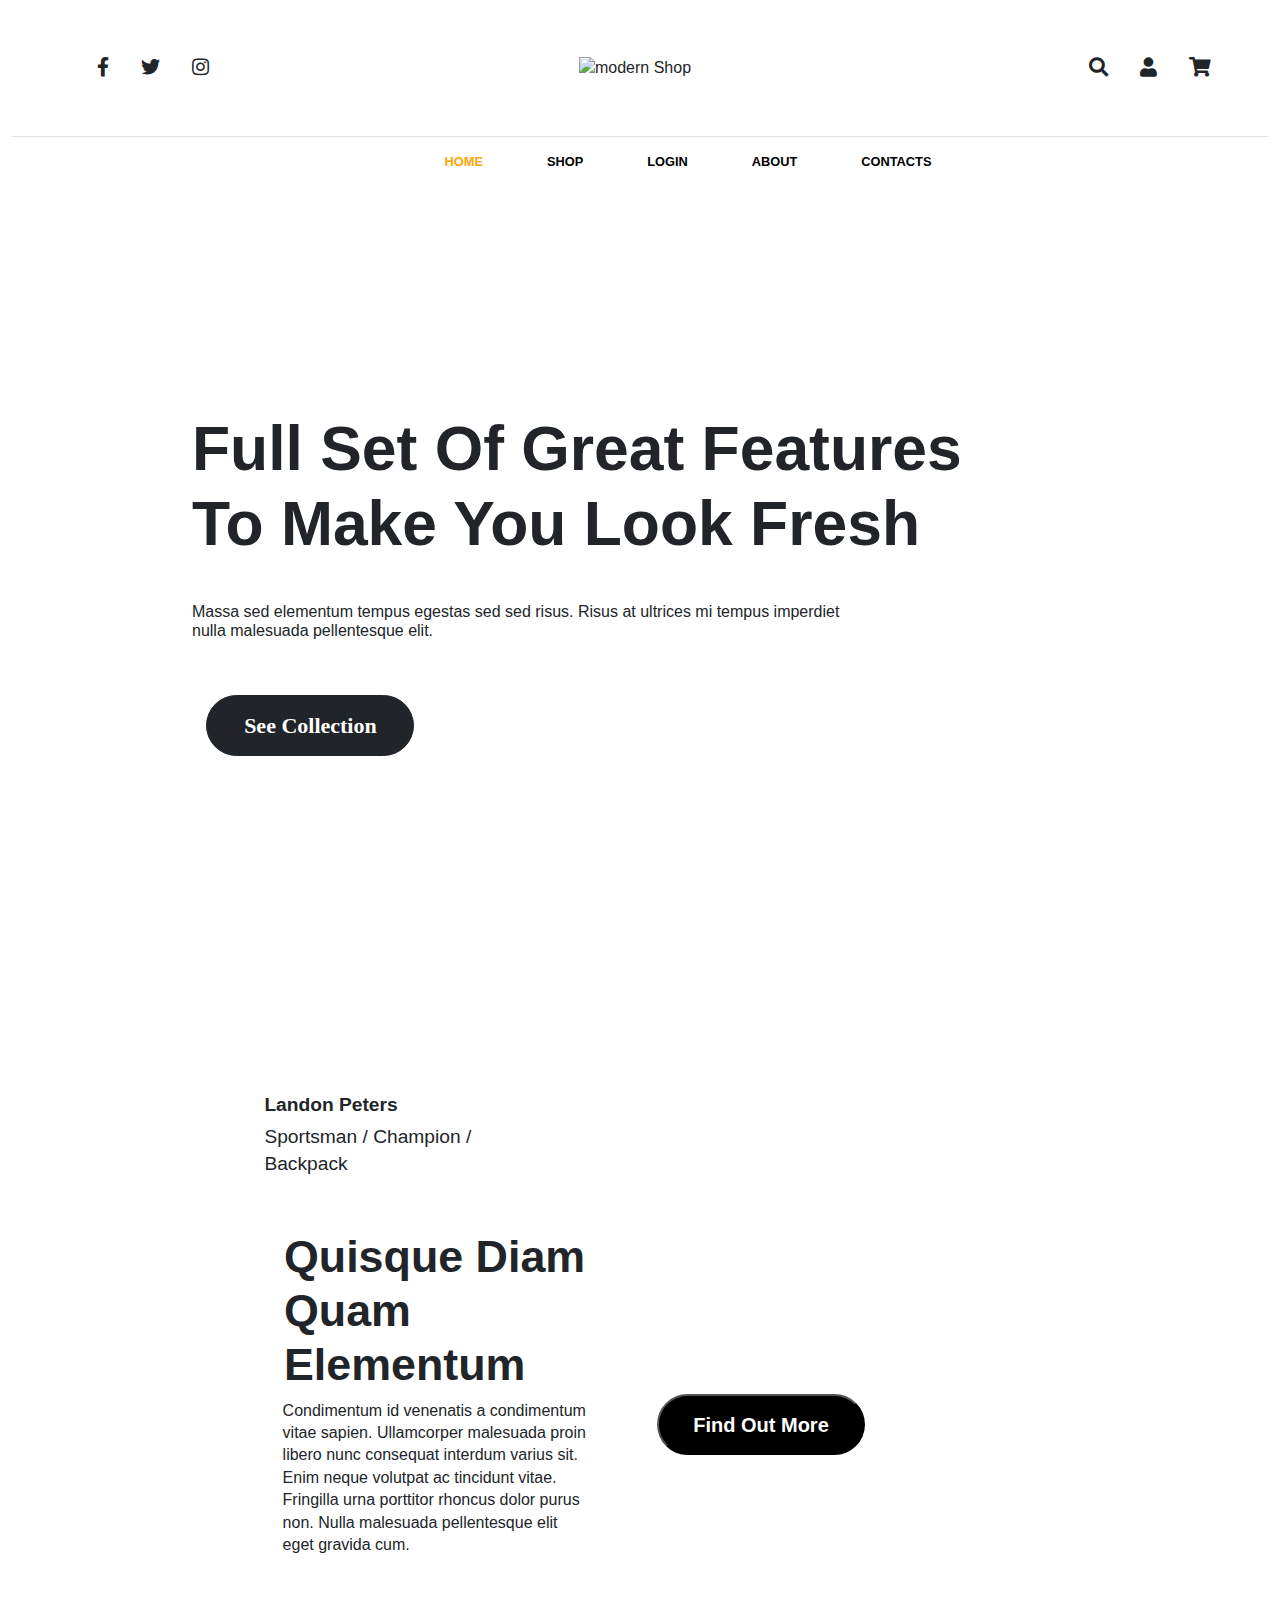
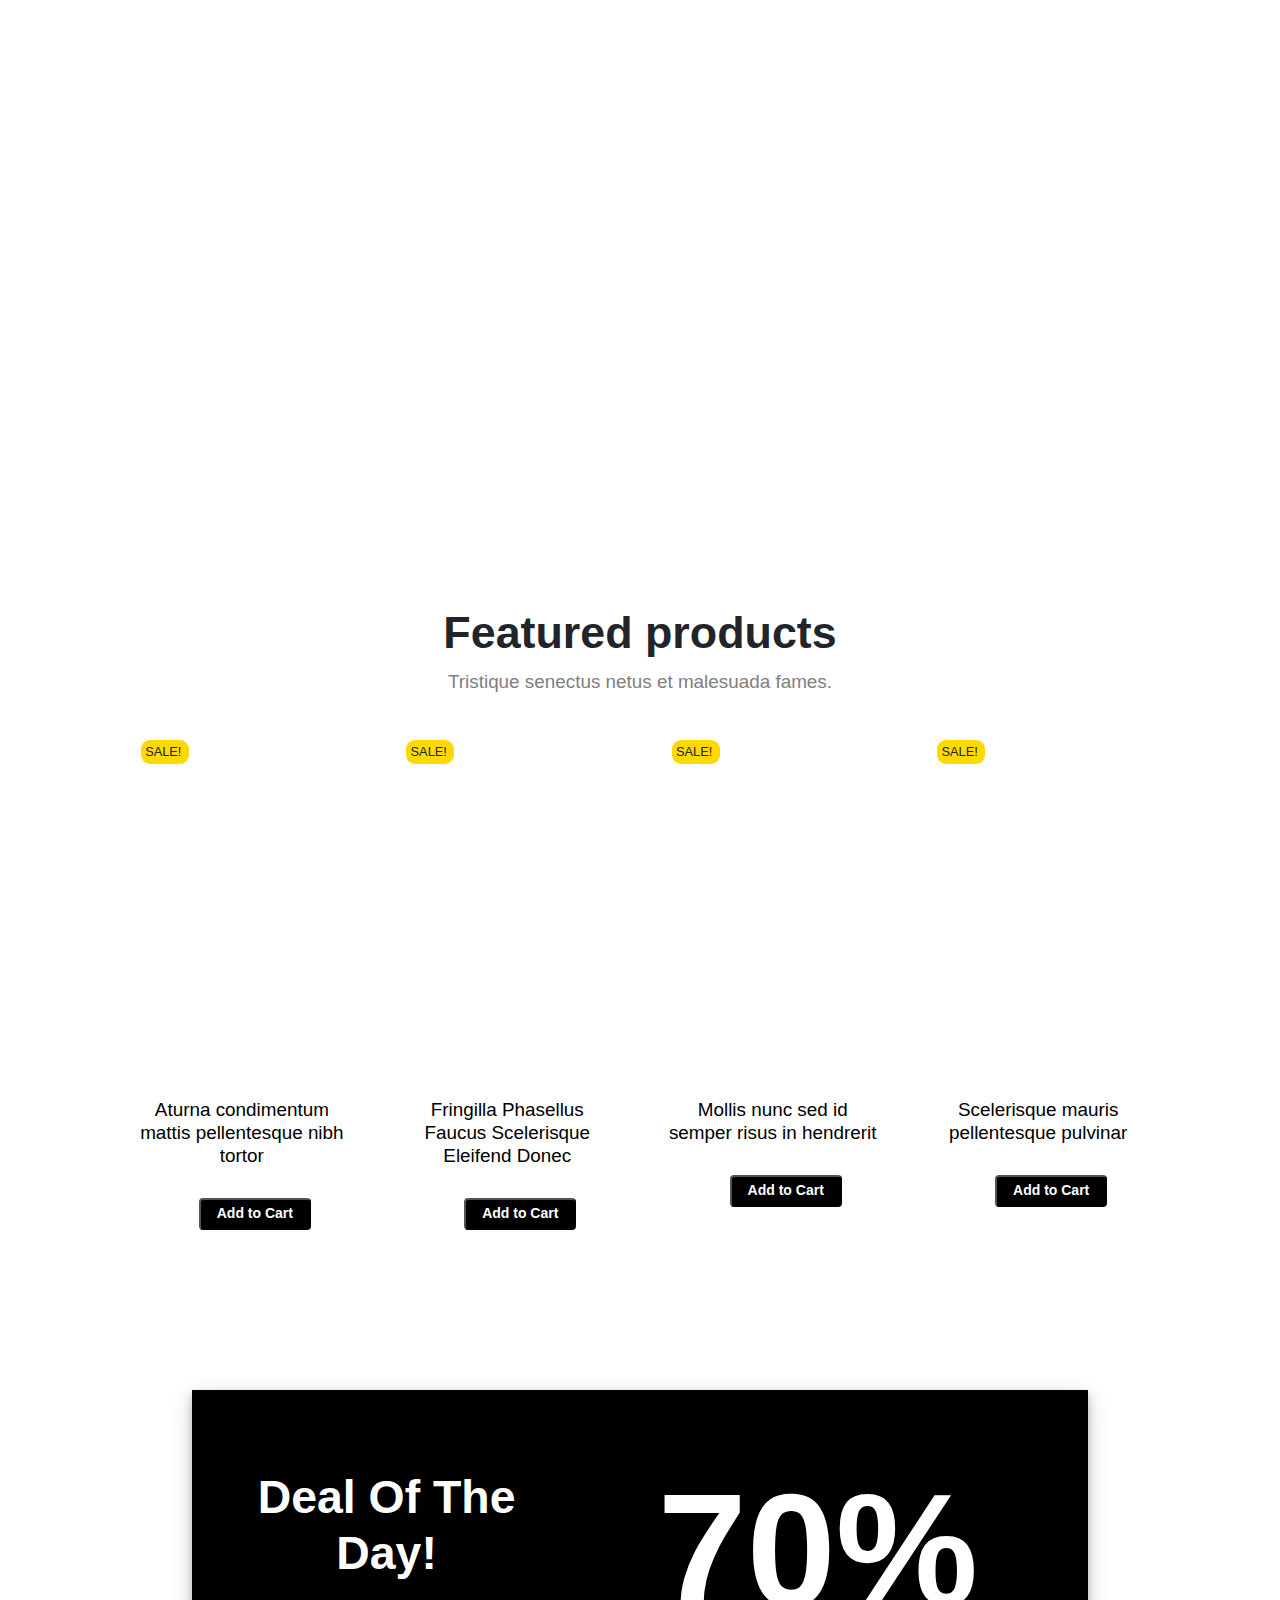
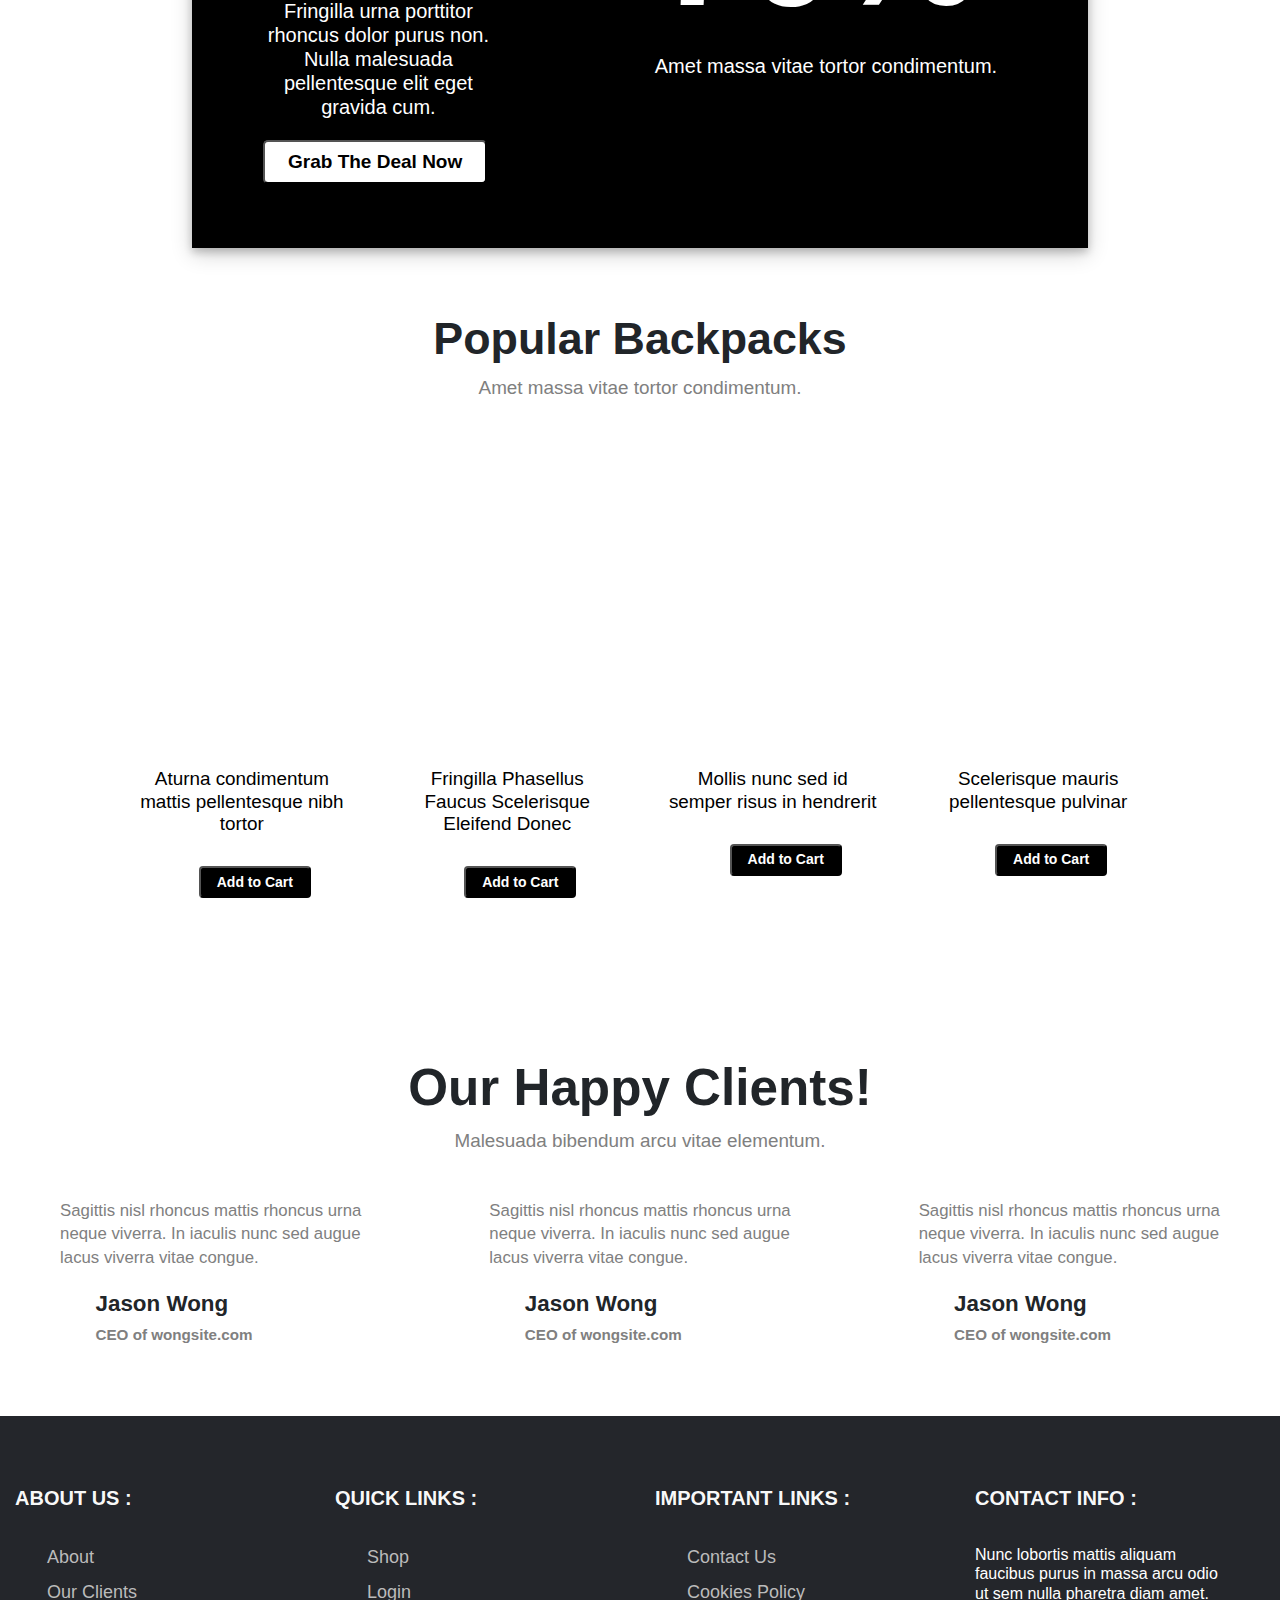
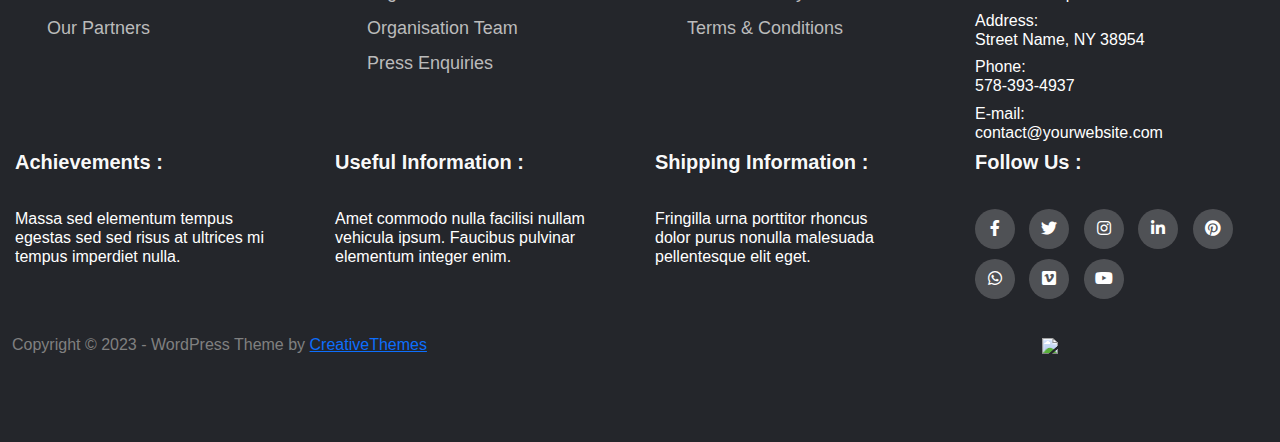
==== Home/Index.html @ 284a5564 "FINALL CHANGES" ====
<!DOCTYPE html>
<html lang="en">
<head>
  <meta charset="UTF-8"/>
  <meta name="viewport" content="width=device-width, initial-scale=1.0"/>
  <title>Document</title>
  <link rel="stylesheet" href="https://cdnjs.cloudflare.com/ajax/libs/font-awesome/4.7.0/css/font-awesome.min.css"> 
  <link rel="stylesheet" href="https://cdn.jsdelivr.net/npm/bootstrap@5.3.2/dist/css/bootstrap.min.css">
  <link rel="stylesheet" type="text/css"
    href="https://cdnjs.cloudflare.com/ajax/libs/font-awesome/5.15.1/css/all.min.css">
  <link rel="stylesheet" href="Style.css">
  <script src="https://cdn.jsdelivr.net/npm/bootstrap@5.3.2/dist/js/bootstrap.bundle.min.js"
    integrity="sha384-C6RzsynM9kWDrMNeT87bh95OGNyZPhcTNXj1NW7RuBCsyN/o0jlpcV8Qyq46cDfL"
    crossorigin="anonymous"></script>
</head>
<body>
  <nav>
    <div class="container">
      <div class="navbar border-bottom">
        <div class="icons">
          <i class="fab fa-facebook-f"></i>
          <i class="fab fa-twitter"></i>
          <i class="fab fa-instagram"></i>
        </div>

        <div class="modern-shop">
          <img src="https://demo.creativethemes.com/blocksy/modern-shop/wp-content/uploads/2022/03/logo.svg"
            alt="modern Shop"/>
        </div>
        <div class="logos">
          <i class="fa fa-search"></i>
          <i class="fa fa-user"></i>
          <i class="fa fa-shopping-cart" aria-hidden="true"></i>
        </div>
      </div>

      <div class="lists">
        <ul>
          <li><a href="/Home/Index.html" style="color: orange;">HOME</a></li>
          <li><a href="/Shop/Shop.html">SHOP</a></li>
          <li><a href="/Login Page/Login.html">LOGIN</a></li>
          <li><a href="/About/About.html">ABOUT </a></li>
          <li><a href="/Contact/Contact.html">CONTACTS</a></li>
        </ul>
      </div>
    </div>
  </nav>
  <main>
    <div class="container2">
      <div class="cc-title">
        <h1 class="para-title">
          Full Set Of Great Features <br> To Make You Look Fresh
          <h1>
            <p class="para">
              Massa sed elementum tempus egestas sed sed risus. Risus at ultrices mi tempus imperdiet <br> nulla
              malesuada pellentesque elit.
            </p>
      </div>
      <div class="btn">
        <button type="button" class="btn btn-dark">See Collection</button>
      </div>
      <div class="container3">
        <div class="row">
          <div class="col-lg-6 p-5">
            <div class="bdy-top">
              <div class="photo">
                <img src="https://demo.creativethemes.com/blocksy/modern-shop/wp-content/uploads/2020/03/user.jpg"
                  alt="">
              </div>
              <div class="ph-content">
                <h6 class="ph-title">
                  Landon Peters
                </h6>
                <p class="ph-para">
                  Sportsman / Champion / Backpack
                </p>
              </div>

            </div>
            <h1 class="c3-title">
              Quisque Diam Quam Elementum
            </h1>
            <p class="c3-para">
              Condimentum id venenatis a condimentum vitae sapien. Ullamcorper malesuada proin libero nunc consequat
              interdum varius sit. Enim neque volutpat ac tincidunt vitae. <br>

              Fringilla urna porttitor rhoncus dolor purus non. Nulla malesuada pellentesque elit eget gravida cum.
            </p>
          </div>
          <div class="col-lg-6 c3-right">

            <h1 class="discount">
              Hot Discount - 70% OFF
            </h1>
            <p class="dis-para">
              Fringilla urna porttitor rhoncus dolor purus non. Nulla <br> malesuada pellentesque elit eget gravida cum.
            </p>
            <div class="btned">
              <button type="button" class="btned-dark" style="color: white; background-color: black;">Find Out More
            </div>
          </div>
        </div>
      </div>
    </div>
    <div class="container4">
      <div class="card-1">
        <div class="card_heading_1">
          <h2>Backpack Types</h2>
          <h5>Molestie ac feugiat sed lectus.</h5>
          <div class="images">
            <div class="img"
              style="background-image: url(https://img.freepik.com/free-photo/view-little-girl-with-backpack-adventuring-nature_23-2150521046.jpg?size=626&ext=jpg&ga=GA1.1.123665211.1695015158&semt=sph);">
              <div class="overlay">
                <h4>Maecenas Ultricies <br>Mieget</h4>
                <h5>Ultrices Neque ornare aenean euismod.Faucibus scelerisque eleifend donec pretium</h5>
              </div>
            </div>
            <div class="img"
              style="background-image: url(https://img.freepik.com/free-photo/caffe-background-typing-sunglasses-young-app_1303-2767.jpg?size=626&ext=jpg&ga=GA1.1.123665211.1695015158&semt=sph);">
              <div class="overlay">
                <h4>Maecenas Ultricies <br>Mieget</h4>
                <h5>Ultrices Neque ornare aenean euismod.Faucibus scelerisque eleifend donec pretium</h5>
              </div>
            </div>
            <div class="img"
              style="background-image: url(https://img.freepik.com/free-photo/view-little-boy-with-backpack-exploring-nature_23-2150520978.jpg?size=626&ext=jpg&ga=GA1.1.123665211.1695015158&semt=sph);">
              <div class="overlay">
                <h4>Maecenas Ultricies <br>Mieget</h4>
                <h5>Ultrices Neque ornare aenean euismod.Faucibus scelerisque eleifend donec pretium</h5>
              </div>
            </div>
            <div class="img"
              style="background-image: url(https://img.freepik.com/free-photo/paper-customer-retail-buying-joy_1303-575.jpg?size=626&ext=jpg&ga=GA1.1.123665211.1695015158&semt=ais);">
              <div class="overlay">
                <h4>Maecenas Ultricies <br>Mieget</h4>
                <h5>Ultrices Neque ornare aenean euismod.Faucibus scelerisque eleifend donec pretium</h5>
              </div>
            </div>
          </div>
        </div>
      </div>
    </div>
    <div class="container5">
      <div class="card-2">
        <div class="card_heading_2">
          <h2>Featured products</h2>
          <h5>Tristique senectus netus et malesuada fames.</h5>
          <div class="bag_pic">
            <div class="pics"
              style="background-image: url(https://img.freepik.com/free-psd/colorful-shopping-paper-bag-mockup_53876-57375.jpg?size=626&ext=jpg&ga=GA1.1.123665211.1695015158&semt=sph);">
              <h6>SALE!</h6>
              <h5>Aturna condimentum mattis pellentesque nibh tortor</h5>
              <div class="btn2">
                <button type="button" class="btn2 btn2-dark" style="color: white;">Add to Cart</button>
              </div>
            </div>
            <div class="pics"
              style="background-image: url(https://img.freepik.com/free-photo/still-life-say-no-fast-fashion_23-2149669567.jpg?size=626&ext=jpg&ga=GA1.1.123665211.1695015158&semt=sph);">
              <h6>SALE!</h6>
              <h5>Fringilla Phasellus Faucus Scelerisque Eleifend Donec</h5>
              <div class="btn2">
                <button type="button" class="btn2 btn2-dark" style="color: white;">Add to Cart</button>
              </div>
            </div>
            <div class="pics"
              style="background-image: url(https://img.freepik.com/free-photo/colorful-knitted-bag-still-life_23-2150709497.jpg?size=626&ext=jpg&ga=GA1.1.123665211.1695015158&semt=sph);">
              <h6>SALE!</h6>
              <h5>Mollis nunc sed id semper risus in hendrerit</h5>
              <div class="btn2">
                <button type="button" class="btn2 btn2-dark" style="color: white;">Add to Cart</button>
              </div>
            </div>
            <div class="pics"
              style="background-image: url(https://img.freepik.com/premium-psd/view-backpack-mock-up_23-2149455966.jpg?size=626&ext=jpg&ga=GA1.1.123665211.1695015158&semt=sph);">
              <h6>SALE!</h6>
              <h5>Scelerisque mauris pellentesque pulvinar</h5>
              <div class="btn2">
                <button type="button" class="btn2 btn2-dark" style="color: white;">Add to Cart</button>
              </div>
            </div>
          </div>
        </div>
      </div>
      <!-- <div class="star_rating">
        <i class="fa fa-star yellow"></i>
        <i class="fa fa-star yellow"></i>
        <i class="fa fa-star yellow"></i>
        <i class="fa fa-star"></i>
        <i class="fa fa-star"></i>
        <div class="star_rating">
          <i class="fa fa-star yellow"></i>
          <i class="fa fa-star yellow"></i>
          <i class="fa fa-star yellow"></i>
          <i class="fa fa-star yellow"></i>
          <i class="fa fa-star"></i>
        </div> -->
      </div>
      <div class="container6">
        <div class="left-1">
          <h1>Deal Of The Day!</h1>
          <h5>Fringilla urna porttitor rhoncus dolor purus non. Nulla malesuada <br> pellentesque elit eget gravida cum.
          </h5>
          <div class="btn3">
            <button type="button" class="btn3 btn3-dark">Grab The Deal Now</button>
          </div>
        </div>
        <div class="right-1">
          <h1>70%</h1>
          <h5>Amet massa vitae tortor condimentum.</h5>
        </div>
      </div>
    </div>
    <div class="container7">
      <div class="card-2">
        <div class="card_heading_2">
          <h2>Popular Backpacks</h2>
          <h5>Amet massa vitae tortor condimentum.</h5>
          <div class="bag_pic">
            <div class="pics"
              style="background-image: url(https://img.freepik.com/free-photo/smiling-young-girl-student-with-backpack-holding-mobile-phone-walking-park-listening-music-with-earphones_231208-8085.jpg?size=626&ext=jpg&ga=GA1.1.123665211.1695015158&semt=sph);">
              <!-- <h6>SALE!</h6> -->
              <h5>Aturna condimentum mattis pellentesque nibh tortor</h5>
              <div class="btn2">
                <button type="button" class="btn2 btn2-dark" style="color: white;">Add to Cart</button>
              </div>
            </div>
            <div class="pics"
              style="background-image: url(https://img.freepik.com/free-photo/travelers-backpacks-shoes_1150-14775.jpg?size=626&ext=jpg&ga=GA1.2.123665211.1695015158&semt=sph);">
              <!-- <h6>SALE!</h6> -->
              <h5>Fringilla Phasellus Faucus Scelerisque Eleifend Donec</h5>
              <div class="btn2">
                <button type="button" class="btn2 btn2-dark" style="color: white;">Add to Cart</button>
              </div>
            </div>
            <div class="pics"
              style="background-image: url(https://img.freepik.com/free-photo/close-up-kitted-bag-still-life_23-2150709525.jpg?size=626&ext=jpg&ga=GA1.2.123665211.1695015158&semt=sph);">
              <!-- <h6>SALE!</h6> -->
              <h5>Mollis nunc sed id semper risus in hendrerit</h5>
              <div class="btn2">
                <button type="button" class="btn2 btn2-dark" style="color: white;">Add to Cart</button>
              </div>
            </div>
            <div class="pics"
              style="background-image: url(https://img.freepik.com/free-photo/red-knitted-bag-still-life_23-2150709551.jpg?size=626&ext=jpg&ga=GA1.2.123665211.1695015158&semt=sph);">
              <!-- <h6>SALE!</h6> -->
              <h5>Scelerisque mauris pellentesque pulvinar</h5>
              <div class="btn2">
                <button type="button" class="btn2 btn2-dark" style="color: white;">Add to Cart</button>
              </div>
            </div>
          </div>
        </div>
      </div>
      <!-- <div class="star_rating">
        <i class="fa fa-star yellow"></i>
        <i class="fa fa-star yellow"></i>
        <i class="fa fa-star yellow"></i>
        <i class="fa fa-star"></i>
        <i class="fa fa-star"></i> -->
        <!-- <div class="star_rating">
          <i class="fa fa-star yellow"></i>
          <i class="fa fa-star yellow"></i>
          <i class="fa fa-star yellow"></i>
          <i class="fa fa-star yellow"></i>
          <i class="fa fa-star"></i> -->
      </div>
    </div>
    <div class="container8">
      <div class="card-heading3">
        <h2>Our Happy Clients!</h2>
        <h5>Malesuada bibendum arcu vitae elementum.</h5>
      </div>
      <div class="client_cards">
        <div class="client_card1">
          <p>Sagittis nisl rhoncus mattis rhoncus urna <br> neque viverra. In iaculis nunc sed augue <br> lacus viverra
            vitae congue.</p>
          <div class="clientimg">
            <div class="cimg">
              <img src="https://demo.creativethemes.com/blocksy/modern-shop/wp-content/uploads/2020/03/avatar-1.jpg"
                alt="">
            </div>
            <div class="cname">
              <h5>Jason Wong</h5>
              <h6>CEO of wongsite.com</h6>
            </div>
          </div>
        </div>
        <div class="client_card1">
          <p>Sagittis nisl rhoncus mattis rhoncus urna <br> neque viverra. In iaculis nunc sed augue <br> lacus viverra
            vitae congue.</p>
          <div class="clientimg">
            <div class="cimg">
              <img src="https://demo.creativethemes.com/blocksy/modern-shop/wp-content/uploads/2020/03/avatar-2.jpg"
                alt="">
            </div>
            <div class="cname">
              <h5>Jason Wong</h5>
              <h6>CEO of wongsite.com</h6>
            </div>
          </div>
        </div>
        <div class="client_card1">
          <p>Sagittis nisl rhoncus mattis rhoncus urna <br> neque viverra. In iaculis nunc sed augue <br> lacus viverra
            vitae congue.</p>
          <div class="clientimg">
            <div class="cimg">
              <img src="https://demo.creativethemes.com/blocksy/modern-shop/wp-content/uploads/2020/03/avatar-3.jpg"
                alt="">
            </div>
            <div class="cname">
              <h5>Jason Wong</h5>
              <h6>CEO of wongsite.com</h6>
            </div>
          </div>
        </div>
      </div>
    </div>
  </main>
  <div class="f-container">
    <footer class="footer">
      <div class="container">
        <div class="row">
          <div class="footer-col">
            <h4>ABOUT US :</h4>
            <ul>
              <li><a href="/About/About.html">About</a></li>
              <li><a href="#">Our Clients</a></li>
              <li><a href="#">Our Partners</a></li>
            </ul>
          </div>
          <div class="footer-col">
            <h4>QUICK LINKS :</h4>
            <ul>
              <li><a href="/Shop/Shop.html">Shop</a></li>
              <li><a href="/Login Page/Login.html">Login</a></li>
              <li><a href="#">Organisation Team</a></li>
              <li><a href="#">Press Enquiries</a></li>
            </ul>
          </div>
          <div class="footer-col">
            <h4>IMPORTANT LINKS : </h4>
            <ul>
              <li><a href="/Contact/Contact.html">Contact us</a></li>
              <li><a href="#">Cookies Policy</a></li>
              <li><a href="#">Terms & Conditions</a></li>

            </ul>
          </div>
          <div class="footer-col">
            <h4>CONTACT INFO :</h4>
            <H5>Nunc lobortis mattis aliquam <br>faucibus purus in massa arcu odio <br> ut sem nulla pharetra diam amet.
            </H5>
            <h5>Address: <br>Street Name, NY 38954</h5>
            <h5>Phone: <br>578-393-4937</h5>
            <h5>E-mail: <br>contact@yourwebsite.com</h5>
          </div>
          <div class="footer-col">
            <h4>Achievements :</h4>
            <H5>Massa sed elementum tempus <br> egestas sed sed risus at ultrices mi <br> tempus imperdiet nulla.</H5>
          </div>
          <div class="footer-col">
            <h4>Useful Information :</h4>
            <H5>Amet commodo nulla facilisi nullam <br> vehicula ipsum. Faucibus pulvinar <br> elementum integer enim.
            </H5>
          </div>
          <div class="footer-col">
            <h4>Shipping Information :</h4>
            <H5>Fringilla urna porttitor rhoncus <br> dolor purus nonulla malesuada <br> pellentesque elit eget.</H5>
          </div>
          <div class="footer-col">
            <h4>follow us :</h4>
            <div class="social-links">
              <a href="#"><i class="fab fa-facebook-f"></i></a>
              <a href="#"><i class="fab fa-twitter"></i></a>
              <a href="#"><i class="fab fa-instagram"></i></a>
              <a href="#"><i class="fab fa-linkedin-in"></i></a>
              <a href="#"><i class="fab fa-pinterest"></i></a>
              <a href="#"><i class="fab fa-whatsapp" aria-hidden="true"></i></a>
              <a href="#"><i class="fab fa-vimeo-square" aria-hidden="true"></i></a>
              <a href="#"><i class="fab fa-youtube" aria-hidden="true"></i></a>
            </div>
          </div>
          <div class="word">
            <div class="word_p">
              <p>Copyright © 2023 - WordPress Theme by <a href="">CreativeThemes</a></p>
            </div>
            <div class="word-img">
              <img src="https://demo.creativethemes.com/blocksy/tasty/wp-content/uploads/2021/04/app-store.png"
                width="100px">
              <img src="https://demo.creativethemes.com/blocksy/tasty/wp-content/uploads/2021/04/google-play.png"
                width="100px" alt="">
            </div>
          </div>
        </div>
      </div>
    </footer>
  </div>
</body>
</html>
---- Home/Style.css ----
.navbar {
    padding: 4.5%;
    align-items: center;
    justify-content: space-between;
    display: flex;
    width: 100%;
  }
  
  
  .bdy-top {
    padding: 10%;
    display: flex;
  }
  
  .icons i {
    margin-left: 28px;
    font-size: 1.2rem;
  }
  
  .icons i:hover {
    color: orange;
  }
  
  .logos i {
    margin-left: 28px;
    font-size: 1.2rem;
  }
  
  .logos i:hover {
    color: orange;
  }
  
  .container {
    width: 100%;
  }
  
  .lists {
    display: flex;
    width: 100%;
    justify-content: center;
  }
  
  .lists ul li {
    /* display: inline; */
  }
  
  .lists ul li a {
    text-decoration: none;
    color: black;
    margin-left: 4rem;
    font-weight: bold;
    font-size: 0.8rem;
  }
  
  .lists ul li a:hover {
    color: orange;
  }
  
  .lists ul {
    display: flex;
    justify-content: center;
    width: 100%;
    padding-top: 1%;
  }
  
  .container2 {
    width: 100%;
  }
  
  .para-title {
    position: relative;
    top: 14rem;
    margin-left: 15%;
    font-size: 3.9rem;
    font-weight: bold;
    font-family: "Segoe UI", Tahoma, Geneva, Verdana, sans-serif;
  }
  
  .para {
    position: relative;
    top: 16rem;
    margin-left: 15%;
    font-size: 1rem;
    font-family: "Segoe UI", Tahoma, Geneva, Verdana, sans-serif;
  }
  
  .btn {
    position: relative;
    top: 9rem;
    margin-left: 13%;
  }
  
  .btn-dark:hover {
    background-color: orange;
    color: black;
  }
  
  .btn-dark {
    width: 13rem;
    height: 3.8rem;
    border-radius: 45px;
    font-size: 22px;
    font-weight: bold;
    font-family: "Times New Roman", Times, serif;
  }
  
  .container2 {
    background-image: url("https://demo.creativethemes.com/blocksy/modern-shop/wp-content/uploads/2020/03/andrew-neel-jtsW-Z6bFw-unsplash.jpg");
    background-size: cover;
    height: 920px;
  }
  
  .container3 {
    background-color: white;
    position: relative;
    top: 58%;
    width: 70%;
    margin: auto;
  }
  
  .c3-title {
    font-weight: bold;
    margin-left: 5px;
  }
  
  .c3-right {
    background: url("https://img.freepik.com/free-photo/retro-brown-man-leather-bag-bright-colorful-summer-park-hanging-leafes_158538-12259.jpg?size=626&ext=jpg&ga=GA1.1.123665211.1695015158&semt=sph");
    background-repeat: no-repeat;
    margin-top: 0;
    background-size: cover;
  
  }
  
  .photo img {
    /* display: flex; */
    width: 50%;
  }
  
  .ph-content {
    font-size: 120%;
  }
  
  .ph-title {
    font-weight: bold;
    font-size: 100%;
  }
  
  .c3-title {
    padding-left: 14%;
    font-weight: bold;
    font-size: 280%;
  }
  
  .c3-para {
    padding-left: 15%;
  }
  
  .c3-right {
    display: flex;
    flex-direction: column;
    align-items: center;
    justify-content: center;
    /* margin-left: 10%; */
  }
  
  .discount {
    color: white;
    font-weight: bold;
    font-size: 280%;
  }
  
  .dis-para {
    color: white;
    /* font-weight: bold; */
    font-size: 18px;
    padding-right: 11%;
  }
  
  .btned {
    margin-right: 50%;
    padding-top: 3%;
  }
  
  .btned-dark:hover {
    background-color: orange !important;
  }
  
  .btned-dark {
    width: 13rem;
    height: 3.8rem;
    border-radius: 40px;
    font-size: 20px;
    font-weight: bold;
  }
  
  .card_heading_1 h2 {
    padding-top: 28%;
    text-align: center;
    justify-content: center;
    font-size: 280%;
    font-weight: bold;
  }
  
  .card_heading_1 h5 {
    text-align: center;
    justify-content: center;
    font-size: 125%;
    padding-top: 0.25%;
    color: gray;
  }
  
  .images {
    display: flex;
    /* padding-left: 1%; */
    padding-top: 3%;
    width: 80%;
    margin: auto;
  }
  
  .images .img {
    width: 30%;
    margin: auto;
    background-size: cover;
    background-repeat: no-repeat;
    background-position: center center center center;
    height: 60vh;
    margin-right: 2%;
    transition-duration: 5s;
  }
  
  .images .overlay {
    width: 100%;
    height: 100%;
    display: flex;
    flex-direction: column;
    justify-content: end;
  
  }
  
  .images .overlay:hover {
    background-color: #00000014 !important;
  }
  
  .images .img h4 {
    padding-left: 10%;
    color: white;
    font-weight: bold;
    padding-bottom: 1%;
  }
  
  .images .img h5 {
    justify-content: center;
    align-items: center;
    color: white;
    font-size: 105%;
    padding-bottom: 20%;
    padding-left: 5%;
  }
  
  .card_heading_2 h2 {
    padding-top: 5%;
    text-align: center;
    justify-content: center;
    font-size: 280%;
    font-weight: bold;
  }
  
  .card_heading_2 h5 {
    text-align: center;
    justify-content: center;
    font-size: 118%;
    padding-top: 0.25%;
    color: gray;
  }
  
  .bag_pic {
    display: grid;
    grid-template-columns: repeat(4, 1fr);
    width: 84%;
    margin: auto;
    gap: 5%;
    padding: 2.5%;
  }
  
  .bag_pic .pics {
    height: 48vh;
    background-size: cover;
    background-repeat: no-repeat;
    width: 100%;
  }
  
  .bag_pic .pics h6 {
    padding: 2%;
    font-size: 80%;
    border-radius: 9px;
    background-color: rgb(255, 217, 0);
    width: 3rem;
    margin: 3%;
  }
  
  .bag_pic .pics h5 {
    color: black;
    padding-top: 153%;
    align-items: center;
  }
  
  .yellow {
    color: rgb(255, 213, 0);
  }
  
  /* .star_rating {
    display: flex;
    padding-left: 17%;
    font-size: 1.3rem;
    align-items: center;
  } */
  
  /* .bag_pic .pics_p h6 {
    padding: 2%;
    font-size: 80%;
    border-radius: 9px;
    background-color: rgb(255, 217, 0);
    width: 3rem;
    margin: 3%;
  }
  
  .bag_pic .pics_p h5 {
    position: relative;
    color: black;
    top: 105%;
    align-items: center;
  } */
  
  .btn2 {
    position: relative;
    top: 0.7rem;
    margin-left: 15%;
    display: inline;
  }
  
  .btn2-dark:hover {
    background-color: rgb(255, 187, 0);
  }
  
  .btn2-dark {
    background-color: black;
    width: 7rem;
    height: 2rem;
    border-radius: 4px;
    font-size: 14px;
    font-weight: bold;
  
  }
  
  /* .pics_p .btn2 {
    top: 112.99%;
    margin-left: 18%;
  } */
  
  /* .para-content{
    width: 50%;
    padding-top: 12%;
    margin-left: 21%;
  }
  .para-content h1{
    font-weight: bold;
    font-size: 300%;
  } */
  /* .para-content h5 {
    padding-top: 1.5%;
  }
  
  .percent h1 {
    margin-left: 60%;
    font-size: 950%;
    font-weight: bold;
  }
  
  .percent h5 {
    margin-left: 60%;
  } */
  
  .btn3 {
    padding-top: 4%;
  }
  
  .btn3-dark {
    background-color: white;
    width: 14rem;
    font-weight: bold;
    font-size: 19px;
    border-radius: 5px;
    padding: 2%;
    margin-right: 27%;
  }
  
  .btn3-dark:hover {
    background-color: orange;
  }
  
  .container6 {
    display: grid;
    grid-template-columns: repeat(2, 1fr);
    width: 70%;
    margin: auto;
    padding: 5%;
    margin-top: 15%;
    background-color: black;
    box-shadow: 0 4px 8px 0 rgba(0, 0, 0, 0.2), 0 6px 20px 0 rgba(0, 0, 0, 0.19);
  }
  
  .left-1 {
    text-align: center;
    color: white;
    margin-right: 15%;
  
  }
  
  .left-1 h1 {
    padding-top: 5%;
    font-weight: bold;
    margin-right: 20%;
    font-size: 290%;
  }
  
  .left-1 h5 {
    margin-right: 25%;
    padding-top: 3%;
  }
  
  .right-1 {
    text-align: right;
    color: white;
  }
  
  .right-1 h1 {
    font-size: 1000%;
    font-weight: bold;
    margin-right: 12%;
  }
  
  .right-1 h5 {
    margin-right: 7%;
  }
  
  .card-heading3 h2 {
    padding-top: 12%;
    text-align: center;
    justify-content: center;
    font-size: 320%;
    font-weight: bold;
  }
  
  .card-heading3 h5 {
    text-align: center;
    justify-content: center;
    font-size: 118%;
    padding-top: 0.25%;
    color: gray;
  }
  
  .clientimg {
    display: flex;
    gap: 12%;
    padding-right: 2%;
    padding-top: 2%;
  }
  
  .client_cards {
    padding-top: 3%;
    display: flex;
    align-items: center;
    justify-content: center;
    gap: 10%;
  
  }
  
  .client_cards p {
    color: gray;
    font-size: 105%;
  }
  
  .client_cards h5 {
    font-weight: bold;
    font-size: 140%;
  }
  
  .client_cards h6 {
    color: gray;
    font-weight: bold;
    font-size: 95%;
  }
  
  .f-container {
    margin-top: 5%;
  }
  
  @import url('https://fonts.googleapis.com/css2?family=Poppins:wght@300;400;500;600;700&display=swap');
  
  body{
    line-height: 1.4;
    font-family: 'Poppins', sans-serif;
  }
  
  *{
    margin: 0;
    padding: 0;
    box-sizing: border-box;
  }
  
  .container {
    max-width: 1550px;
    margin: auto;
  }
  
  .row {
    display: flex;
    flex-wrap: wrap;
  }
  
  ul {
    list-style: none;
  }
  
  .footer {
    background-color: #24262b;
    padding: 70px 0;
  }
  
  .footer-col {
    width: 25%;
    padding: 0 15px;
  }
  
  .footer-col h4 {
    font-size: 20px;
    color: #fffffff8;
    text-transform: capitalize;
    margin-bottom: 35px;
    font-weight: bold;
    position: relative;
  }
  
  .footer-col h4:hover {
    color: orange;
  }
  
  .footer-col h5 {
    color: white;
    font-size: 100%;
  }
  
  .footer-col h4::before {
    /* content: ''; */
    position: absolute;
    left: 0;
    bottom: -10px;
    height: 2px;
    box-sizing: border-box;
    width: 50px;
  }
  
  .footer-col ul li:not(:last-child) {
    margin-bottom: 10px;
  }
  
  .footer-col ul li a {
    font-size: 18px;
    text-transform: capitalize;
    color: #ffffff;
    text-decoration: none;
    font-weight: 300;
    color: #bbbbbb;
    display: block;
    transition: all 0.3s ease;
  }
  
  .footer-col ul li a:hover {
    color: orange;
    padding-left: 8px;
  }
  
  .footer-col .social-links a {
    display: inline-block;
    height: 40px;
    width: 40px;
    background-color: rgba(255, 255, 255, 0.2);
    margin: 0 10px 10px 0;
    text-align: center;
    line-height: 40px;
    border-radius: 50%;
    color: #ffffff;
    transition: all 0.5s ease;
  }
  
  .footer-col .social-links a:hover {
    color: orange;
    background-color: black;
  }
  
  /*responsive*/
  @media(max-width: 767px) {
    .footer-col {
      width: 50%;
      margin-bottom: 30px;
    }
  }
  
  @media(max-width: 574px) {
    .footer-col {
      width: 100%;
    }
  }
  
  .word_p {
    padding-top: 2%;
    margin-right: 5%;
    color: gray;
  }
  
  .word a:hover {
    color: orange;
  }
  
  .word {
    display: flex;
  }
  
  .word-img {
    padding-top: 2%;
    margin-left: 44%;
  }
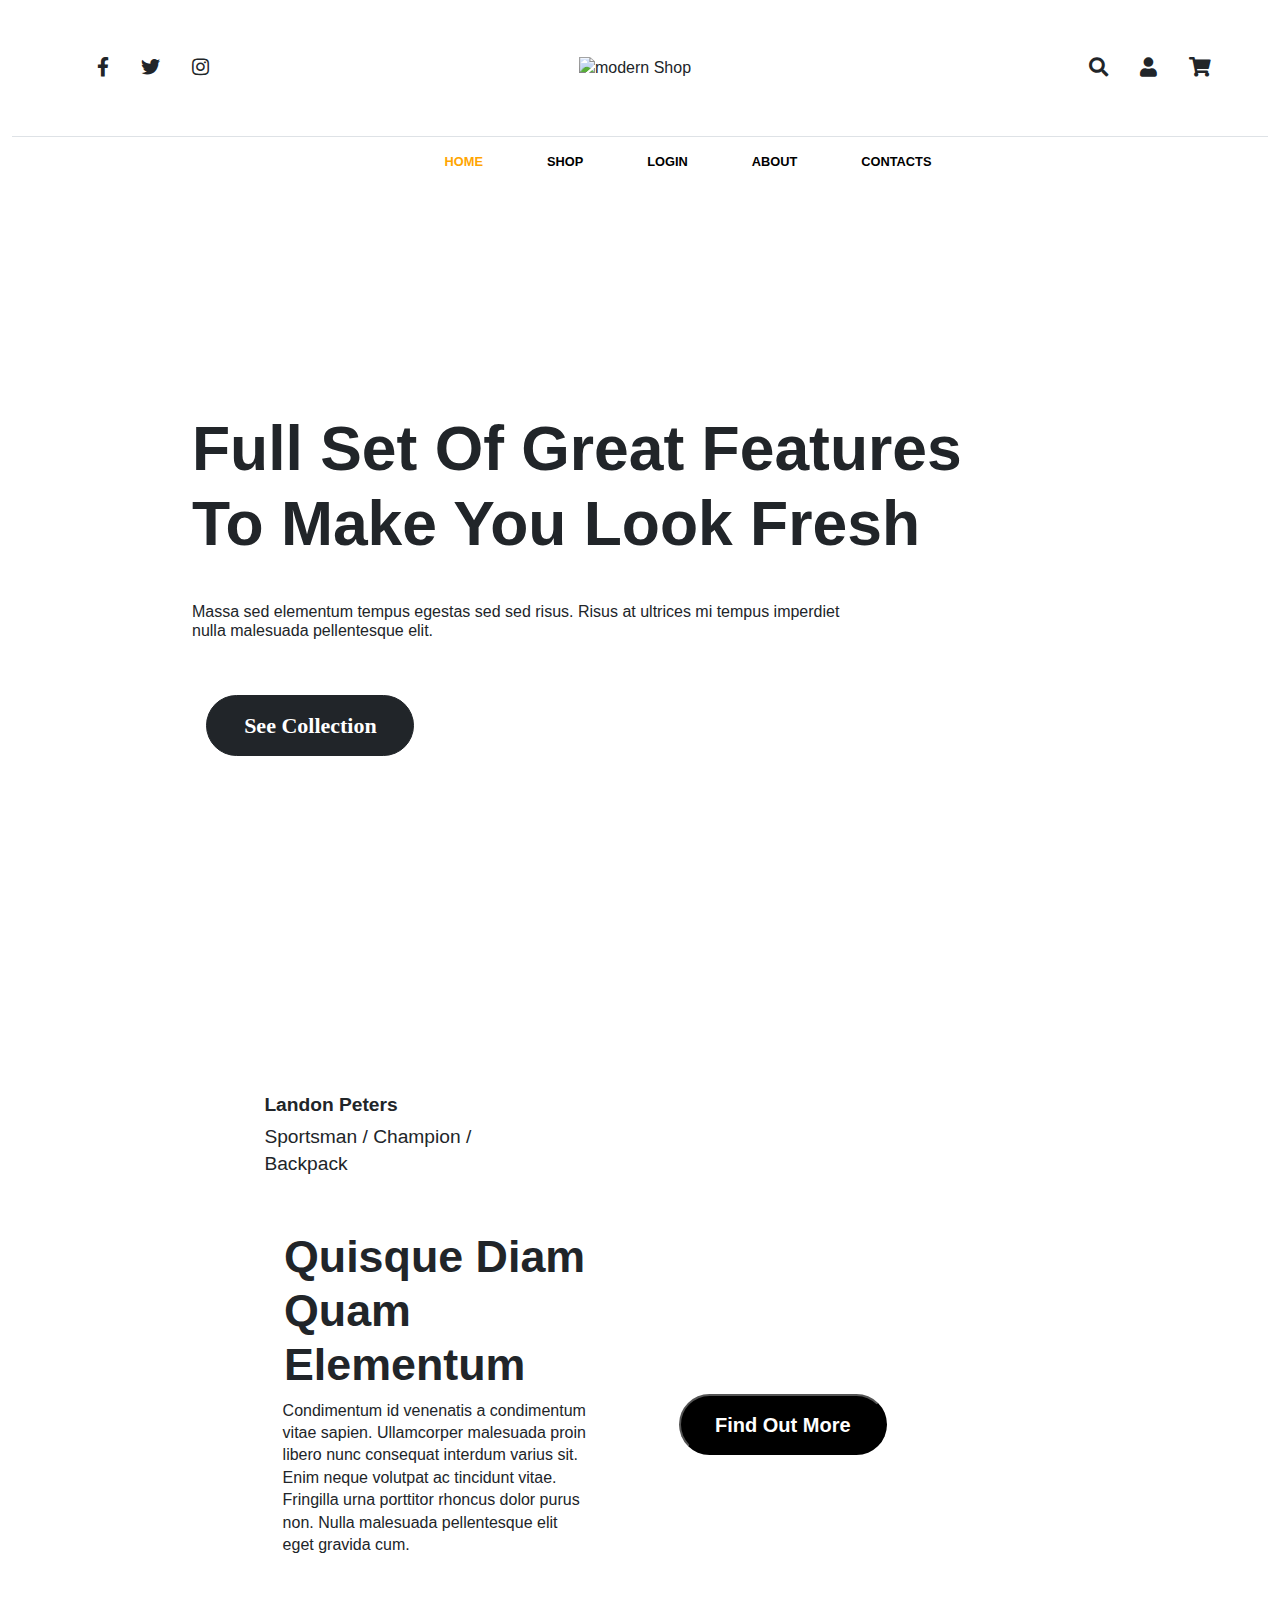
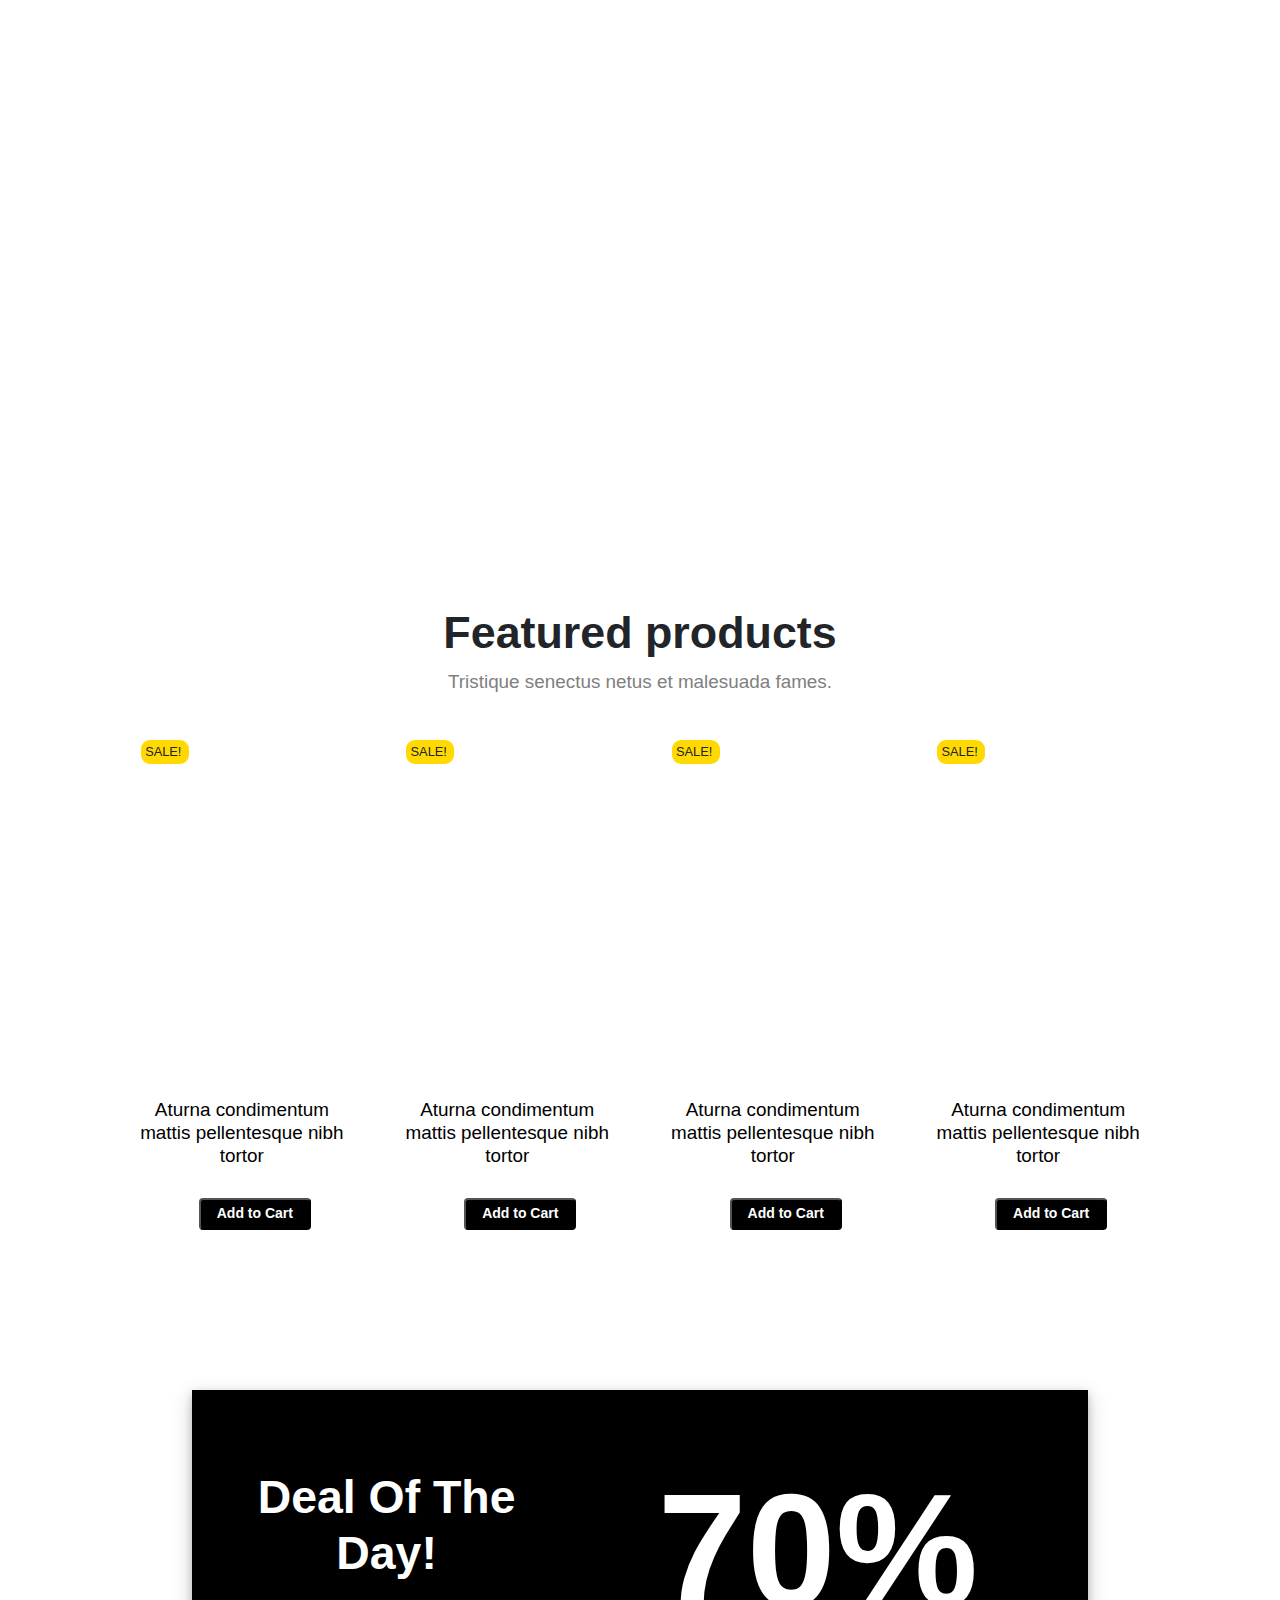
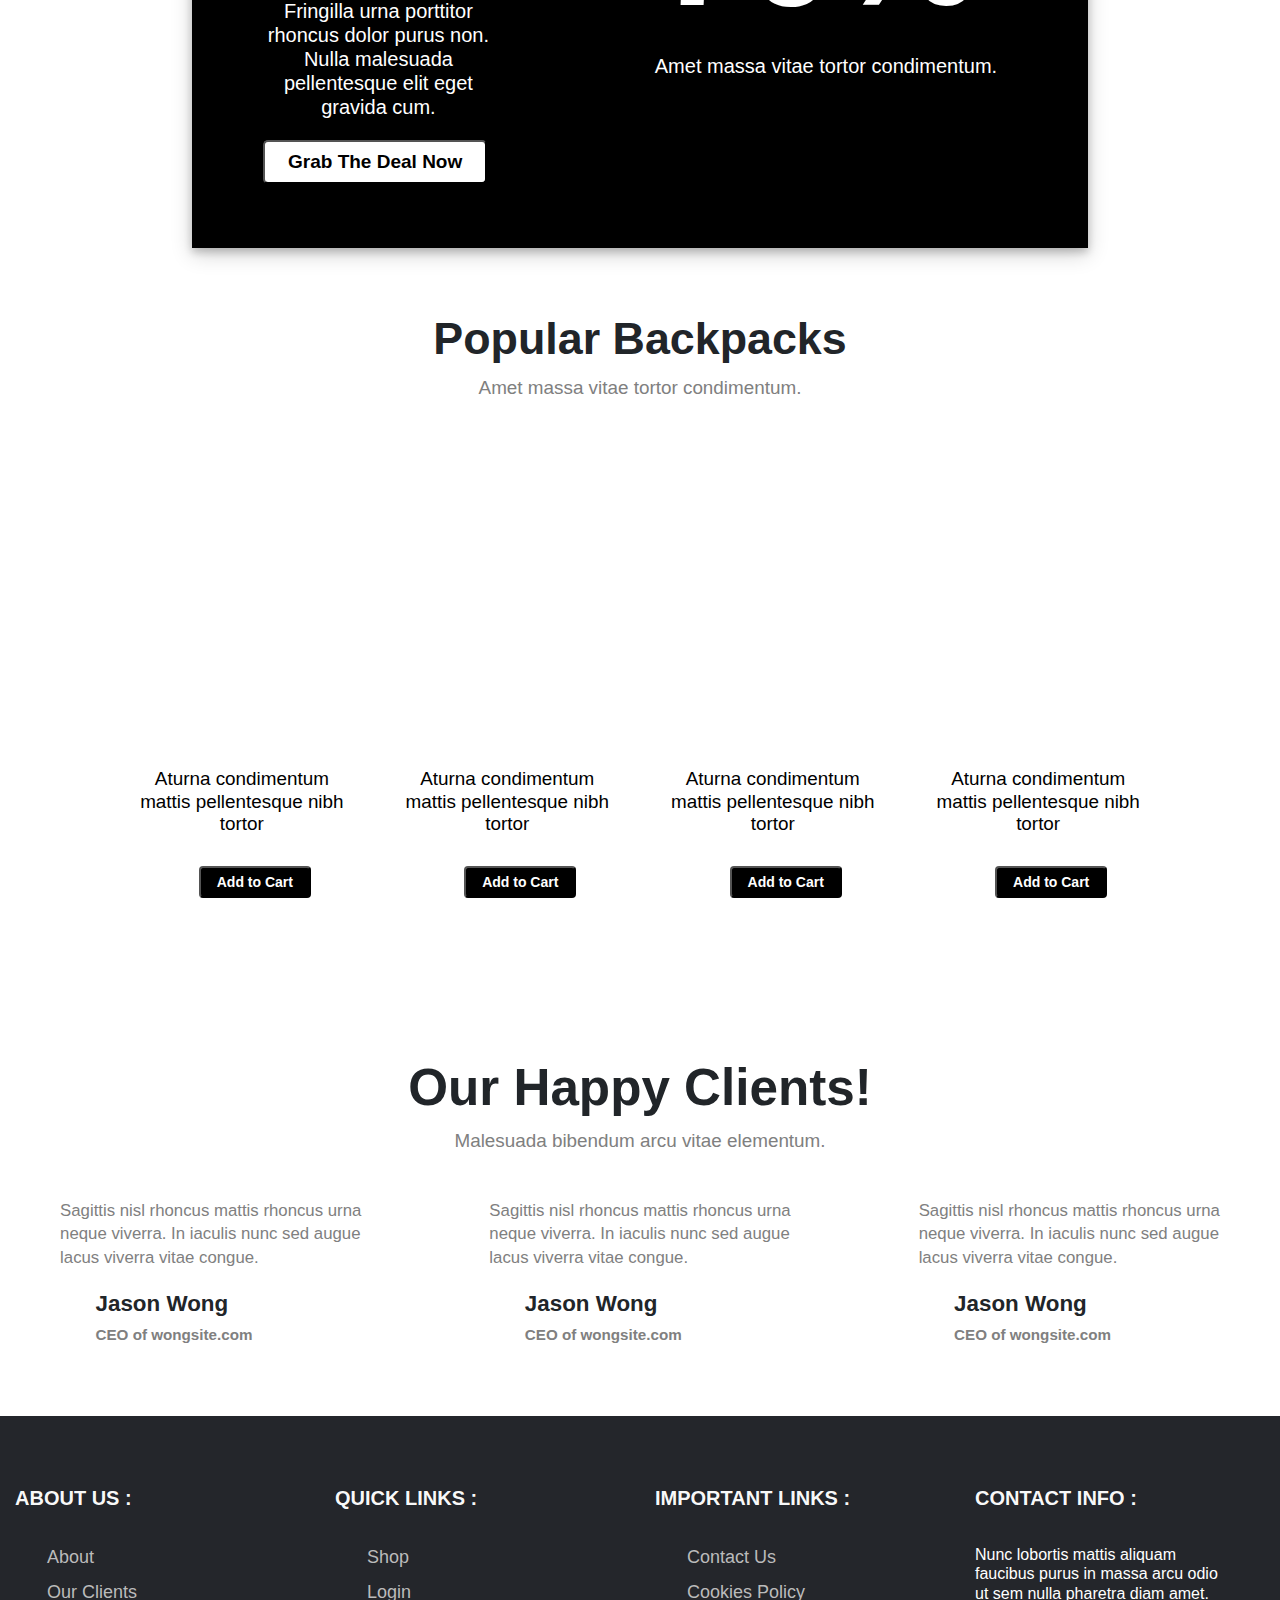
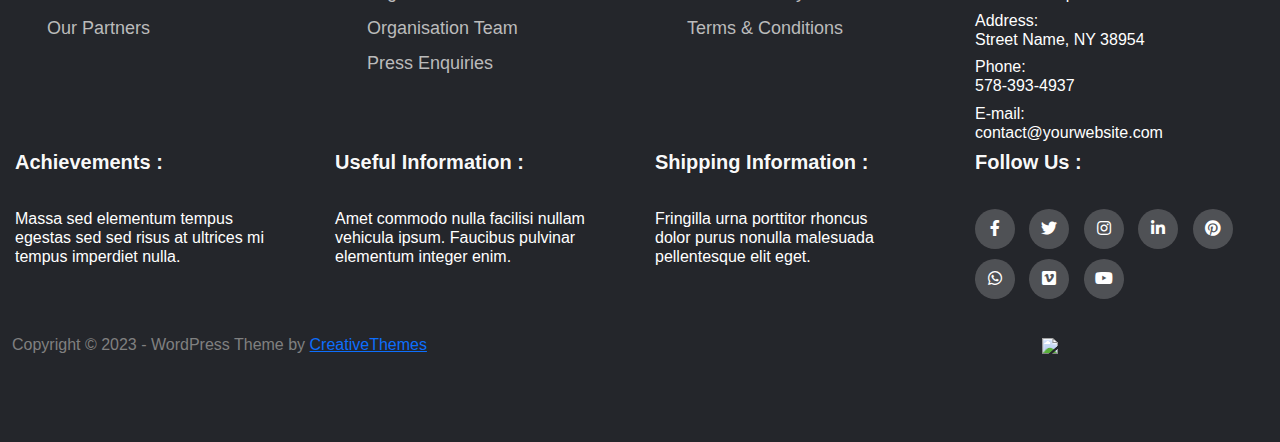
==== commit ed56e64e: "FINAL CHANGES" ====
--- a/Home/Index.html
+++ b/Home/Index.html
@@ -1,10 +1,11 @@
 <!DOCTYPE html>
 <html lang="en">
+
 <head>
-  <meta charset="UTF-8"/>
-  <meta name="viewport" content="width=device-width, initial-scale=1.0"/>
+  <meta charset="UTF-8" />
+  <meta name="viewport" content="width=device-width, initial-scale=1.0" />
   <title>Document</title>
-  <link rel="stylesheet" href="https://cdnjs.cloudflare.com/ajax/libs/font-awesome/4.7.0/css/font-awesome.min.css"> 
+  <link rel="stylesheet" href="https://cdnjs.cloudflare.com/ajax/libs/font-awesome/4.7.0/css/font-awesome.min.css">
   <link rel="stylesheet" href="https://cdn.jsdelivr.net/npm/bootstrap@5.3.2/dist/css/bootstrap.min.css">
   <link rel="stylesheet" type="text/css"
     href="https://cdnjs.cloudflare.com/ajax/libs/font-awesome/5.15.1/css/all.min.css">
@@ -13,6 +14,7 @@
     integrity="sha384-C6RzsynM9kWDrMNeT87bh95OGNyZPhcTNXj1NW7RuBCsyN/o0jlpcV8Qyq46cDfL"
     crossorigin="anonymous"></script>
 </head>
+
 <body>
   <nav>
     <div class="container">
@@ -25,7 +27,7 @@
 
         <div class="modern-shop">
           <img src="https://demo.creativethemes.com/blocksy/modern-shop/wp-content/uploads/2022/03/logo.svg"
-            alt="modern Shop"/>
+            alt="modern Shop" />
         </div>
         <div class="logos">
           <i class="fa fa-search"></i>
@@ -111,29 +113,45 @@
             <div class="img"
               style="background-image: url(https://img.freepik.com/free-photo/view-little-girl-with-backpack-adventuring-nature_23-2150521046.jpg?size=626&ext=jpg&ga=GA1.1.123665211.1695015158&semt=sph);">
               <div class="overlay">
-                <h4>Maecenas Ultricies <br>Mieget</h4>
-                <h5>Ultrices Neque ornare aenean euismod.Faucibus scelerisque eleifend donec pretium</h5>
-              </div>
+                <center>
+                  <h4>Maecenas Ultricies <br>Mieget</h4>
+                </center>
+                <center>
+                  <h5>Ultrices Neque ornare aenean euismod.Faucibus scelerisque eleifend donec pretium</h5>
+              </div>
+              </center>
             </div>
             <div class="img"
-              style="background-image: url(https://img.freepik.com/free-photo/caffe-background-typing-sunglasses-young-app_1303-2767.jpg?size=626&ext=jpg&ga=GA1.1.123665211.1695015158&semt=sph);">
+              style="background-image: url(https://img.freepik.com/free-photo/portrait-craft-woman-with-tools_23-2148915761.jpg?size=626&ext=jpg&ga=GA1.1.123665211.1695015158&semt=ais);">
               <div class="overlay">
-                <h4>Maecenas Ultricies <br>Mieget</h4>
-                <h5>Ultrices Neque ornare aenean euismod.Faucibus scelerisque eleifend donec pretium</h5>
+                <center>
+                  <h4>Maecenas Ultricies <br>Mieget</h4>
+                </center>
+                <center>
+                  <h5>Ultrices Neque ornare aenean euismod.Faucibus scelerisque eleifend donec pretium</h5>
+                </center>
               </div>
             </div>
             <div class="img"
               style="background-image: url(https://img.freepik.com/free-photo/view-little-boy-with-backpack-exploring-nature_23-2150520978.jpg?size=626&ext=jpg&ga=GA1.1.123665211.1695015158&semt=sph);">
               <div class="overlay">
-                <h4>Maecenas Ultricies <br>Mieget</h4>
-                <h5>Ultrices Neque ornare aenean euismod.Faucibus scelerisque eleifend donec pretium</h5>
+                <center>
+                  <h4>Maecenas Ultricies <br>Mieget</h4>
+                </center>
+                <center>
+                  <h5>Ultrices Neque ornare aenean euismod.Faucibus scelerisque eleifend donec pretium</h5>
+                </center>
               </div>
             </div>
             <div class="img"
               style="background-image: url(https://img.freepik.com/free-photo/paper-customer-retail-buying-joy_1303-575.jpg?size=626&ext=jpg&ga=GA1.1.123665211.1695015158&semt=ais);">
               <div class="overlay">
-                <h4>Maecenas Ultricies <br>Mieget</h4>
-                <h5>Ultrices Neque ornare aenean euismod.Faucibus scelerisque eleifend donec pretium</h5>
+                <center>
+                  <h4>Maecenas Ultricies <br>Mieget</h4>
+                </center>
+                <center>
+                  <h5>Ultrices Neque ornare aenean euismod.Faucibus scelerisque eleifend donec pretium</h5>
+                </center>
               </div>
             </div>
           </div>
@@ -149,7 +167,9 @@
             <div class="pics"
               style="background-image: url(https://img.freepik.com/free-psd/colorful-shopping-paper-bag-mockup_53876-57375.jpg?size=626&ext=jpg&ga=GA1.1.123665211.1695015158&semt=sph);">
               <h6>SALE!</h6>
-              <h5>Aturna condimentum mattis pellentesque nibh tortor</h5>
+              <center>
+                <h5>Aturna condimentum mattis pellentesque nibh tortor</h5>
+              </center>
               <div class="btn2">
                 <button type="button" class="btn2 btn2-dark" style="color: white;">Add to Cart</button>
               </div>
@@ -157,7 +177,9 @@
             <div class="pics"
               style="background-image: url(https://img.freepik.com/free-photo/still-life-say-no-fast-fashion_23-2149669567.jpg?size=626&ext=jpg&ga=GA1.1.123665211.1695015158&semt=sph);">
               <h6>SALE!</h6>
-              <h5>Fringilla Phasellus Faucus Scelerisque Eleifend Donec</h5>
+              <center>
+                <h5>Aturna condimentum mattis pellentesque nibh tortor</h5>
+              </center>
               <div class="btn2">
                 <button type="button" class="btn2 btn2-dark" style="color: white;">Add to Cart</button>
               </div>
@@ -165,7 +187,9 @@
             <div class="pics"
               style="background-image: url(https://img.freepik.com/free-photo/colorful-knitted-bag-still-life_23-2150709497.jpg?size=626&ext=jpg&ga=GA1.1.123665211.1695015158&semt=sph);">
               <h6>SALE!</h6>
-              <h5>Mollis nunc sed id semper risus in hendrerit</h5>
+              <center>
+                <h5>Aturna condimentum mattis pellentesque nibh tortor</h5>
+              </center>
               <div class="btn2">
                 <button type="button" class="btn2 btn2-dark" style="color: white;">Add to Cart</button>
               </div>
@@ -173,7 +197,9 @@
             <div class="pics"
               style="background-image: url(https://img.freepik.com/premium-psd/view-backpack-mock-up_23-2149455966.jpg?size=626&ext=jpg&ga=GA1.1.123665211.1695015158&semt=sph);">
               <h6>SALE!</h6>
-              <h5>Scelerisque mauris pellentesque pulvinar</h5>
+              <center>
+                <h5>Aturna condimentum mattis pellentesque nibh tortor</h5>
+              </center>
               <div class="btn2">
                 <button type="button" class="btn2 btn2-dark" style="color: white;">Add to Cart</button>
               </div>
@@ -194,21 +220,21 @@
           <i class="fa fa-star yellow"></i>
           <i class="fa fa-star"></i>
         </div> -->
-      </div>
-      <div class="container6">
-        <div class="left-1">
-          <h1>Deal Of The Day!</h1>
-          <h5>Fringilla urna porttitor rhoncus dolor purus non. Nulla malesuada <br> pellentesque elit eget gravida cum.
-          </h5>
-          <div class="btn3">
-            <button type="button" class="btn3 btn3-dark">Grab The Deal Now</button>
-          </div>
-        </div>
-        <div class="right-1">
-          <h1>70%</h1>
-          <h5>Amet massa vitae tortor condimentum.</h5>
-        </div>
-      </div>
+    </div>
+    <div class="container6">
+      <div class="left-1">
+        <h1>Deal Of The Day!</h1>
+        <h5>Fringilla urna porttitor rhoncus dolor purus non. Nulla malesuada <br> pellentesque elit eget gravida cum.
+        </h5>
+        <div class="btn3">
+          <button type="button" class="btn3 btn3-dark">Grab The Deal Now</button>
+        </div>
+      </div>
+      <div class="right-1">
+        <h1>70%</h1>
+        <h5>Amet massa vitae tortor condimentum.</h5>
+      </div>
+    </div>
     </div>
     <div class="container7">
       <div class="card-2">
@@ -219,7 +245,9 @@
             <div class="pics"
               style="background-image: url(https://img.freepik.com/free-photo/smiling-young-girl-student-with-backpack-holding-mobile-phone-walking-park-listening-music-with-earphones_231208-8085.jpg?size=626&ext=jpg&ga=GA1.1.123665211.1695015158&semt=sph);">
               <!-- <h6>SALE!</h6> -->
-              <h5>Aturna condimentum mattis pellentesque nibh tortor</h5>
+              <center>
+                <h5>Aturna condimentum mattis pellentesque nibh tortor</h5>
+              </center>
               <div class="btn2">
                 <button type="button" class="btn2 btn2-dark" style="color: white;">Add to Cart</button>
               </div>
@@ -227,7 +255,9 @@
             <div class="pics"
               style="background-image: url(https://img.freepik.com/free-photo/travelers-backpacks-shoes_1150-14775.jpg?size=626&ext=jpg&ga=GA1.2.123665211.1695015158&semt=sph);">
               <!-- <h6>SALE!</h6> -->
-              <h5>Fringilla Phasellus Faucus Scelerisque Eleifend Donec</h5>
+              <center>
+                <h5>Aturna condimentum mattis pellentesque nibh tortor</h5>
+              </center>
               <div class="btn2">
                 <button type="button" class="btn2 btn2-dark" style="color: white;">Add to Cart</button>
               </div>
@@ -235,7 +265,9 @@
             <div class="pics"
               style="background-image: url(https://img.freepik.com/free-photo/close-up-kitted-bag-still-life_23-2150709525.jpg?size=626&ext=jpg&ga=GA1.2.123665211.1695015158&semt=sph);">
               <!-- <h6>SALE!</h6> -->
-              <h5>Mollis nunc sed id semper risus in hendrerit</h5>
+              <center>
+                <h5>Aturna condimentum mattis pellentesque nibh tortor</h5>
+              </center>
               <div class="btn2">
                 <button type="button" class="btn2 btn2-dark" style="color: white;">Add to Cart</button>
               </div>
@@ -243,7 +275,9 @@
             <div class="pics"
               style="background-image: url(https://img.freepik.com/free-photo/red-knitted-bag-still-life_23-2150709551.jpg?size=626&ext=jpg&ga=GA1.2.123665211.1695015158&semt=sph);">
               <!-- <h6>SALE!</h6> -->
-              <h5>Scelerisque mauris pellentesque pulvinar</h5>
+              <center>
+                <h5>Aturna condimentum mattis pellentesque nibh tortor</h5>
+              </center>
               <div class="btn2">
                 <button type="button" class="btn2 btn2-dark" style="color: white;">Add to Cart</button>
               </div>
@@ -257,13 +291,13 @@
         <i class="fa fa-star yellow"></i>
         <i class="fa fa-star"></i>
         <i class="fa fa-star"></i> -->
-        <!-- <div class="star_rating">
+      <!-- <div class="star_rating">
           <i class="fa fa-star yellow"></i>
           <i class="fa fa-star yellow"></i>
           <i class="fa fa-star yellow"></i>
           <i class="fa fa-star yellow"></i>
           <i class="fa fa-star"></i> -->
-      </div>
+    </div>
     </div>
     <div class="container8">
       <div class="card-heading3">
@@ -396,4 +430,5 @@
     </footer>
   </div>
 </body>
+
 </html>--- a/Home/Style.css
+++ b/Home/Style.css
@@ -1,321 +1,320 @@
 .navbar {
-    padding: 4.5%;
-    align-items: center;
-    justify-content: space-between;
-    display: flex;
-    width: 100%;
-  }
-  
-  
-  .bdy-top {
-    padding: 10%;
-    display: flex;
-  }
-  
-  .icons i {
-    margin-left: 28px;
-    font-size: 1.2rem;
-  }
-  
-  .icons i:hover {
-    color: orange;
-  }
-  
-  .logos i {
-    margin-left: 28px;
-    font-size: 1.2rem;
-  }
-  
-  .logos i:hover {
-    color: orange;
-  }
-  
-  .container {
-    width: 100%;
-  }
-  
-  .lists {
-    display: flex;
-    width: 100%;
-    justify-content: center;
-  }
-  
-  .lists ul li {
-    /* display: inline; */
-  }
-  
-  .lists ul li a {
-    text-decoration: none;
-    color: black;
-    margin-left: 4rem;
-    font-weight: bold;
-    font-size: 0.8rem;
-  }
-  
-  .lists ul li a:hover {
-    color: orange;
-  }
-  
-  .lists ul {
-    display: flex;
-    justify-content: center;
-    width: 100%;
-    padding-top: 1%;
-  }
-  
-  .container2 {
-    width: 100%;
-  }
-  
-  .para-title {
-    position: relative;
-    top: 14rem;
-    margin-left: 15%;
-    font-size: 3.9rem;
-    font-weight: bold;
-    font-family: "Segoe UI", Tahoma, Geneva, Verdana, sans-serif;
-  }
-  
-  .para {
-    position: relative;
-    top: 16rem;
-    margin-left: 15%;
-    font-size: 1rem;
-    font-family: "Segoe UI", Tahoma, Geneva, Verdana, sans-serif;
-  }
-  
-  .btn {
-    position: relative;
-    top: 9rem;
-    margin-left: 13%;
-  }
-  
-  .btn-dark:hover {
-    background-color: orange;
-    color: black;
-  }
-  
-  .btn-dark {
-    width: 13rem;
-    height: 3.8rem;
-    border-radius: 45px;
-    font-size: 22px;
-    font-weight: bold;
-    font-family: "Times New Roman", Times, serif;
-  }
-  
-  .container2 {
-    background-image: url("https://demo.creativethemes.com/blocksy/modern-shop/wp-content/uploads/2020/03/andrew-neel-jtsW-Z6bFw-unsplash.jpg");
-    background-size: cover;
-    height: 920px;
-  }
-  
-  .container3 {
-    background-color: white;
-    position: relative;
-    top: 58%;
-    width: 70%;
-    margin: auto;
-  }
-  
-  .c3-title {
-    font-weight: bold;
-    margin-left: 5px;
-  }
-  
-  .c3-right {
-    background: url("https://img.freepik.com/free-photo/retro-brown-man-leather-bag-bright-colorful-summer-park-hanging-leafes_158538-12259.jpg?size=626&ext=jpg&ga=GA1.1.123665211.1695015158&semt=sph");
-    background-repeat: no-repeat;
-    margin-top: 0;
-    background-size: cover;
-  
-  }
-  
-  .photo img {
-    /* display: flex; */
-    width: 50%;
-  }
-  
-  .ph-content {
-    font-size: 120%;
-  }
-  
-  .ph-title {
-    font-weight: bold;
-    font-size: 100%;
-  }
-  
-  .c3-title {
-    padding-left: 14%;
-    font-weight: bold;
-    font-size: 280%;
-  }
-  
-  .c3-para {
-    padding-left: 15%;
-  }
-  
-  .c3-right {
-    display: flex;
-    flex-direction: column;
-    align-items: center;
-    justify-content: center;
-    /* margin-left: 10%; */
-  }
-  
-  .discount {
-    color: white;
-    font-weight: bold;
-    font-size: 280%;
-  }
-  
-  .dis-para {
-    color: white;
-    /* font-weight: bold; */
-    font-size: 18px;
-    padding-right: 11%;
-  }
-  
-  .btned {
-    margin-right: 50%;
-    padding-top: 3%;
-  }
-  
-  .btned-dark:hover {
-    background-color: orange !important;
-  }
-  
-  .btned-dark {
-    width: 13rem;
-    height: 3.8rem;
-    border-radius: 40px;
-    font-size: 20px;
-    font-weight: bold;
-  }
-  
-  .card_heading_1 h2 {
-    padding-top: 28%;
-    text-align: center;
-    justify-content: center;
-    font-size: 280%;
-    font-weight: bold;
-  }
-  
-  .card_heading_1 h5 {
-    text-align: center;
-    justify-content: center;
-    font-size: 125%;
-    padding-top: 0.25%;
-    color: gray;
-  }
-  
-  .images {
-    display: flex;
-    /* padding-left: 1%; */
-    padding-top: 3%;
-    width: 80%;
-    margin: auto;
-  }
-  
-  .images .img {
-    width: 30%;
-    margin: auto;
-    background-size: cover;
-    background-repeat: no-repeat;
-    background-position: center center center center;
-    height: 60vh;
-    margin-right: 2%;
-    transition-duration: 5s;
-  }
-  
-  .images .overlay {
-    width: 100%;
-    height: 100%;
-    display: flex;
-    flex-direction: column;
-    justify-content: end;
-  
-  }
-  
-  .images .overlay:hover {
-    background-color: #00000014 !important;
-  }
-  
-  .images .img h4 {
-    padding-left: 10%;
-    color: white;
-    font-weight: bold;
-    padding-bottom: 1%;
-  }
-  
-  .images .img h5 {
-    justify-content: center;
-    align-items: center;
-    color: white;
-    font-size: 105%;
-    padding-bottom: 20%;
-    padding-left: 5%;
-  }
-  
-  .card_heading_2 h2 {
-    padding-top: 5%;
-    text-align: center;
-    justify-content: center;
-    font-size: 280%;
-    font-weight: bold;
-  }
-  
-  .card_heading_2 h5 {
-    text-align: center;
-    justify-content: center;
-    font-size: 118%;
-    padding-top: 0.25%;
-    color: gray;
-  }
-  
-  .bag_pic {
-    display: grid;
-    grid-template-columns: repeat(4, 1fr);
-    width: 84%;
-    margin: auto;
-    gap: 5%;
-    padding: 2.5%;
-  }
-  
-  .bag_pic .pics {
-    height: 48vh;
-    background-size: cover;
-    background-repeat: no-repeat;
-    width: 100%;
-  }
-  
-  .bag_pic .pics h6 {
-    padding: 2%;
-    font-size: 80%;
-    border-radius: 9px;
-    background-color: rgb(255, 217, 0);
-    width: 3rem;
-    margin: 3%;
-  }
-  
-  .bag_pic .pics h5 {
-    color: black;
-    padding-top: 153%;
-    align-items: center;
-  }
-  
-  .yellow {
+  padding: 4.5%;
+  align-items: center;
+  justify-content: space-between;
+  display: flex;
+  width: 100%;
+}
+
+.bdy-top {
+  padding: 10%;
+  display: flex;
+}
+
+.icons i {
+  margin-left: 28px;
+  font-size: 1.2rem;
+}
+
+.icons i:hover {
+  color: orange;
+}
+
+.logos i {
+  margin-left: 28px;
+  font-size: 1.2rem;
+}
+
+.logos i:hover {
+  color: orange;
+}
+
+.container {
+  width: 100%;
+}
+
+.lists {
+  display: flex;
+  width: 100%;
+  justify-content: center;
+}
+
+.lists ul li {
+  /* display: inline; */
+}
+
+.lists ul li a {
+  text-decoration: none;
+  color: black;
+  margin-left: 4rem;
+  font-weight: bold;
+  font-size: 0.8rem;
+}
+
+.lists ul li a:hover {
+  color: orange;
+}
+
+.lists ul {
+  display: flex;
+  justify-content: center;
+  width: 100%;
+  padding-top: 1%;
+}
+
+.container2 {
+  width: 100%;
+}
+
+.para-title {
+  position: relative;
+  top: 14rem;
+  margin-left: 15%;
+  font-size: 3.9rem;
+  font-weight: bold;
+  font-family: "Segoe UI", Tahoma, Geneva, Verdana, sans-serif;
+}
+
+.para {
+  position: relative;
+  top: 16rem;
+  margin-left: 15%;
+  font-size: 1rem;
+  font-family: "Segoe UI", Tahoma, Geneva, Verdana, sans-serif;
+}
+
+.btn {
+  position: relative;
+  top: 9rem;
+  margin-left: 13%;
+}
+
+.btn-dark:hover {
+  background-color: orange;
+  color: black;
+}
+
+.btn-dark {
+  width: 13rem;
+  height: 3.8rem;
+  border-radius: 45px;
+  font-size: 22px;
+  font-weight: bold;
+  font-family: "Times New Roman", Times, serif;
+}
+
+.container2 {
+  background-image: url("https://demo.creativethemes.com/blocksy/modern-shop/wp-content/uploads/2020/03/andrew-neel-jtsW-Z6bFw-unsplash.jpg");
+  background-size: cover;
+  height: 920px;
+}
+
+.container3 {
+  background-color: white;
+  position: relative;
+  top: 58%;
+  width: 70%;
+  margin: auto;
+}
+
+.c3-title {
+  font-weight: bold;
+  margin-left: 5px;
+}
+
+.c3-right {
+  background: url("https://img.freepik.com/free-photo/backpacker-standing-sunrise-viewpoint-ja-bo-village-mae-hong-son-province-thailand_335224-1356.jpg?size=626&ext=jpg&ga=GA1.1.123665211.1695015158&semt=sph");
+  background-repeat: no-repeat;
+  margin-top: 0;
+  background-size: cover;
+
+}
+
+.photo img {
+  /* display: flex; */
+  width: 50%;
+}
+
+.ph-content {
+  font-size: 120%;
+}
+
+.ph-title {
+  font-weight: bold;
+  font-size: 100%;
+}
+
+.c3-title {
+  padding-left: 14%;
+  font-weight: bold;
+  font-size: 280%;
+}
+
+.c3-para {
+  padding-left: 15%;
+}
+
+.c3-right {
+  display: flex;
+  flex-direction: column;
+  align-items: center;
+  justify-content: center;
+  /* margin-left: 10%; */
+}
+
+.discount {
+  color: white;
+  font-weight: bold;
+  font-size: 280%;
+}
+
+.dis-para {
+  color: white;
+  /* font-weight: bold; */
+  font-size: 18px;
+  padding-right: 11%;
+}
+
+.btned {
+  margin-right: 40%;
+  padding-top: 3%;
+}
+
+.btned-dark:hover {
+  background-color: orange !important;
+}
+
+.btned-dark {
+  width: 13rem;
+  height: 3.8rem;
+  border-radius: 40px;
+  font-size: 20px;
+  font-weight: bold;
+}
+
+.card_heading_1 h2 {
+  padding-top: 28%;
+  text-align: center;
+  justify-content: center;
+  font-size: 280%;
+  font-weight: bold;
+}
+
+.card_heading_1 h5 {
+  text-align: center;
+  justify-content: center;
+  font-size: 125%;
+  padding-top: 0.25%;
+  color: gray;
+}
+
+.images {
+  display: flex;
+  /* padding-left: 1%; */
+  padding-top: 3%;
+  width: 80%;
+  margin: auto;
+}
+
+.images .img {
+  width: 30%;
+  margin: auto;
+  background-size: cover;
+  background-repeat: no-repeat;
+  background-position: center center center center;
+  height: 60vh;
+  margin-right: 2%;
+  transition-duration: 5s;
+}
+
+.images .overlay {
+  width: 100%;
+  height: 100%;
+  display: flex;
+  flex-direction: column;
+  justify-content: end;
+
+}
+
+.images .overlay:hover {
+  background-color: #00000014 !important;
+}
+
+.images .img h4 {
+  padding-left: 10%;
+  color: white;
+  font-weight: bold;
+  padding-bottom: 1%;
+}
+
+.images .img h5 {
+  justify-content: center;
+  align-items: center;
+  color: white;
+  font-size: 105%;
+  padding-bottom: 20%;
+  padding-left: 5%;
+}
+
+.card_heading_2 h2 {
+  padding-top: 5%;
+  text-align: center;
+  justify-content: center;
+  font-size: 280%;
+  font-weight: bold;
+}
+
+.card_heading_2 h5 {
+  text-align: center;
+  justify-content: center;
+  font-size: 118%;
+  padding-top: 0.25%;
+  color: gray;
+}
+
+.bag_pic {
+  display: grid;
+  grid-template-columns: repeat(4, 1fr);
+  width: 84%;
+  margin: auto;
+  gap: 5%;
+  padding: 2.5%;
+}
+
+.bag_pic .pics {
+  height: 48vh;
+  background-size: cover;
+  background-repeat: no-repeat;
+  width: 100%;
+}
+
+.bag_pic .pics h6 {
+  padding: 2%;
+  font-size: 80%;
+  border-radius: 9px;
+  background-color: rgb(255, 217, 0);
+  width: 3rem;
+  margin: 3%;
+}
+
+.bag_pic .pics h5 {
+  color: black;
+  padding-top: 153%;
+  align-items: center;
+}
+
+/* .yellow {
     color: rgb(255, 213, 0);
-  }
-  
-  /* .star_rating {
+  } */
+
+/* .star_rating {
     display: flex;
     padding-left: 17%;
     font-size: 1.3rem;
     align-items: center;
   } */
-  
-  /* .bag_pic .pics_p h6 {
+
+/* .bag_pic .pics_p h6 {
     padding: 2%;
     font-size: 80%;
     border-radius: 9px;
@@ -330,34 +329,34 @@
     top: 105%;
     align-items: center;
   } */
-  
-  .btn2 {
-    position: relative;
-    top: 0.7rem;
-    margin-left: 15%;
-    display: inline;
-  }
-  
-  .btn2-dark:hover {
-    background-color: rgb(255, 187, 0);
-  }
-  
-  .btn2-dark {
-    background-color: black;
-    width: 7rem;
-    height: 2rem;
-    border-radius: 4px;
-    font-size: 14px;
-    font-weight: bold;
-  
-  }
-  
-  /* .pics_p .btn2 {
+
+.btn2 {
+  position: relative;
+  top: 0.7rem;
+  margin-left: 15%;
+  display: inline;
+}
+
+.btn2-dark:hover {
+  background-color: rgb(255, 187, 0);
+}
+
+.btn2-dark {
+  background-color: black;
+  width: 7rem;
+  height: 2rem;
+  border-radius: 4px;
+  font-size: 14px;
+  font-weight: bold;
+
+}
+
+/* .pics_p .btn2 {
     top: 112.99%;
     margin-left: 18%;
   } */
-  
-  /* .para-content{
+
+/* .para-content{
     width: 50%;
     padding-top: 12%;
     margin-left: 21%;
@@ -366,7 +365,7 @@
     font-weight: bold;
     font-size: 300%;
   } */
-  /* .para-content h5 {
+/* .para-content h5 {
     padding-top: 1.5%;
   }
   
@@ -379,254 +378,254 @@
   .percent h5 {
     margin-left: 60%;
   } */
-  
-  .btn3 {
-    padding-top: 4%;
+
+.btn3 {
+  padding-top: 4%;
+}
+
+.btn3-dark {
+  background-color: white;
+  width: 14rem;
+  font-weight: bold;
+  font-size: 19px;
+  border-radius: 5px;
+  padding: 2%;
+  margin-right: 27%;
+}
+
+.btn3-dark:hover {
+  background-color: orange;
+}
+
+.container6 {
+  display: grid;
+  grid-template-columns: repeat(2, 1fr);
+  width: 70%;
+  margin: auto;
+  padding: 5%;
+  margin-top: 15%;
+  background-color: black;
+  box-shadow: 0 4px 8px 0 rgba(0, 0, 0, 0.2), 0 6px 20px 0 rgba(0, 0, 0, 0.19);
+}
+
+.left-1 {
+  text-align: center;
+  color: white;
+  margin-right: 15%;
+
+}
+
+.left-1 h1 {
+  padding-top: 5%;
+  font-weight: bold;
+  margin-right: 20%;
+  font-size: 290%;
+}
+
+.left-1 h5 {
+  margin-right: 25%;
+  padding-top: 3%;
+}
+
+.right-1 {
+  text-align: right;
+  color: white;
+}
+
+.right-1 h1 {
+  font-size: 1000%;
+  font-weight: bold;
+  margin-right: 12%;
+}
+
+.right-1 h5 {
+  margin-right: 7%;
+}
+
+.card-heading3 h2 {
+  padding-top: 12%;
+  text-align: center;
+  justify-content: center;
+  font-size: 320%;
+  font-weight: bold;
+}
+
+.card-heading3 h5 {
+  text-align: center;
+  justify-content: center;
+  font-size: 118%;
+  padding-top: 0.25%;
+  color: gray;
+}
+
+.clientimg {
+  display: flex;
+  gap: 12%;
+  padding-right: 2%;
+  padding-top: 2%;
+}
+
+.client_cards {
+  padding-top: 3%;
+  display: flex;
+  align-items: center;
+  justify-content: center;
+  gap: 10%;
+
+}
+
+.client_cards p {
+  color: gray;
+  font-size: 105%;
+}
+
+.client_cards h5 {
+  font-weight: bold;
+  font-size: 140%;
+}
+
+.client_cards h6 {
+  color: gray;
+  font-weight: bold;
+  font-size: 95%;
+}
+
+.f-container {
+  margin-top: 5%;
+}
+
+@import url('https://fonts.googleapis.com/css2?family=Poppins:wght@300;400;500;600;700&display=swap');
+
+body {
+  line-height: 1.4;
+  font-family: 'Poppins', sans-serif;
+}
+
+* {
+  margin: 0;
+  padding: 0;
+  box-sizing: border-box;
+}
+
+.container {
+  max-width: 1550px;
+  margin: auto;
+}
+
+.row {
+  display: flex;
+  flex-wrap: wrap;
+}
+
+ul {
+  list-style: none;
+}
+
+.footer {
+  background-color: #24262b;
+  padding: 70px 0;
+}
+
+.footer-col {
+  width: 25%;
+  padding: 0 15px;
+}
+
+.footer-col h4 {
+  font-size: 20px;
+  color: #fffffff8;
+  text-transform: capitalize;
+  margin-bottom: 35px;
+  font-weight: bold;
+  position: relative;
+}
+
+.footer-col h4:hover {
+  color: orange;
+}
+
+.footer-col h5 {
+  color: white;
+  font-size: 100%;
+}
+
+.footer-col h4::before {
+  /* content: ''; */
+  position: absolute;
+  left: 0;
+  bottom: -10px;
+  height: 2px;
+  box-sizing: border-box;
+  width: 50px;
+}
+
+.footer-col ul li:not(:last-child) {
+  margin-bottom: 10px;
+}
+
+.footer-col ul li a {
+  font-size: 18px;
+  text-transform: capitalize;
+  color: #ffffff;
+  text-decoration: none;
+  font-weight: 300;
+  color: #bbbbbb;
+  display: block;
+  transition: all 0.3s ease;
+}
+
+.footer-col ul li a:hover {
+  color: orange;
+  padding-left: 8px;
+}
+
+.footer-col .social-links a {
+  display: inline-block;
+  height: 40px;
+  width: 40px;
+  background-color: rgba(255, 255, 255, 0.2);
+  margin: 0 10px 10px 0;
+  text-align: center;
+  line-height: 40px;
+  border-radius: 50%;
+  color: #ffffff;
+  transition: all 0.5s ease;
+}
+
+.footer-col .social-links a:hover {
+  color: orange;
+  background-color: black;
+}
+
+/*responsive*/
+@media(max-width: 767px) {
+  .footer-col {
+    width: 50%;
+    margin-bottom: 30px;
   }
-  
-  .btn3-dark {
-    background-color: white;
-    width: 14rem;
-    font-weight: bold;
-    font-size: 19px;
-    border-radius: 5px;
-    padding: 2%;
-    margin-right: 27%;
+}
+
+@media(max-width: 574px) {
+  .footer-col {
+    width: 100%;
   }
-  
-  .btn3-dark:hover {
-    background-color: orange;
-  }
-  
-  .container6 {
-    display: grid;
-    grid-template-columns: repeat(2, 1fr);
-    width: 70%;
-    margin: auto;
-    padding: 5%;
-    margin-top: 15%;
-    background-color: black;
-    box-shadow: 0 4px 8px 0 rgba(0, 0, 0, 0.2), 0 6px 20px 0 rgba(0, 0, 0, 0.19);
-  }
-  
-  .left-1 {
-    text-align: center;
-    color: white;
-    margin-right: 15%;
-  
-  }
-  
-  .left-1 h1 {
-    padding-top: 5%;
-    font-weight: bold;
-    margin-right: 20%;
-    font-size: 290%;
-  }
-  
-  .left-1 h5 {
-    margin-right: 25%;
-    padding-top: 3%;
-  }
-  
-  .right-1 {
-    text-align: right;
-    color: white;
-  }
-  
-  .right-1 h1 {
-    font-size: 1000%;
-    font-weight: bold;
-    margin-right: 12%;
-  }
-  
-  .right-1 h5 {
-    margin-right: 7%;
-  }
-  
-  .card-heading3 h2 {
-    padding-top: 12%;
-    text-align: center;
-    justify-content: center;
-    font-size: 320%;
-    font-weight: bold;
-  }
-  
-  .card-heading3 h5 {
-    text-align: center;
-    justify-content: center;
-    font-size: 118%;
-    padding-top: 0.25%;
-    color: gray;
-  }
-  
-  .clientimg {
-    display: flex;
-    gap: 12%;
-    padding-right: 2%;
-    padding-top: 2%;
-  }
-  
-  .client_cards {
-    padding-top: 3%;
-    display: flex;
-    align-items: center;
-    justify-content: center;
-    gap: 10%;
-  
-  }
-  
-  .client_cards p {
-    color: gray;
-    font-size: 105%;
-  }
-  
-  .client_cards h5 {
-    font-weight: bold;
-    font-size: 140%;
-  }
-  
-  .client_cards h6 {
-    color: gray;
-    font-weight: bold;
-    font-size: 95%;
-  }
-  
-  .f-container {
-    margin-top: 5%;
-  }
-  
-  @import url('https://fonts.googleapis.com/css2?family=Poppins:wght@300;400;500;600;700&display=swap');
-  
-  body{
-    line-height: 1.4;
-    font-family: 'Poppins', sans-serif;
-  }
-  
-  *{
-    margin: 0;
-    padding: 0;
-    box-sizing: border-box;
-  }
-  
-  .container {
-    max-width: 1550px;
-    margin: auto;
-  }
-  
-  .row {
-    display: flex;
-    flex-wrap: wrap;
-  }
-  
-  ul {
-    list-style: none;
-  }
-  
-  .footer {
-    background-color: #24262b;
-    padding: 70px 0;
-  }
-  
-  .footer-col {
-    width: 25%;
-    padding: 0 15px;
-  }
-  
-  .footer-col h4 {
-    font-size: 20px;
-    color: #fffffff8;
-    text-transform: capitalize;
-    margin-bottom: 35px;
-    font-weight: bold;
-    position: relative;
-  }
-  
-  .footer-col h4:hover {
-    color: orange;
-  }
-  
-  .footer-col h5 {
-    color: white;
-    font-size: 100%;
-  }
-  
-  .footer-col h4::before {
-    /* content: ''; */
-    position: absolute;
-    left: 0;
-    bottom: -10px;
-    height: 2px;
-    box-sizing: border-box;
-    width: 50px;
-  }
-  
-  .footer-col ul li:not(:last-child) {
-    margin-bottom: 10px;
-  }
-  
-  .footer-col ul li a {
-    font-size: 18px;
-    text-transform: capitalize;
-    color: #ffffff;
-    text-decoration: none;
-    font-weight: 300;
-    color: #bbbbbb;
-    display: block;
-    transition: all 0.3s ease;
-  }
-  
-  .footer-col ul li a:hover {
-    color: orange;
-    padding-left: 8px;
-  }
-  
-  .footer-col .social-links a {
-    display: inline-block;
-    height: 40px;
-    width: 40px;
-    background-color: rgba(255, 255, 255, 0.2);
-    margin: 0 10px 10px 0;
-    text-align: center;
-    line-height: 40px;
-    border-radius: 50%;
-    color: #ffffff;
-    transition: all 0.5s ease;
-  }
-  
-  .footer-col .social-links a:hover {
-    color: orange;
-    background-color: black;
-  }
-  
-  /*responsive*/
-  @media(max-width: 767px) {
-    .footer-col {
-      width: 50%;
-      margin-bottom: 30px;
-    }
-  }
-  
-  @media(max-width: 574px) {
-    .footer-col {
-      width: 100%;
-    }
-  }
-  
-  .word_p {
-    padding-top: 2%;
-    margin-right: 5%;
-    color: gray;
-  }
-  
-  .word a:hover {
-    color: orange;
-  }
-  
-  .word {
-    display: flex;
-  }
-  
-  .word-img {
-    padding-top: 2%;
-    margin-left: 44%;
-  }+}
+
+.word_p {
+  padding-top: 2%;
+  margin-right: 5%;
+  color: gray;
+}
+
+.word a:hover {
+  color: orange;
+}
+
+.word {
+  display: flex;
+}
+
+.word-img {
+  padding-top: 2%;
+  margin-left: 44%;
+}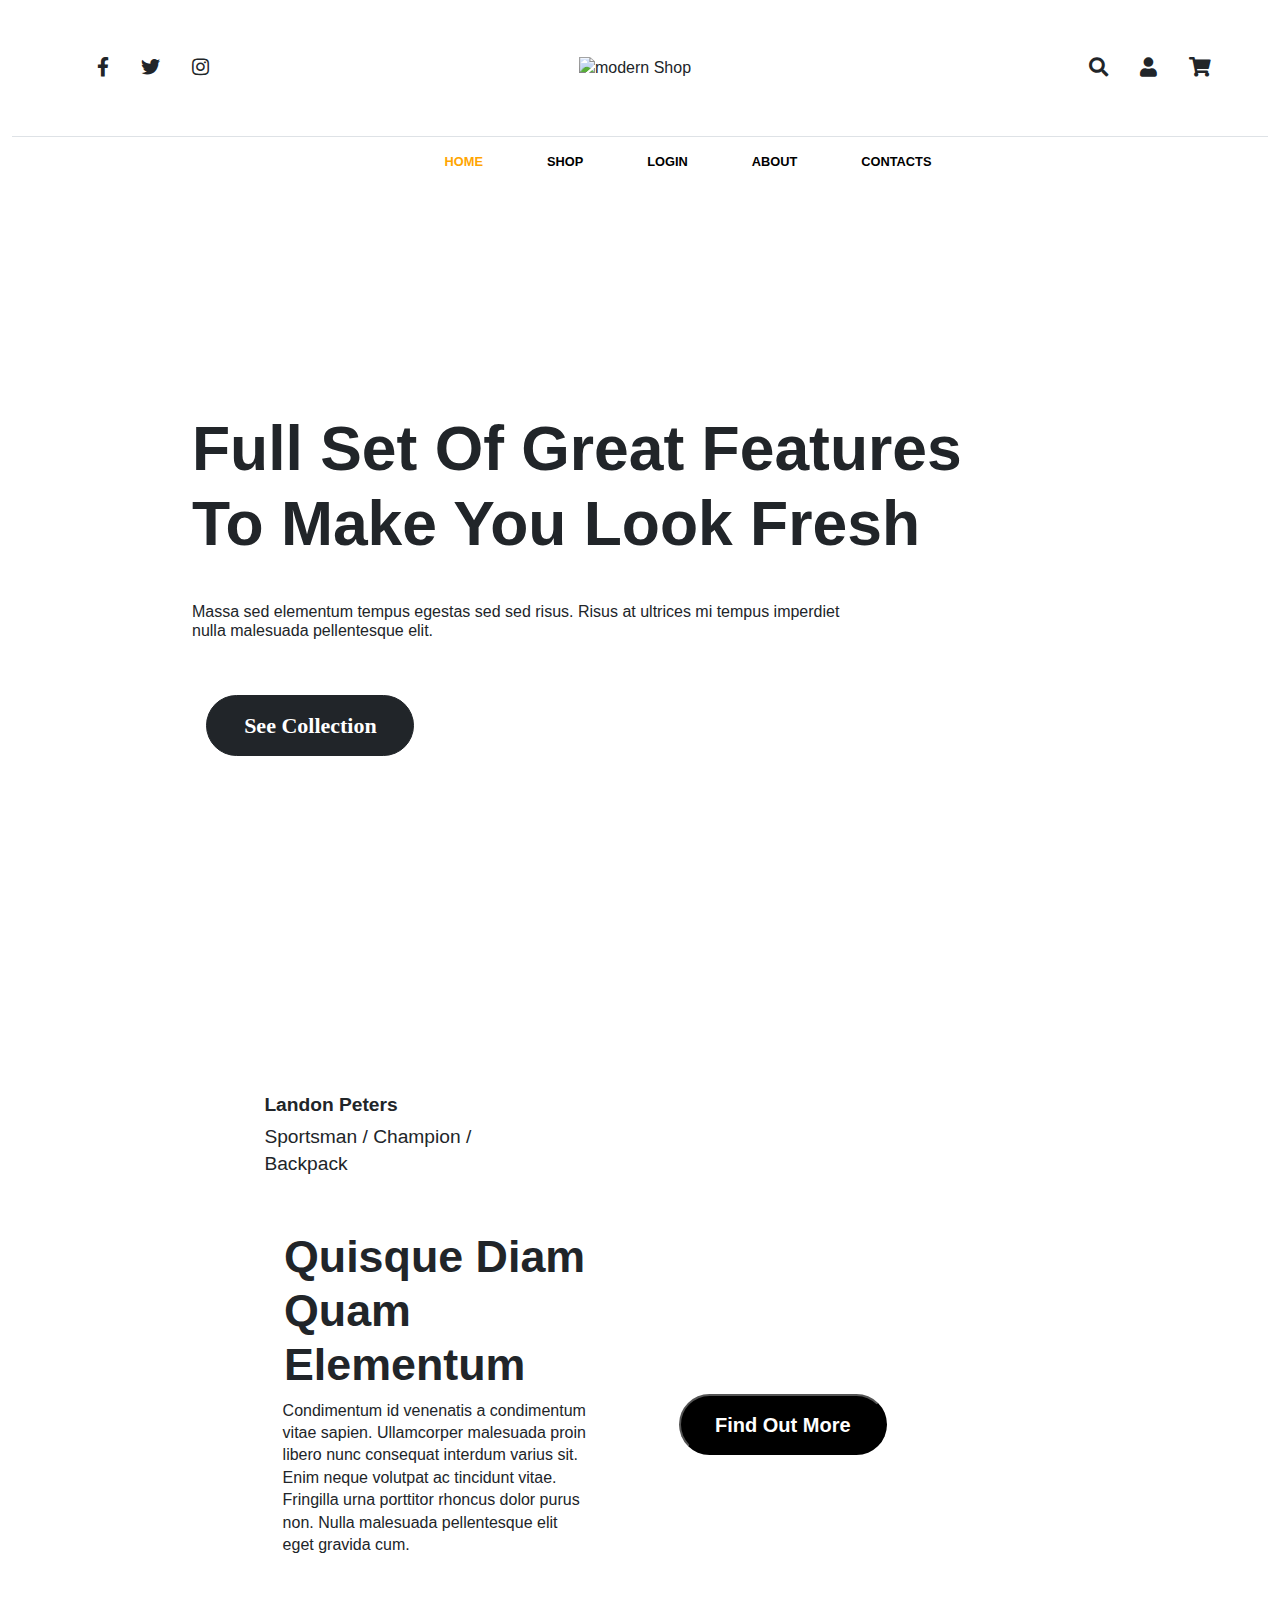
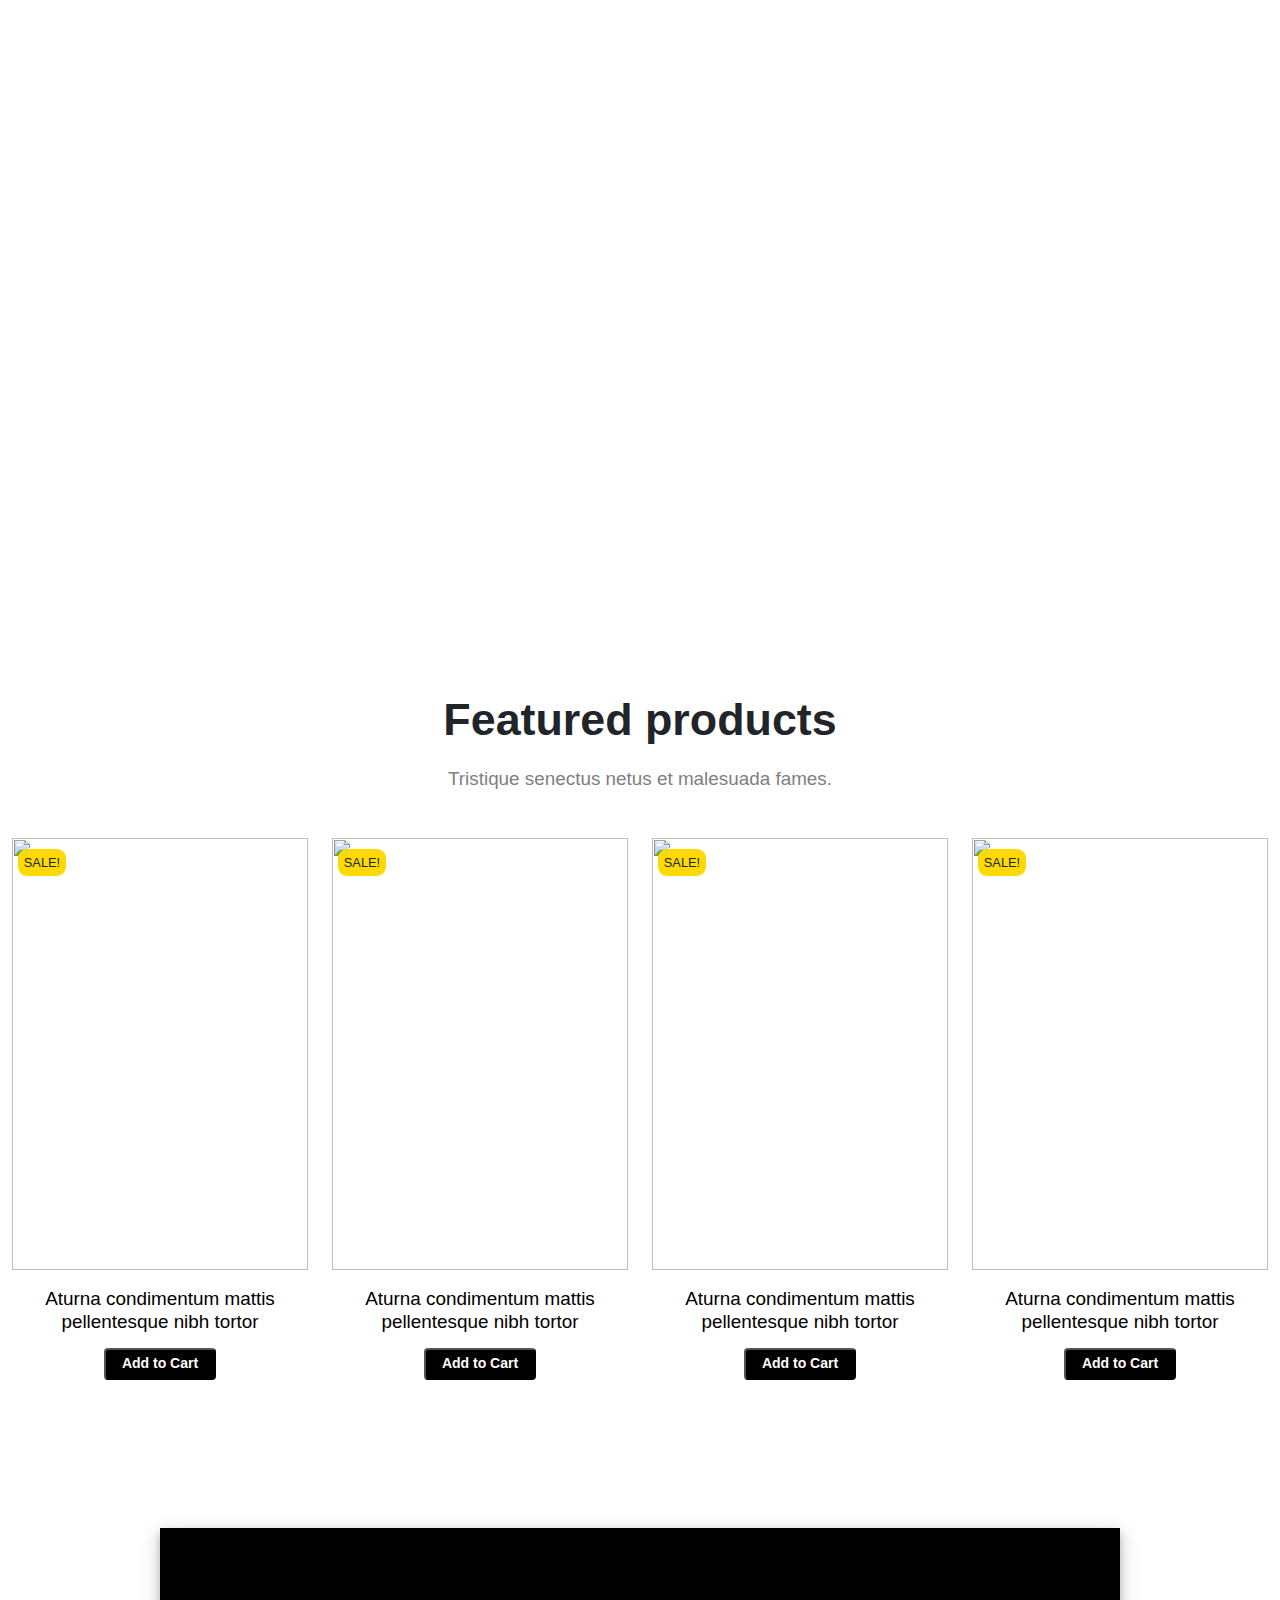
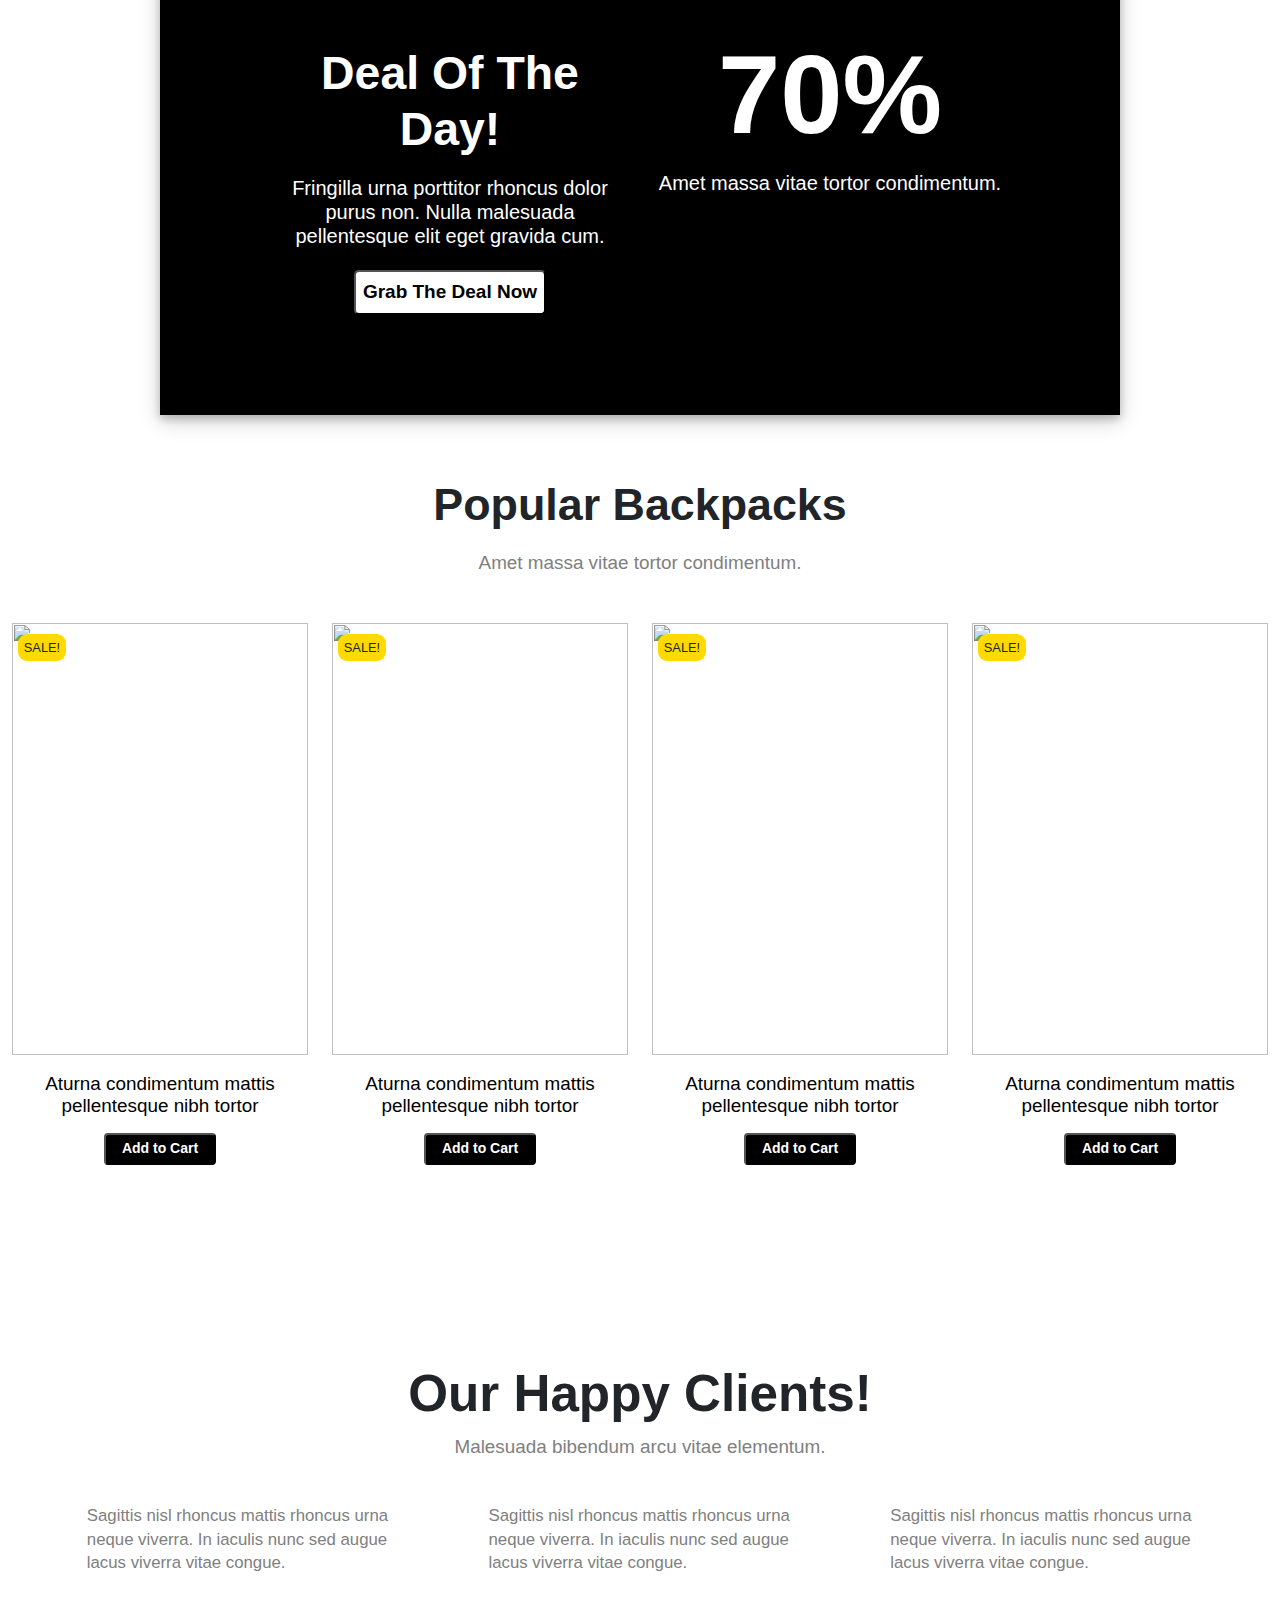
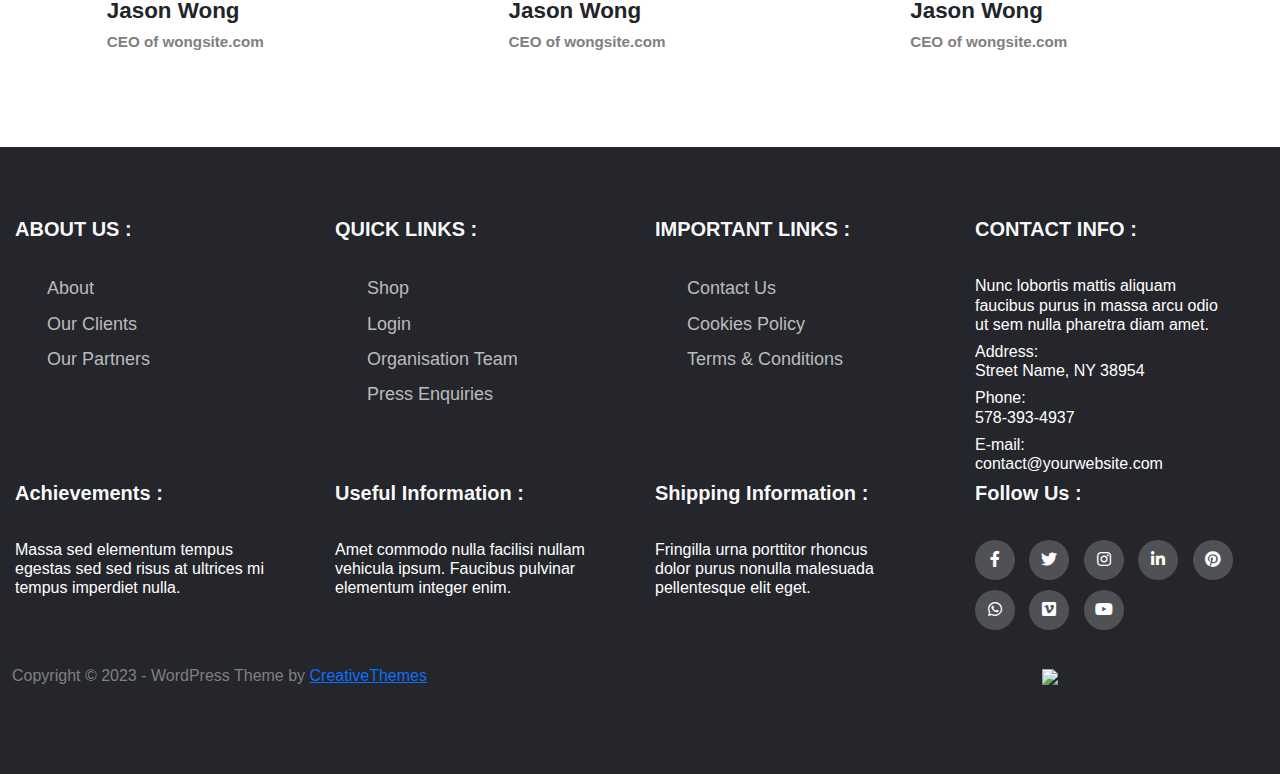
==== commit 425a55a5: "Final Changes" ====
--- a/Home/Index.html
+++ b/Home/Index.html
@@ -9,7 +9,7 @@
   <link rel="stylesheet" href="https://cdn.jsdelivr.net/npm/bootstrap@5.3.2/dist/css/bootstrap.min.css">
   <link rel="stylesheet" type="text/css"
     href="https://cdnjs.cloudflare.com/ajax/libs/font-awesome/5.15.1/css/all.min.css">
-  <link rel="stylesheet" href="Style.css">
+  <link rel="stylesheet" href="Style2.css">
   <script src="https://cdn.jsdelivr.net/npm/bootstrap@5.3.2/dist/js/bootstrap.bundle.min.js"
     integrity="sha384-C6RzsynM9kWDrMNeT87bh95OGNyZPhcTNXj1NW7RuBCsyN/o0jlpcV8Qyq46cDfL"
     crossorigin="anonymous"></script>
@@ -104,54 +104,66 @@
         </div>
       </div>
     </div>
-    <div class="container4">
+    <div class="container4 mt-5">
       <div class="card-1">
-        <div class="card_heading_1">
+        <div class="container card_heading_1">
           <h2>Backpack Types</h2>
           <h5>Molestie ac feugiat sed lectus.</h5>
-          <div class="images">
-            <div class="img"
-              style="background-image: url(https://img.freepik.com/free-photo/view-little-girl-with-backpack-adventuring-nature_23-2150521046.jpg?size=626&ext=jpg&ga=GA1.1.123665211.1695015158&semt=sph);">
-              <div class="overlay">
-                <center>
-                  <h4>Maecenas Ultricies <br>Mieget</h4>
-                </center>
-                <center>
-                  <h5>Ultrices Neque ornare aenean euismod.Faucibus scelerisque eleifend donec pretium</h5>
-              </div>
-              </center>
-            </div>
-            <div class="img"
-              style="background-image: url(https://img.freepik.com/free-photo/portrait-craft-woman-with-tools_23-2148915761.jpg?size=626&ext=jpg&ga=GA1.1.123665211.1695015158&semt=ais);">
-              <div class="overlay">
-                <center>
-                  <h4>Maecenas Ultricies <br>Mieget</h4>
-                </center>
-                <center>
-                  <h5>Ultrices Neque ornare aenean euismod.Faucibus scelerisque eleifend donec pretium</h5>
-                </center>
-              </div>
-            </div>
-            <div class="img"
-              style="background-image: url(https://img.freepik.com/free-photo/view-little-boy-with-backpack-exploring-nature_23-2150520978.jpg?size=626&ext=jpg&ga=GA1.1.123665211.1695015158&semt=sph);">
-              <div class="overlay">
-                <center>
-                  <h4>Maecenas Ultricies <br>Mieget</h4>
-                </center>
-                <center>
-                  <h5>Ultrices Neque ornare aenean euismod.Faucibus scelerisque eleifend donec pretium</h5>
-                </center>
-              </div>
-            </div>
-            <div class="img"
-              style="background-image: url(https://img.freepik.com/free-photo/paper-customer-retail-buying-joy_1303-575.jpg?size=626&ext=jpg&ga=GA1.1.123665211.1695015158&semt=ais);">
-              <div class="overlay">
-                <center>
-                  <h4>Maecenas Ultricies <br>Mieget</h4>
-                </center>
-                <center>
-                  <h5>Ultrices Neque ornare aenean euismod.Faucibus scelerisque eleifend donec pretium</h5>
-                </center>
+          <div class="row images">
+            <div class="col-lg-3 col-md-6 col-sm-12 mb-5">
+
+              <div class="img"
+                style="background-image: url(https://img.freepik.com/free-photo/view-little-girl-with-backpack-adventuring-nature_23-2150521046.jpg?size=626&ext=jpg&ga=GA1.1.123665211.1695015158&semt=sph);">
+                <div class="overlay">
+                  <center>
+                    <h4>Maecenas Ultricies <br>Mieget</h4>
+                  </center>
+                  <center>
+                    <h5>Ultrices Neque ornare aenean euismod.Faucibus scelerisque eleifend donec pretium</h5>
+                </div>
+                </center>
+              </div>
+            </div>
+            <div class="col-lg-3 col-md-6 col-sm-12 mb-5">
+
+              <div class="img"
+                style="background-image: url(https://img.freepik.com/free-photo/portrait-craft-woman-with-tools_23-2148915761.jpg?size=626&ext=jpg&ga=GA1.1.123665211.1695015158&semt=ais);">
+                <div class="overlay">
+                  <center>
+                    <h4>Maecenas Ultricies <br>Mieget</h4>
+                  </center>
+                  <center>
+                    <h5>Ultrices Neque ornare aenean euismod.Faucibus scelerisque eleifend donec pretium</h5>
+                  </center>
+                </div>
+              </div>
+            </div>
+            <div class="col-lg-3 col-md-6 col-sm-12 mb-5">
+
+              <div class="img"
+                style="background-image: url(https://img.freepik.com/free-photo/view-little-boy-with-backpack-exploring-nature_23-2150520978.jpg?size=626&ext=jpg&ga=GA1.1.123665211.1695015158&semt=sph);">
+                <div class="overlay">
+                  <center>
+                    <h4>Maecenas Ultricies <br>Mieget</h4>
+                  </center>
+                  <center>
+                    <h5>Ultrices Neque ornare aenean euismod.Faucibus scelerisque eleifend donec pretium</h5>
+                  </center>
+                </div>
+              </div>
+            </div>
+            <div class="col-lg-3 col-md-6 col-sm-12 mb-5">
+
+              <div class="img"
+                style="background-image: url(https://img.freepik.com/free-photo/paper-customer-retail-buying-joy_1303-575.jpg?size=626&ext=jpg&ga=GA1.1.123665211.1695015158&semt=ais);">
+                <div class="overlay">
+                  <center>
+                    <h4>Maecenas Ultricies <br>Mieget</h4>
+                  </center>
+                  <center>
+                    <h5>Ultrices Neque ornare aenean euismod.Faucibus scelerisque eleifend donec pretium</h5>
+                  </center>
+                </div>
               </div>
             </div>
           </div>
@@ -160,53 +172,78 @@
     </div>
     <div class="container5">
       <div class="card-2">
-        <div class="card_heading_2">
+        <div class="container card_heading_2">
           <h2>Featured products</h2>
           <h5>Tristique senectus netus et malesuada fames.</h5>
-          <div class="bag_pic">
-            <div class="pics"
-              style="background-image: url(https://img.freepik.com/free-psd/colorful-shopping-paper-bag-mockup_53876-57375.jpg?size=626&ext=jpg&ga=GA1.1.123665211.1695015158&semt=sph);">
-              <h6>SALE!</h6>
-              <center>
-                <h5>Aturna condimentum mattis pellentesque nibh tortor</h5>
-              </center>
-              <div class="btn2">
-                <button type="button" class="btn2 btn2-dark" style="color: white;">Add to Cart</button>
-              </div>
-            </div>
-            <div class="pics"
-              style="background-image: url(https://img.freepik.com/free-photo/still-life-say-no-fast-fashion_23-2149669567.jpg?size=626&ext=jpg&ga=GA1.1.123665211.1695015158&semt=sph);">
-              <h6>SALE!</h6>
-              <center>
-                <h5>Aturna condimentum mattis pellentesque nibh tortor</h5>
-              </center>
-              <div class="btn2">
-                <button type="button" class="btn2 btn2-dark" style="color: white;">Add to Cart</button>
-              </div>
-            </div>
-            <div class="pics"
-              style="background-image: url(https://img.freepik.com/free-photo/colorful-knitted-bag-still-life_23-2150709497.jpg?size=626&ext=jpg&ga=GA1.1.123665211.1695015158&semt=sph);">
-              <h6>SALE!</h6>
-              <center>
-                <h5>Aturna condimentum mattis pellentesque nibh tortor</h5>
-              </center>
-              <div class="btn2">
-                <button type="button" class="btn2 btn2-dark" style="color: white;">Add to Cart</button>
-              </div>
-            </div>
-            <div class="pics"
-              style="background-image: url(https://img.freepik.com/premium-psd/view-backpack-mock-up_23-2149455966.jpg?size=626&ext=jpg&ga=GA1.1.123665211.1695015158&semt=sph);">
-              <h6>SALE!</h6>
-              <center>
-                <h5>Aturna condimentum mattis pellentesque nibh tortor</h5>
-              </center>
-              <div class="btn2">
-                <button type="button" class="btn2 btn2-dark" style="color: white;">Add to Cart</button>
-              </div>
-            </div>
-          </div>
-        </div>
-      </div>
+          <div class="row bag_pic mt-5">
+            <div class="col-lg-3 col-md-6 col-sm-12 mb-5 ">
+
+              <div class="pics">
+                <img
+                  src="https://img.freepik.com/free-psd/colorful-shopping-paper-bag-mockup_53876-57375.jpg?size=626&ext=jpg&ga=GA1.1.123665211.1695015158&semt=sph"
+                  alt="">
+                <h6>SALE!</h6>
+                <center>
+                  <h5>Aturna condimentum mattis pellentesque nibh tortor</h5>
+                </center>
+                <div class="btn2">
+                  <center><button type="button" class="btn2 btn2-dark" style="color: white;">Add to Cart</button>
+                  </center>
+                </div>
+              </div>
+            </div>
+            <div class="col-lg-3 col-md-6 col-sm-12 mb-5">
+
+              <div class="pics">
+                <img
+                  src="https://img.freepik.com/free-photo/still-life-say-no-fast-fashion_23-2149669567.jpg?size=626&ext=jpg&ga=GA1.1.123665211.1695015158&semt=sph"
+                  alt="">
+                <h6>SALE!</h6>
+                <center>
+                  <h5>Aturna condimentum mattis pellentesque nibh tortor</h5>
+                </center>
+                <div class="btn2">
+                  <center><button type="button" class="btn2 btn2-dark" style="color: white;">Add to Cart</button>
+                  </center>
+                </div>
+              </div>
+            </div>
+            <div class="col-lg-3 col-md-6 col-sm-12 mb-5">
+
+              <div class="pics">
+                <img
+                  src="https://img.freepik.com/free-photo/colorful-knitted-bag-still-life_23-2150709497.jpg?size=626&ext=jpg&ga=GA1.1.123665211.1695015158&semt=sph"
+                  alt="">
+                <h6>SALE!</h6>
+                <center>
+                  <h5>Aturna condimentum mattis pellentesque nibh tortor</h5>
+                </center>
+                <div class="btn2">
+                  <center><button type="button" class="btn2 btn2-dark" style="color: white;">Add to Cart</button>
+                  </center>
+                </div>
+              </div>
+            </div>
+            <div class="col-lg-3 col-md-6 col-sm-12 mb-5">
+
+              <div class="pics">
+                <img
+                  src="https://img.freepik.com/premium-psd/view-backpack-mock-up_23-2149455966.jpg?size=626&ext=jpg&ga=GA1.1.123665211.1695015158&semt=sph"
+                  alt="">
+                <h6>SALE!</h6>
+                <center>
+                  <h5>Aturna condimentum mattis pellentesque nibh tortor</h5>
+                </center>
+                <div class="btn2">
+                  <center><button type="button" class="btn2 btn2-dark" style="color: white;">Add to Cart</button>
+                  </center>
+                </div>
+              </div>
+            </div>
+          </div>
+        </div>
+      </div>
+
       <!-- <div class="star_rating">
         <i class="fa fa-star yellow"></i>
         <i class="fa fa-star yellow"></i>
@@ -221,65 +258,92 @@
           <i class="fa fa-star"></i>
         </div> -->
     </div>
-    <div class="container6">
-      <div class="left-1">
-        <h1>Deal Of The Day!</h1>
-        <h5>Fringilla urna porttitor rhoncus dolor purus non. Nulla malesuada <br> pellentesque elit eget gravida cum.
-        </h5>
-        <div class="btn3">
-          <button type="button" class="btn3 btn3-dark">Grab The Deal Now</button>
-        </div>
-      </div>
-      <div class="right-1">
-        <h1>70%</h1>
-        <h5>Amet massa vitae tortor condimentum.</h5>
-      </div>
-    </div>
+    <div class="container w-75 mt-5 container6" style="margin-top: 100px!important;">
+      <div class="row " style="padding: 100px 100px 100px 100px;">
+
+        <div class="col-lg-6 col-md-6 col-sm-12 left-1">
+          <h1>Deal Of The Day!</h1>
+          <h5>Fringilla urna porttitor rhoncus dolor purus non. Nulla malesuada pellentesque elit eget gravida cum.
+          </h5>
+          <div class="btn3">
+            <center><button type="button" class="btn3 btn3-dark">Grab The Deal Now</button></center>
+          </div>
+        </div>
+        <div class="col-lg-6 col-md-6 col-sm-12 right-1">
+          <h2>70%</h2>
+          <h5>Amet massa vitae tortor condimentum.</h5>
+        </div>
+      </div>
+
     </div>
     <div class="container7">
       <div class="card-2">
-        <div class="card_heading_2">
+        <div class="container card_heading_2">
           <h2>Popular Backpacks</h2>
           <h5>Amet massa vitae tortor condimentum.</h5>
-          <div class="bag_pic">
-            <div class="pics"
-              style="background-image: url(https://img.freepik.com/free-photo/smiling-young-girl-student-with-backpack-holding-mobile-phone-walking-park-listening-music-with-earphones_231208-8085.jpg?size=626&ext=jpg&ga=GA1.1.123665211.1695015158&semt=sph);">
-              <!-- <h6>SALE!</h6> -->
-              <center>
-                <h5>Aturna condimentum mattis pellentesque nibh tortor</h5>
-              </center>
-              <div class="btn2">
-                <button type="button" class="btn2 btn2-dark" style="color: white;">Add to Cart</button>
-              </div>
-            </div>
-            <div class="pics"
-              style="background-image: url(https://img.freepik.com/free-photo/travelers-backpacks-shoes_1150-14775.jpg?size=626&ext=jpg&ga=GA1.2.123665211.1695015158&semt=sph);">
-              <!-- <h6>SALE!</h6> -->
-              <center>
-                <h5>Aturna condimentum mattis pellentesque nibh tortor</h5>
-              </center>
-              <div class="btn2">
-                <button type="button" class="btn2 btn2-dark" style="color: white;">Add to Cart</button>
-              </div>
-            </div>
-            <div class="pics"
-              style="background-image: url(https://img.freepik.com/free-photo/close-up-kitted-bag-still-life_23-2150709525.jpg?size=626&ext=jpg&ga=GA1.2.123665211.1695015158&semt=sph);">
-              <!-- <h6>SALE!</h6> -->
-              <center>
-                <h5>Aturna condimentum mattis pellentesque nibh tortor</h5>
-              </center>
-              <div class="btn2">
-                <button type="button" class="btn2 btn2-dark" style="color: white;">Add to Cart</button>
-              </div>
-            </div>
-            <div class="pics"
-              style="background-image: url(https://img.freepik.com/free-photo/red-knitted-bag-still-life_23-2150709551.jpg?size=626&ext=jpg&ga=GA1.2.123665211.1695015158&semt=sph);">
-              <!-- <h6>SALE!</h6> -->
-              <center>
-                <h5>Aturna condimentum mattis pellentesque nibh tortor</h5>
-              </center>
-              <div class="btn2">
-                <button type="button" class="btn2 btn2-dark" style="color: white;">Add to Cart</button>
+          <div class="row bag_pic mt-5">
+            <div class="col-lg-3 col-md-6 col-sm-12 mb-5">
+
+              <div class="pics">
+                <img
+                  src="https://img.freepik.com/free-psd/colorful-shopping-paper-bag-mockup_53876-57375.jpg?size=626&ext=jpg&ga=GA1.1.123665211.1695015158&semt=sph"
+                  alt="">
+                <h6>SALE!</h6>
+                <center>
+                  <h5>Aturna condimentum mattis pellentesque nibh tortor</h5>
+                </center>
+                <div class="btn2">
+                  <center><button type="button" class="btn2 btn2-dark" style="color: white;">Add to Cart</button>
+                  </center>
+                </div>
+              </div>
+            </div>
+            <div class="col-lg-3 col-md-6 col-sm-12 mb-5">
+
+              <div class="pics">
+                <img
+                  src="https://img.freepik.com/free-photo/still-life-say-no-fast-fashion_23-2149669567.jpg?size=626&ext=jpg&ga=GA1.1.123665211.1695015158&semt=sph"
+                  alt="">
+                <h6>SALE!</h6>
+                <center>
+                  <h5>Aturna condimentum mattis pellentesque nibh tortor</h5>
+                </center>
+                <div class="btn2">
+                  <center><button type="button" class="btn2 btn2-dark" style="color: white;">Add to Cart</button>
+                  </center>
+                </div>
+              </div>
+            </div>
+            <div class="col-lg-3 col-md-6 col-sm-12 mb-5">
+
+              <div class="pics">
+                <img
+                  src="https://img.freepik.com/free-photo/colorful-knitted-bag-still-life_23-2150709497.jpg?size=626&ext=jpg&ga=GA1.1.123665211.1695015158&semt=sph"
+                  alt="">
+                <h6>SALE!</h6>
+                <center>
+                  <h5>Aturna condimentum mattis pellentesque nibh tortor</h5>
+                </center>
+                <div class="btn2">
+                  <center><button type="button" class="btn2 btn2-dark" style="color: white;">Add to Cart</button>
+                  </center>
+                </div>
+              </div>
+            </div>
+            <div class="col-lg-3 col-md-6 col-sm-12 mb-5">
+
+              <div class="pics">
+                <img
+                  src="https://img.freepik.com/premium-psd/view-backpack-mock-up_23-2149455966.jpg?size=626&ext=jpg&ga=GA1.1.123665211.1695015158&semt=sph"
+                  alt="">
+                <h6>SALE!</h6>
+                <center>
+                  <h5>Aturna condimentum mattis pellentesque nibh tortor</h5>
+                </center>
+                <div class="btn2">
+                  <center><button type="button" class="btn2 btn2-dark" style="color: white;">Add to Cart</button>
+                  </center>
+                </div>
               </div>
             </div>
           </div>
@@ -299,51 +363,63 @@
           <i class="fa fa-star"></i> -->
     </div>
     </div>
-    <div class="container8">
+    <div class="container container8">
       <div class="card-heading3">
         <h2>Our Happy Clients!</h2>
         <h5>Malesuada bibendum arcu vitae elementum.</h5>
       </div>
-      <div class="client_cards">
-        <div class="client_card1">
-          <p>Sagittis nisl rhoncus mattis rhoncus urna <br> neque viverra. In iaculis nunc sed augue <br> lacus viverra
-            vitae congue.</p>
-          <div class="clientimg">
-            <div class="cimg">
-              <img src="https://demo.creativethemes.com/blocksy/modern-shop/wp-content/uploads/2020/03/avatar-1.jpg"
-                alt="">
-            </div>
-            <div class="cname">
-              <h5>Jason Wong</h5>
-              <h6>CEO of wongsite.com</h6>
-            </div>
-          </div>
-        </div>
-        <div class="client_card1">
-          <p>Sagittis nisl rhoncus mattis rhoncus urna <br> neque viverra. In iaculis nunc sed augue <br> lacus viverra
-            vitae congue.</p>
-          <div class="clientimg">
-            <div class="cimg">
-              <img src="https://demo.creativethemes.com/blocksy/modern-shop/wp-content/uploads/2020/03/avatar-2.jpg"
-                alt="">
-            </div>
-            <div class="cname">
-              <h5>Jason Wong</h5>
-              <h6>CEO of wongsite.com</h6>
-            </div>
-          </div>
-        </div>
-        <div class="client_card1">
-          <p>Sagittis nisl rhoncus mattis rhoncus urna <br> neque viverra. In iaculis nunc sed augue <br> lacus viverra
-            vitae congue.</p>
-          <div class="clientimg">
-            <div class="cimg">
-              <img src="https://demo.creativethemes.com/blocksy/modern-shop/wp-content/uploads/2020/03/avatar-3.jpg"
-                alt="">
-            </div>
-            <div class="cname">
-              <h5>Jason Wong</h5>
-              <h6>CEO of wongsite.com</h6>
+      <div class="row client_cards">
+        <div class="col-lg-4 col-md-12 col-sm-12 mb-4">
+
+          <div class="client_card1">
+            <p>Sagittis nisl rhoncus mattis rhoncus urna <br> neque viverra. In iaculis nunc sed augue <br> lacus
+              viverra
+              vitae congue.</p>
+            <div class="clientimg">
+              <div class="cimg">
+                <img src="https://demo.creativethemes.com/blocksy/modern-shop/wp-content/uploads/2020/03/avatar-1.jpg"
+                  alt="">
+              </div>
+              <div class="cname">
+                <h5>Jason Wong</h5>
+                <h6>CEO of wongsite.com</h6>
+              </div>
+            </div>
+          </div>
+        </div>
+        <div class="col-lg-4 col-md-12 col-sm-12 mb-4">
+
+          <div class="client_card1">
+            <p>Sagittis nisl rhoncus mattis rhoncus urna <br> neque viverra. In iaculis nunc sed augue <br> lacus
+              viverra
+              vitae congue.</p>
+            <div class="clientimg">
+              <div class="cimg">
+                <img src="https://demo.creativethemes.com/blocksy/modern-shop/wp-content/uploads/2020/03/avatar-2.jpg"
+                  alt="">
+              </div>
+              <div class="cname">
+                <h5>Jason Wong</h5>
+                <h6>CEO of wongsite.com</h6>
+              </div>
+            </div>
+          </div>
+        </div>
+        <div class="col-lg-4 col-md-12 col-sm-12 mb-4">
+
+          <div class="client_card1">
+            <p>Sagittis nisl rhoncus mattis rhoncus urna <br> neque viverra. In iaculis nunc sed augue <br> lacus
+              viverra
+              vitae congue.</p>
+            <div class="clientimg">
+              <div class="cimg">
+                <img src="https://demo.creativethemes.com/blocksy/modern-shop/wp-content/uploads/2020/03/avatar-3.jpg"
+                  alt="">
+              </div>
+              <div class="cname">
+                <h5>Jason Wong</h5>
+                <h6>CEO of wongsite.com</h6>
+              </div>
             </div>
           </div>
         </div>
--- a/Home/Style2.css
+++ b/Home/Style2.css
@@ -0,0 +1,663 @@
+ .navbar {                /*Responsive */
+  padding: 4.5%;
+  align-items: center;
+  justify-content: space-between;
+  display: flex;
+  width: 100%;
+}
+@media screen and (max-width:768px) {
+  .icons, .logos{
+    display: none;
+  }
+}
+
+.bdy-top {
+  padding: 10%;
+  display: flex;
+}
+
+.icons i {
+  margin-left: 28px;
+  font-size: 1.2rem;
+}
+
+.icons i:hover {
+  color: orange;
+}
+
+.logos i {
+  margin-left: 28px;
+  font-size: 1.2rem;
+}
+
+.logos i:hover {
+  color: orange;
+}
+
+.container {
+  width: 100%;
+}
+
+.lists {
+  display: flex;
+  width: 100%;
+  justify-content: center;
+}
+
+.lists ul li {
+  /* display: inline; */
+}
+
+.lists ul li a {
+  text-decoration: none;
+  color: black;
+  margin-left: 4rem;
+  font-weight: bold;
+  font-size: 0.8rem;
+}
+
+.lists ul li a:hover {
+  color: orange;
+}
+
+.lists ul {
+  display: flex;
+  justify-content: center;
+  width: 100%;
+  padding-top: 1%;
+}
+
+.container2 {
+  width: 100%;
+}
+
+.para-title {
+  position: relative;
+  top: 14rem;
+  margin-left: 15%;
+  font-size: 3.9rem;
+  font-weight: bold;
+  font-family: "Segoe UI", Tahoma, Geneva, Verdana, sans-serif;
+}
+
+.para {
+  position: relative;
+  top: 16rem;
+  margin-left: 15%;
+  font-size: 1rem;
+  font-family: "Segoe UI", Tahoma, Geneva, Verdana, sans-serif;
+}
+
+.btn {
+  position: relative;
+  top: 9rem;
+  margin-left: 13%;
+}
+
+.btn-dark:hover {
+  background-color: orange;
+  color: black;
+}
+
+.btn-dark {
+  width: 13rem;
+  height: 3.8rem;
+  border-radius: 45px;
+  font-size: 22px;
+  font-weight: bold;
+  font-family: "Times New Roman", Times, serif;
+}
+
+.container2 {
+  background-image: url("https://demo.creativethemes.com/blocksy/modern-shop/wp-content/uploads/2020/03/andrew-neel-jtsW-Z6bFw-unsplash.jpg");
+  background-size: cover;
+  height: 920px;
+}
+
+.container3 {
+  background-color: white;
+  position: relative;
+  top: 58%;
+  width: 70%;
+  margin: auto;
+}
+
+.c3-title {
+  font-weight: bold;
+  margin-left: 5px;
+}
+
+.c3-right {
+  background: url("https://img.freepik.com/free-photo/backpacker-standing-sunrise-viewpoint-ja-bo-village-mae-hong-son-province-thailand_335224-1356.jpg?size=626&ext=jpg&ga=GA1.1.123665211.1695015158&semt=sph");
+  background-repeat: no-repeat;
+  margin-top: 0;
+  background-size: cover;
+}
+
+.photo img {
+  /* display: flex; */
+  width: 50%;
+}
+
+.ph-content {
+  font-size: 120%;
+}
+
+.ph-title {
+  font-weight: bold;
+  font-size: 100%;
+}
+
+.c3-title {
+  padding-left: 14%;
+  font-weight: bold;
+  font-size: 280%;
+}
+
+.c3-para {
+  padding-left: 15%;
+}
+
+.c3-right {
+  display: flex;
+  flex-direction: column;
+  align-items: center;
+  justify-content: center;
+  /* margin-left: 10%; */
+}
+
+.discount {
+  color: white;
+  font-weight: bold;
+  font-size: 280%;
+}
+
+.dis-para {
+  color: white;
+  /* font-weight: bold; */
+  font-size: 18px;
+  padding-right: 11%;
+}
+
+.btned {
+  margin-right: 40%;
+  padding-top: 3%;
+}
+
+.btned-dark:hover {
+  background-color: orange !important;
+}
+
+.btned-dark {
+  width: 13rem;
+  height: 3.8rem;
+  border-radius: 40px;
+  font-size: 20px;
+  font-weight: bold;
+}
+@media only screen and (max-width:768px){
+  .container4{
+    margin-top: 50rem!important;
+  }
+  
+}
+@media only screen and (max-width:425px){
+  .container4{
+    margin-top: 80rem!important;
+  }
+  .lists ul li a {
+    text-decoration: none;
+    color: black;
+    margin-left: 1rem;
+    font-weight: bold;
+    font-size: 0.8rem;
+}
+  
+}
+.card_heading_1 h2 {
+  padding-top: 28%;
+  text-align: center;
+  justify-content: center;
+  font-size: 280%;
+  font-weight: bold;
+}
+
+.card_heading_1 h5 {
+  text-align: center;
+  justify-content: center;
+  font-size: 125%;
+  padding-top: 0.25%;
+  color: gray;
+}
+
+.images {
+  display: flex;
+  /* padding-left: 1%; */
+  padding-top: 3%;
+  width: 100%;
+  /* margin: auto; */
+}
+
+.images .img {
+  /* width: 30%; */
+  margin: auto;
+  background-size: cover;
+  background-repeat: no-repeat;
+  background-position: center center center center;
+  height: 60vh;
+  margin-right: 2%;
+  transition-duration: 5s;
+}
+
+.images .overlay {
+  width: 100%;
+  height: 100%;
+  display: flex;
+  flex-direction: column;
+  justify-content: end;
+}
+
+.images .overlay:hover {
+  background-color: #00000014 !important;
+}
+
+.images .img h4 {
+  padding-left: 10%;
+  color: white;
+  font-weight: bold;
+  padding-bottom: 1%;
+}
+
+.images .img h5 {
+  justify-content: center;
+  align-items: center;
+  color: white;
+  font-size: 105%;
+  padding-bottom: 20%;
+  padding-left: 5%;
+}
+
+.card_heading_2 h2 {
+  padding-top: 5%;
+  text-align: center;
+  justify-content: center;
+  font-size: 280%;
+  font-weight: bold;
+}
+
+.card_heading_2 h5 {
+  text-align: center;
+  justify-content: center;
+  font-size: 118%;
+  padding-top: 1%;
+  color: gray;
+}
+
+.bag_pic img {
+  width: 100%;
+  height: 48vh;
+}
+.bag_pic {
+  /* display: grid;
+  grid-template-columns: repeat(4, 1fr);
+  width: 84%;
+  margin: auto;
+  gap: 5%;
+  padding: 2.5%; */
+}
+
+.bag_pic .pics {
+  /* height: 48vh;
+  
+  background-size: cover;
+  background-repeat: no-repeat; */
+  position: relative;
+  width: 100%;
+}
+
+.bag_pic .pics h6 {
+  padding: 2%;
+  position: absolute;
+  top: 2%;
+  left: 2%;
+  font-size: 80%;
+  border-radius: 9px;
+  background-color: rgb(255, 217, 0);
+  width: 3rem;
+  /* margin: 3%; */
+}
+
+.bag_pic .pics h5 {
+  color: black;
+  /* padding-top: 153%; */
+  align-items: center;
+  margin-top: 5%;
+  margin-bottom: 5%;
+}
+
+/* .yellow {
+    color: rgb(255, 213, 0);
+  } */
+
+/* .star_rating {
+    display: flex;
+    padding-left: 17%;
+    font-size: 1.3rem;
+    align-items: center;
+  } */
+
+/* .bag_pic .pics_p h6 {
+    padding: 2%;
+    font-size: 80%;
+    border-radius: 9px;
+    background-color: rgb(255, 217, 0);
+    width: 3rem;
+    margin: 3%;
+  }
+  
+  .bag_pic .pics_p h5 {
+    position: relative;
+    color: black;
+    top: 105%;
+    align-items: center;
+  } */
+
+.btn2 {
+  position: relative;
+  /* top: 0.7rem; */
+  /* margin-left: 15%; */
+  display: inline;
+}
+
+.btn2-dark:hover {
+  background-color: rgb(255, 187, 0);
+}
+
+.btn2-dark {
+  background-color: black;
+  width: 7rem;
+  height: 2rem;
+  border-radius: 4px;
+  font-size: 14px;
+  font-weight: bold;
+}
+
+/* .pics_p .btn2 {
+    top: 112.99%;
+    margin-left: 18%;
+  } */
+
+/* .para-content{
+    width: 50%;
+    padding-top: 12%;
+    margin-left: 21%;
+  }
+  .para-content h1{
+    font-weight: bold;
+    font-size: 300%;
+  } */
+/* .para-content h5 {
+    padding-top: 1.5%;
+  }
+  
+  .percent h1 {
+    margin-left: 60%;
+    font-size: 950%;
+    font-weight: bold;
+  }
+  
+  .percent h5 {
+    margin-left: 60%;
+  } */
+
+.btn3 {
+  padding-top: 4%;
+}
+
+.btn3-dark {
+  background-color: white;
+  /* width: 14rem; */
+  font-weight: bold;
+  font-size: 19px;
+  border-radius: 5px;
+  padding: 2%;
+  /* margin-right: 27%; */
+}
+
+.btn3-dark:hover {
+  background-color: orange;
+}
+
+.container6 {
+  /* display: grid;
+  grid-template-columns: repeat(2, 1fr); */
+  /* width: 70%; */
+  /* margin: auto; */
+  /* padding: 5%; */
+  margin-top: 15%;
+  background-color: black;
+  box-shadow: 0 4px 8px 0 rgba(0, 0, 0, 0.2), 0 6px 20px 0 rgba(0, 0, 0, 0.19);
+}
+
+.left-1 {
+  text-align: center;
+  color: white;
+  /* margin-right: 15%; */
+}
+
+.left-1 h1 {
+  padding-top: 5%;
+  font-weight: bold;
+  /* margin-right: 20%; */
+  font-size: 290%;
+}
+
+.left-1 h5 {
+  /* margin-right: 25%; */
+  padding-top: 3%;
+}
+
+.right-1 {
+  text-align: center;
+  color: white;
+}
+
+.right-1 h2 {
+  font-size:7rem;
+  font-weight: bold;
+  /* margin-right: 12%; */
+}
+
+.right-1 h5 {
+  /* margin-right: 7%; */
+}
+
+.card-heading3 h2 {
+  padding-top: 12%;
+  text-align: center;
+  justify-content: center;
+  font-size: 320%;
+  font-weight: bold;
+}
+
+.card-heading3 h5 {
+  text-align: center;
+  justify-content: center;
+  font-size: 118%;
+  padding-top: 0.25%;
+  color: gray;
+}
+
+.clientimg  {
+  display: flex;
+  gap: 20px;
+  /* gap: 12%; */
+  /* padding-right: 2%; */
+  padding-top: 2%;
+  /* margin-right: 10px; */
+}
+
+.client_cards {
+  padding-top: 3%;
+  display: flex;
+  align-items: center;
+  justify-content: center;
+  margin-left: 5%;
+    /* gap: 10%; */
+}
+
+.client_cards p {
+  color: gray;
+  font-size: 105%;
+}
+
+.client_cards h5 {
+  font-weight: bold;
+  font-size: 140%;
+}
+
+.client_cards h6 {
+  color: gray;
+  font-weight: bold;
+  font-size: 95%;
+}
+
+.f-container {
+  margin-top: 5%;
+}
+
+@import url("https://fonts.googleapis.com/css2?family=Poppins:wght@300;400;500;600;700&display=swap");
+
+body {
+  line-height: 1.4;
+  font-family: "Poppins", sans-serif;
+}
+
+* {
+  margin: 0;
+  padding: 0;
+  box-sizing: border-box;
+}
+
+.container {
+  max-width: 1550px;
+  margin: auto;
+}
+
+.row {
+  display: flex;
+  flex-wrap: wrap;
+}
+
+ul {
+  list-style: none;
+}
+
+.footer {
+  background-color: #24262b;
+  padding: 70px 0;
+}
+
+.footer-col {
+  width: 25%;
+  padding: 0 15px;
+}
+
+.footer-col h4 {
+  font-size: 20px;
+  color: #fffffff8;
+  text-transform: capitalize;
+  margin-bottom: 35px;
+  font-weight: bold;
+  position: relative;
+}
+
+.footer-col h4:hover {
+  color: orange;
+}
+
+.footer-col h5 {
+  color: white;
+  font-size: 100%;
+}
+
+.footer-col h4::before {
+  /* content: ''; */
+  position: absolute;
+  left: 0;
+  bottom: -10px;
+  height: 2px;
+  box-sizing: border-box;
+  width: 50px;
+}
+
+.footer-col ul li:not(:last-child) {
+  margin-bottom: 10px;
+}
+
+.footer-col ul li a {
+  font-size: 18px;
+  text-transform: capitalize;
+  color: #ffffff;
+  text-decoration: none;
+  font-weight: 300;
+  color: #bbbbbb;
+  display: block;
+  transition: all 0.3s ease;
+}
+
+.footer-col ul li a:hover {
+  color: orange;
+  padding-left: 8px;
+}
+
+.footer-col .social-links a {
+  display: inline-block;
+  height: 40px;
+  width: 40px;
+  background-color: rgba(255, 255, 255, 0.2);
+  margin: 0 10px 10px 0;
+  text-align: center;
+  line-height: 40px;
+  border-radius: 50%;
+  color: #ffffff;
+  transition: all 0.5s ease;
+}
+
+.footer-col .social-links a:hover {
+  color: orange;
+  background-color: black;
+}
+
+/*responsive*/
+@media (max-width: 768px) {
+  .footer-col {
+    width: 50%;
+    margin-bottom: 30px;
+  }
+}
+
+@media (max-width: 425px) {
+  .footer-col {
+    width: 100%;
+  }
+}
+
+.word_p {
+  padding-top: 2%;
+  margin-right: 5%;
+  color: gray;
+}
+
+.word a:hover {
+  color: orange;
+}
+
+.word {
+  display: flex;
+}
+
+.word-img {
+  padding-top: 2%;
+  margin-left: 44%;
+}
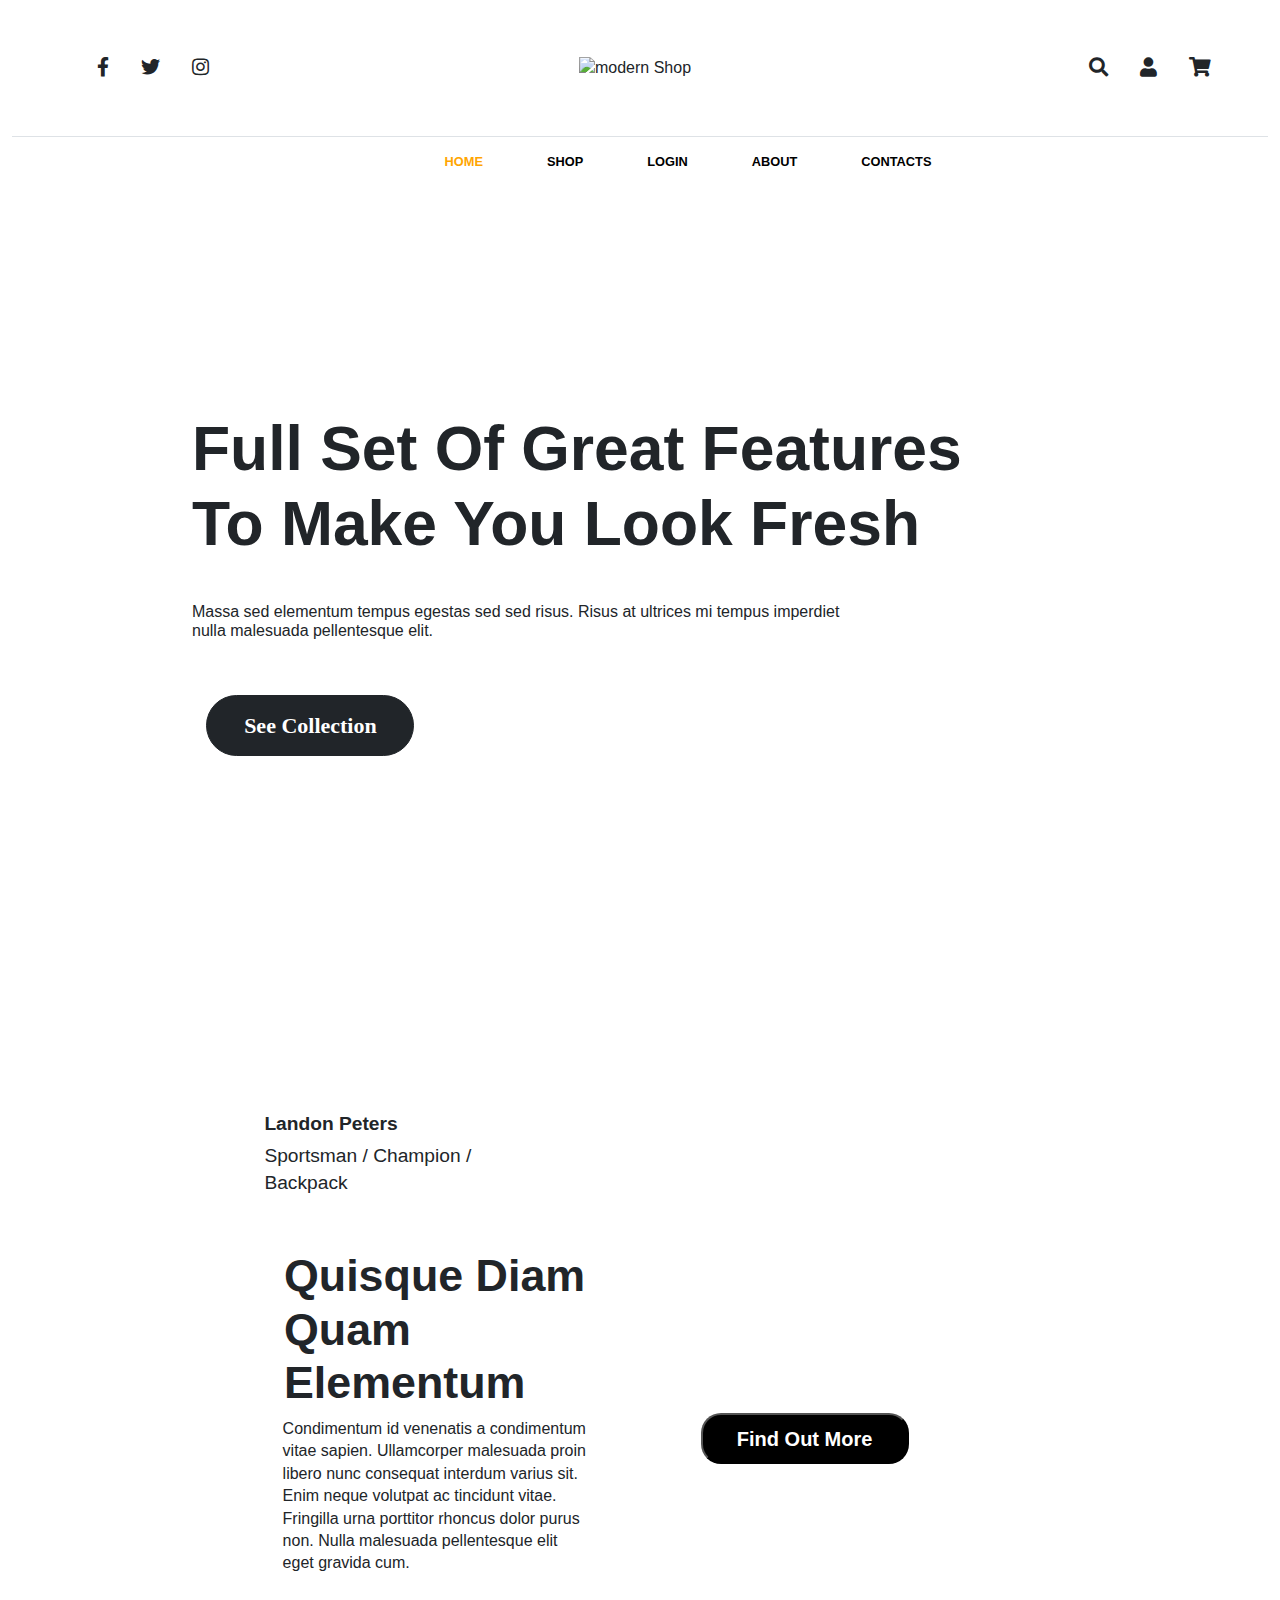
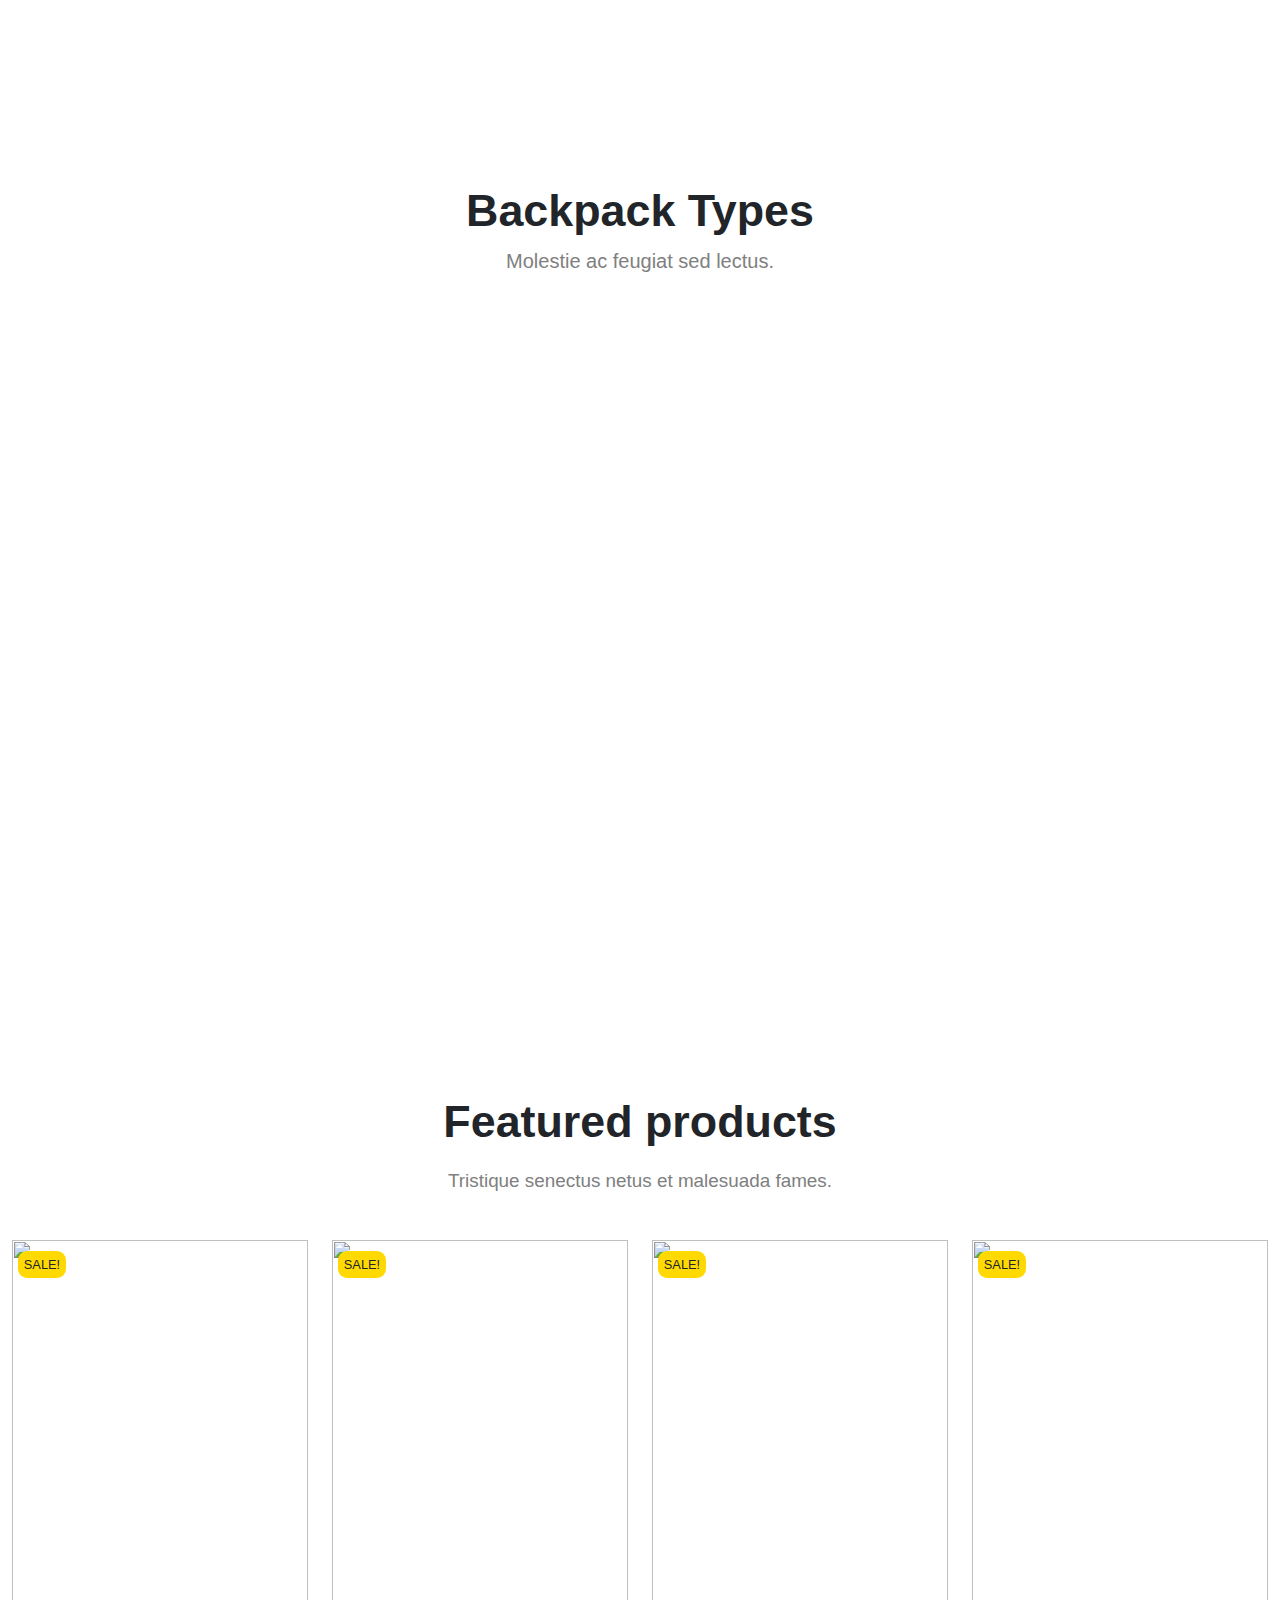
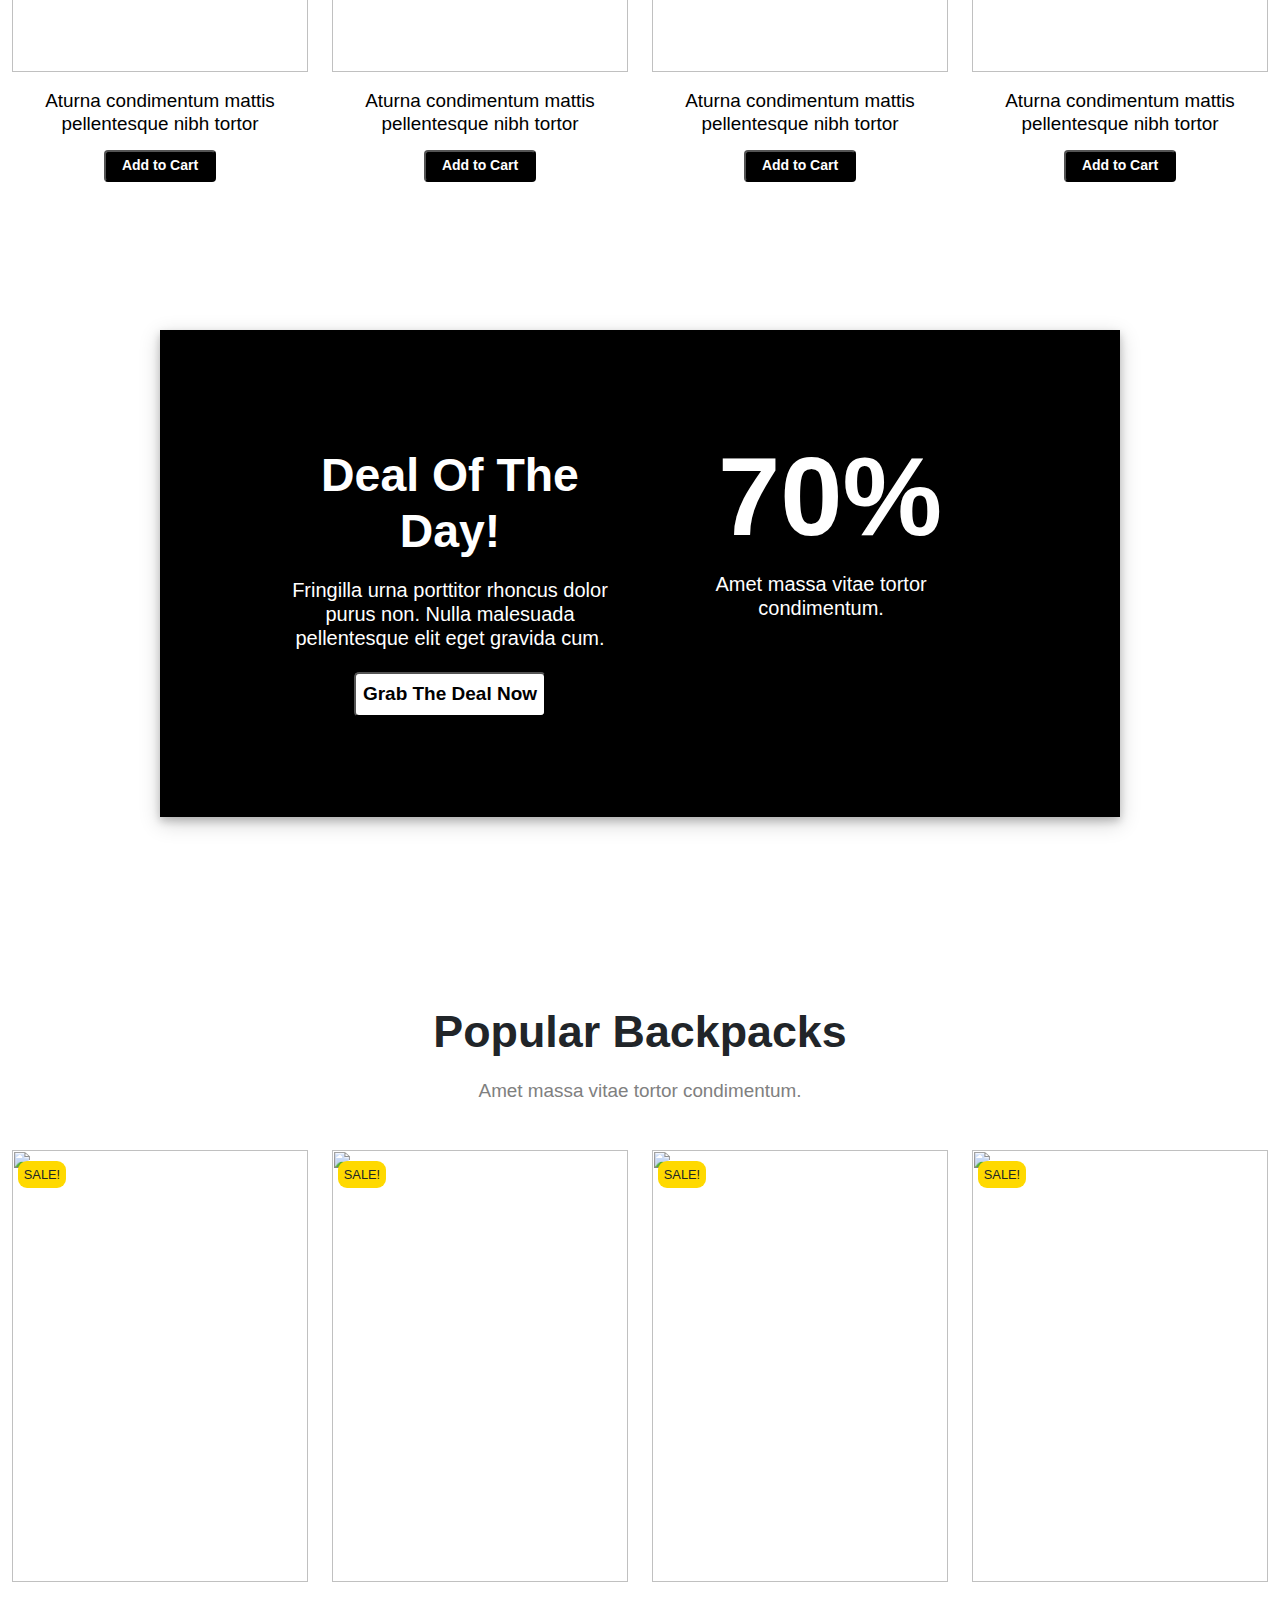
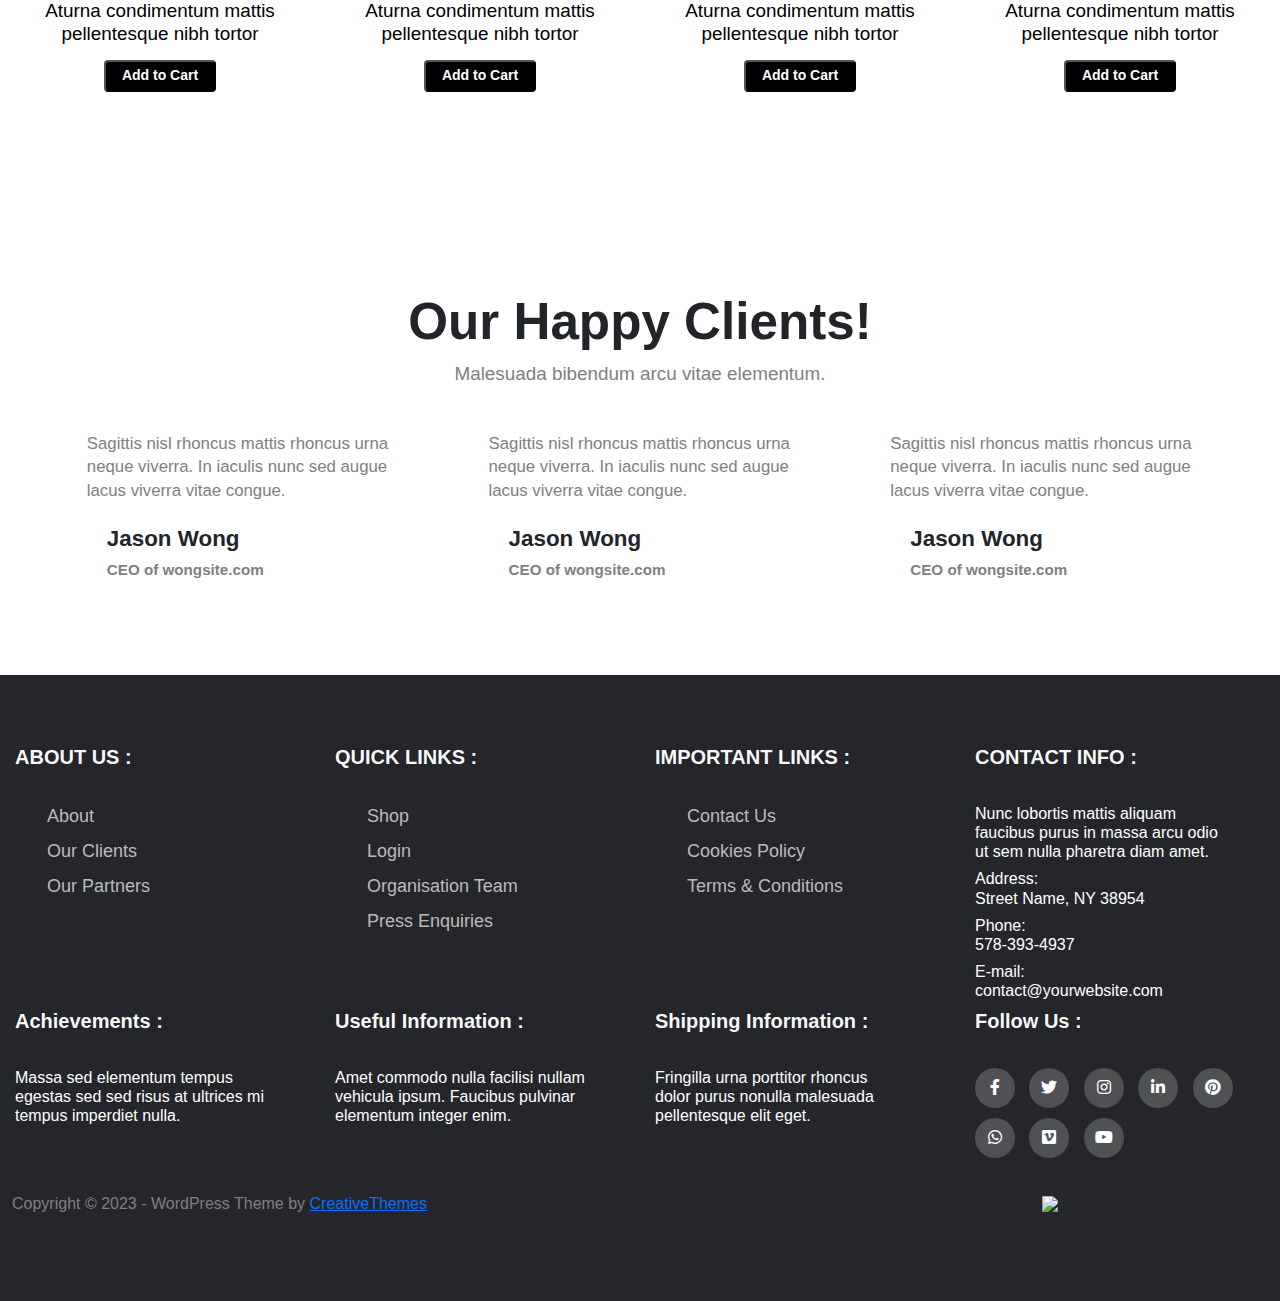
==== commit 75186c7d: "Final Changes" ====
--- a/Home/Index.html
+++ b/Home/Index.html
@@ -1,6 +1,5 @@
 <!DOCTYPE html>
 <html lang="en">
-
 <head>
   <meta charset="UTF-8" />
   <meta name="viewport" content="width=device-width, initial-scale=1.0" />
@@ -14,7 +13,6 @@
     integrity="sha384-C6RzsynM9kWDrMNeT87bh95OGNyZPhcTNXj1NW7RuBCsyN/o0jlpcV8Qyq46cDfL"
     crossorigin="anonymous"></script>
 </head>
-
 <body>
   <nav>
     <div class="container">
@@ -286,55 +284,55 @@
 
               <div class="pics">
                 <img
-                  src="https://img.freepik.com/free-psd/colorful-shopping-paper-bag-mockup_53876-57375.jpg?size=626&ext=jpg&ga=GA1.1.123665211.1695015158&semt=sph"
-                  alt="">
-                <h6>SALE!</h6>
-                <center>
-                  <h5>Aturna condimentum mattis pellentesque nibh tortor</h5>
-                </center>
-                <div class="btn2">
-                  <center><button type="button" class="btn2 btn2-dark" style="color: white;">Add to Cart</button>
-                  </center>
-                </div>
-              </div>
-            </div>
-            <div class="col-lg-3 col-md-6 col-sm-12 mb-5">
-
-              <div class="pics">
-                <img
-                  src="https://img.freepik.com/free-photo/still-life-say-no-fast-fashion_23-2149669567.jpg?size=626&ext=jpg&ga=GA1.1.123665211.1695015158&semt=sph"
-                  alt="">
-                <h6>SALE!</h6>
-                <center>
-                  <h5>Aturna condimentum mattis pellentesque nibh tortor</h5>
-                </center>
-                <div class="btn2">
-                  <center><button type="button" class="btn2 btn2-dark" style="color: white;">Add to Cart</button>
-                  </center>
-                </div>
-              </div>
-            </div>
-            <div class="col-lg-3 col-md-6 col-sm-12 mb-5">
-
-              <div class="pics">
-                <img
-                  src="https://img.freepik.com/free-photo/colorful-knitted-bag-still-life_23-2150709497.jpg?size=626&ext=jpg&ga=GA1.1.123665211.1695015158&semt=sph"
-                  alt="">
-                <h6>SALE!</h6>
-                <center>
-                  <h5>Aturna condimentum mattis pellentesque nibh tortor</h5>
-                </center>
-                <div class="btn2">
-                  <center><button type="button" class="btn2 btn2-dark" style="color: white;">Add to Cart</button>
-                  </center>
-                </div>
-              </div>
-            </div>
-            <div class="col-lg-3 col-md-6 col-sm-12 mb-5">
-
-              <div class="pics">
-                <img
-                  src="https://img.freepik.com/premium-psd/view-backpack-mock-up_23-2149455966.jpg?size=626&ext=jpg&ga=GA1.1.123665211.1695015158&semt=sph"
+                  src="https://img.freepik.com/free-photo/summer-city-portrait-stylish-teen-girt-traveling-alone-with-backpack-having-nice-day-new-town-enjoy-her-vacation-wearing-backpack-hipster-glasses-casual-look-joy-emotions_291049-2124.jpg?size=626&ext=jpg&ga=GA1.1.123665211.1695015158&semt=ais"
+                  alt="">
+                <h6>SALE!</h6>
+                <center>
+                  <h5>Aturna condimentum mattis pellentesque nibh tortor</h5>
+                </center>
+                <div class="btn2">
+                  <center><button type="button" class="btn2 btn2-dark" style="color: white;">Add to Cart</button>
+                  </center>
+                </div>
+              </div>
+            </div>
+            <div class="col-lg-3 col-md-6 col-sm-12 mb-5">
+
+              <div class="pics">
+                <img
+                  src="https://img.freepik.com/free-photo/vertical-shot-female-hiker-enjoys-amazing-nature-view-stands-back-camera-stones_273609-25698.jpg?size=626&ext=jpg&ga=GA1.1.123665211.1695015158&semt=ais"
+                  alt="">
+                <h6>SALE!</h6>
+                <center>
+                  <h5>Aturna condimentum mattis pellentesque nibh tortor</h5>
+                </center>
+                <div class="btn2">
+                  <center><button type="button" class="btn2 btn2-dark" style="color: white;">Add to Cart</button>
+                  </center>
+                </div>
+              </div>
+            </div>
+            <div class="col-lg-3 col-md-6 col-sm-12 mb-5">
+
+              <div class="pics">
+                <img
+                  src="https://img.freepik.com/free-photo/glamour-girl-with-long-hair-sunglasses-is-posing-street-she-has-marsala-color-clothes-looks-enjoyed_197531-618.jpg?size=626&ext=jpg&ga=GA1.1.123665211.1695015158&semt=ais"
+                  alt="">
+                <h6>SALE!</h6>
+                <center>
+                  <h5>Aturna condimentum mattis pellentesque nibh tortor</h5>
+                </center>
+                <div class="btn2">
+                  <center><button type="button" class="btn2 btn2-dark" style="color: white;">Add to Cart</button>
+                  </center>
+                </div>
+              </div>
+            </div>
+            <div class="col-lg-3 col-md-6 col-sm-12 mb-5">
+
+              <div class="pics">
+                <img
+                  src="https://img.freepik.com/premium-photo/girl-with-backpack-stands-shore-mountain-lake_522472-4981.jpg?size=626&ext=jpg&ga=GA1.1.123665211.1695015158&semt=ais"
                   alt="">
                 <h6>SALE!</h6>
                 <center>
--- a/Home/Style2.css
+++ b/Home/Style2.css
@@ -1,352 +1,369 @@
- .navbar {                /*Responsive */
-  padding: 4.5%;
-  align-items: center;
-  justify-content: space-between;
-  display: flex;
-  width: 100%;
-}
-@media screen and (max-width:768px) {
-  .icons, .logos{
-    display: none;
-  }
-}
-
-.bdy-top {
-  padding: 10%;
-  display: flex;
-}
-
-.icons i {
-  margin-left: 28px;
-  font-size: 1.2rem;
-}
-
-.icons i:hover {
-  color: orange;
-}
-
-.logos i {
-  margin-left: 28px;
-  font-size: 1.2rem;
-}
-
-.logos i:hover {
-  color: orange;
-}
-
-.container {
-  width: 100%;
-}
-
-.lists {
-  display: flex;
-  width: 100%;
-  justify-content: center;
-}
-
-.lists ul li {
-  /* display: inline; */
-}
-
-.lists ul li a {
-  text-decoration: none;
-  color: black;
-  margin-left: 4rem;
-  font-weight: bold;
-  font-size: 0.8rem;
-}
-
-.lists ul li a:hover {
-  color: orange;
-}
-
-.lists ul {
-  display: flex;
-  justify-content: center;
-  width: 100%;
-  padding-top: 1%;
-}
-
-.container2 {
-  width: 100%;
-}
-
-.para-title {
-  position: relative;
-  top: 14rem;
-  margin-left: 15%;
-  font-size: 3.9rem;
-  font-weight: bold;
-  font-family: "Segoe UI", Tahoma, Geneva, Verdana, sans-serif;
-}
-
-.para {
-  position: relative;
-  top: 16rem;
-  margin-left: 15%;
-  font-size: 1rem;
-  font-family: "Segoe UI", Tahoma, Geneva, Verdana, sans-serif;
-}
-
-.btn {
-  position: relative;
-  top: 9rem;
-  margin-left: 13%;
-}
-
-.btn-dark:hover {
-  background-color: orange;
-  color: black;
-}
-
-.btn-dark {
-  width: 13rem;
-  height: 3.8rem;
-  border-radius: 45px;
-  font-size: 22px;
-  font-weight: bold;
-  font-family: "Times New Roman", Times, serif;
-}
-
-.container2 {
-  background-image: url("https://demo.creativethemes.com/blocksy/modern-shop/wp-content/uploads/2020/03/andrew-neel-jtsW-Z6bFw-unsplash.jpg");
-  background-size: cover;
-  height: 920px;
-}
-
-.container3 {
-  background-color: white;
-  position: relative;
-  top: 58%;
-  width: 70%;
-  margin: auto;
-}
-
-.c3-title {
-  font-weight: bold;
-  margin-left: 5px;
-}
-
-.c3-right {
-  background: url("https://img.freepik.com/free-photo/backpacker-standing-sunrise-viewpoint-ja-bo-village-mae-hong-son-province-thailand_335224-1356.jpg?size=626&ext=jpg&ga=GA1.1.123665211.1695015158&semt=sph");
-  background-repeat: no-repeat;
-  margin-top: 0;
-  background-size: cover;
-}
-
-.photo img {
-  /* display: flex; */
-  width: 50%;
-}
-
-.ph-content {
-  font-size: 120%;
-}
-
-.ph-title {
-  font-weight: bold;
-  font-size: 100%;
-}
-
-.c3-title {
-  padding-left: 14%;
-  font-weight: bold;
-  font-size: 280%;
-}
-
-.c3-para {
-  padding-left: 15%;
-}
-
-.c3-right {
-  display: flex;
-  flex-direction: column;
-  align-items: center;
-  justify-content: center;
-  /* margin-left: 10%; */
-}
-
-.discount {
-  color: white;
-  font-weight: bold;
-  font-size: 280%;
-}
-
-.dis-para {
-  color: white;
-  /* font-weight: bold; */
-  font-size: 18px;
-  padding-right: 11%;
-}
-
-.btned {
-  margin-right: 40%;
-  padding-top: 3%;
-}
-
-.btned-dark:hover {
-  background-color: orange !important;
-}
-
-.btned-dark {
-  width: 13rem;
-  height: 3.8rem;
-  border-radius: 40px;
-  font-size: 20px;
-  font-weight: bold;
-}
-@media only screen and (max-width:768px){
-  .container4{
-    margin-top: 50rem!important;
-  }
-  
-}
-@media only screen and (max-width:425px){
-  .container4{
-    margin-top: 80rem!important;
-  }
-  .lists ul li a {
-    text-decoration: none;
-    color: black;
-    margin-left: 1rem;
-    font-weight: bold;
-    font-size: 0.8rem;
-}
-  
-}
-.card_heading_1 h2 {
-  padding-top: 28%;
-  text-align: center;
-  justify-content: center;
-  font-size: 280%;
-  font-weight: bold;
-}
-
-.card_heading_1 h5 {
-  text-align: center;
-  justify-content: center;
-  font-size: 125%;
-  padding-top: 0.25%;
-  color: gray;
-}
-
-.images {
-  display: flex;
-  /* padding-left: 1%; */
-  padding-top: 3%;
-  width: 100%;
-  /* margin: auto; */
-}
-
-.images .img {
-  /* width: 30%; */
-  margin: auto;
-  background-size: cover;
-  background-repeat: no-repeat;
-  background-position: center center center center;
-  height: 60vh;
-  margin-right: 2%;
-  transition-duration: 5s;
-}
-
-.images .overlay {
-  width: 100%;
-  height: 100%;
-  display: flex;
-  flex-direction: column;
-  justify-content: end;
-}
-
-.images .overlay:hover {
-  background-color: #00000014 !important;
-}
-
-.images .img h4 {
-  padding-left: 10%;
-  color: white;
-  font-weight: bold;
-  padding-bottom: 1%;
-}
-
-.images .img h5 {
-  justify-content: center;
-  align-items: center;
-  color: white;
-  font-size: 105%;
-  padding-bottom: 20%;
-  padding-left: 5%;
-}
-
-.card_heading_2 h2 {
-  padding-top: 5%;
-  text-align: center;
-  justify-content: center;
-  font-size: 280%;
-  font-weight: bold;
-}
-
-.card_heading_2 h5 {
-  text-align: center;
-  justify-content: center;
-  font-size: 118%;
-  padding-top: 1%;
-  color: gray;
-}
-
-.bag_pic img {
-  width: 100%;
-  height: 48vh;
-}
-.bag_pic {
-  /* display: grid;
+ .navbar {
+   /*Responsive */
+   padding: 4.5%;
+   align-items: center;
+   justify-content: space-between;
+   display: flex;
+   width: 100%;
+ }
+
+ @media screen and (max-width:768px) {
+
+   .icons,
+   .logos {
+     display: none;
+   }
+ }
+
+ @media screen and (max-width:425px) {
+
+   .icons,
+   .logos {
+     display: none;
+   }
+ }
+
+ .bdy-top {
+   padding: 10%;
+   display: flex;
+ }
+
+ .icons i {
+   margin-left: 28px;
+   font-size: 1.2rem;
+ }
+
+ .icons i:hover {
+   color: orange;
+ }
+
+ .logos i {
+   margin-left: 28px;
+   font-size: 1.2rem;
+ }
+
+ .logos i:hover {
+   color: orange;
+ }
+
+ .container {
+   width: 100%;
+ }
+
+ .lists {
+   display: flex;
+   width: 100%;
+   justify-content: center;
+ }
+
+ .lists ul li {
+   /* display: inline; */
+ }
+
+ .lists ul li a {
+   text-decoration: none;
+   color: black;
+   margin-left: 4rem;
+   font-weight: bold;
+   font-size: 0.8rem;
+ }
+
+ .lists ul li a:hover {
+   color: orange;
+ }
+
+ .lists ul {
+   display: flex;
+   justify-content: center;
+   width: 100%;
+   padding-top: 1%;
+ }
+
+ .container2 {
+   width: 100%;
+ }
+
+ .para-title {
+   position: relative;
+   top: 14rem;
+   margin-left: 15%;
+   font-size: 3.9rem;
+   font-weight: bold;
+   font-family: "Segoe UI", Tahoma, Geneva, Verdana, sans-serif;
+ }
+
+ .para {
+   position: relative;
+   top: 16rem;
+   margin-left: 15%;
+   font-size: 1rem;
+   font-family: "Segoe UI", Tahoma, Geneva, Verdana, sans-serif;
+ }
+
+ .btn {
+   position: relative;
+   top: 9rem;
+   margin-left: 13%;
+ }
+
+ .btn-dark:hover {
+   background-color: orange;
+   color: black;
+ }
+
+ .btn-dark {
+   width: 13rem;
+   height: 3.8rem;
+   border-radius: 45px;
+   font-size: 22px;
+   font-weight: bold;
+   font-family: "Times New Roman", Times, serif;
+ }
+
+ .container2 {
+   background-image: url("https://demo.creativethemes.com/blocksy/modern-shop/wp-content/uploads/2020/03/andrew-neel-jtsW-Z6bFw-unsplash.jpg");
+   background-size: cover;
+   height: 920px;
+ }
+
+ .container3 {
+   background-color: white;
+   position: relative;
+   top: 60%;
+   width: 70%;
+   margin: auto;
+ }
+
+ .c3-title {
+   font-weight: bold;
+   margin-left: 5px;
+ }
+
+ .c3-right {
+   background: url("https://img.freepik.com/free-photo/backpacker-standing-sunrise-viewpoint-ja-bo-village-mae-hong-son-province-thailand_335224-1356.jpg?size=626&ext=jpg&ga=GA1.1.123665211.1695015158&semt=sph");
+   background-repeat: no-repeat;
+   margin-top: 0;
+   background-size: cover;
+   background-position: center center;
+ }
+
+ .photo img {
+   /* display: flex; */
+   width: 50%;
+ }
+
+ .ph-content {
+   font-size: 120%;
+ }
+
+ .ph-title {
+   font-weight: bold;
+   font-size: 100%;
+ }
+
+ .c3-title {
+   padding-left: 14%;
+   font-weight: bold;
+   font-size: 280%;
+ }
+
+ .c3-para {
+   padding-left: 15%;
+ }
+
+ .c3-right {
+   display: flex;
+   flex-direction: column;
+   align-items: center;
+   justify-content: center;
+   /* margin-left: 10%; */
+ }
+
+ .discount {
+   color: white;
+   font-weight: bold;
+   font-size: 280%;
+ }
+
+ .dis-para {
+   color: white;
+   /* font-weight: bold; */
+   font-size: 18px;
+   padding-right: 11%;
+ }
+
+ .btned {
+   margin-right: 30%;
+   padding-top: 1%;
+ }
+
+ .btned-dark:hover {
+   background-color: orange !important;
+ }
+
+ .btned-dark {
+   width: 13rem;
+   height: 3.2rem;
+   border-radius: 20px;
+   font-size: 20px;
+   font-weight: bold;
+ }
+
+ @media only screen and (max-width:768px) {
+   .container4 {
+     margin-top: 50rem !important;
+   }
+
+ }
+
+ @media only screen and (max-width:425px) {
+   .container4 {
+     margin-top: 80rem !important;
+   }
+
+   .lists ul li a {
+     text-decoration: none;
+     color: black;
+     margin-left: 1rem;
+     font-weight: bold;
+     font-size: 0.8rem;
+   }
+ }
+
+ .card_heading_1 h2 {
+   padding-top: 50%;
+   text-align: center;
+   justify-content: center;
+   font-size: 280%;
+   font-weight: bold;
+ }
+
+ .card_heading_1 h5 {
+   text-align: center;
+   justify-content: center;
+   font-size: 125%;
+   padding-top: 0.25%;
+   color: gray;
+ }
+
+ .images {
+   display: flex;
+   /* padding-left: 1%; */
+   padding-top: 3%;
+   width: 100%;
+   /* margin: auto; */
+ }
+
+ .images .img {
+   /* width: 30%; */
+   margin: auto;
+   background-size: cover;
+   background-repeat: no-repeat;
+   background-position: center center center center;
+   height: 60vh;
+   margin-right: 2%;
+   transition-duration: 5s;
+ }
+
+ .images .overlay {
+   width: 100%;
+   height: 100%;
+   display: flex;
+   flex-direction: column;
+   justify-content: end;
+ }
+
+ .images .overlay:hover {
+   background-color: #00000014 !important;
+ }
+
+ .images .img h4 {
+   padding-left: 10%;
+   color: white;
+   font-weight: bold;
+   padding-bottom: 1%;
+ }
+
+ .images .img h5 {
+   justify-content: center;
+   align-items: center;
+   color: white;
+   font-size: 105%;
+   padding-bottom: 20%;
+   padding-left: 5%;
+ }
+
+ .card_heading_2 h2 {
+   padding-top: 15%;
+   text-align: center;
+   justify-content: center;
+   font-size: 280%;
+   font-weight: bold;
+ }
+
+ .card_heading_2 h5 {
+   text-align: center;
+   justify-content: center;
+   font-size: 118%;
+   padding-top: 1%;
+   color: gray;
+ }
+
+ .bag_pic img {
+   width: 100%;
+   height: 48vh;
+ }
+
+ /* .bag_pic {
+ display: grid;
   grid-template-columns: repeat(4, 1fr);
   width: 84%;
   margin: auto;
   gap: 5%;
-  padding: 2.5%; */
-}
-
-.bag_pic .pics {
-  /* height: 48vh;
+  padding: 2.5%; 
+} */
+
+ .bag_pic .pics {
+   /* height: 48vh;
   
   background-size: cover;
   background-repeat: no-repeat; */
-  position: relative;
-  width: 100%;
-}
-
-.bag_pic .pics h6 {
-  padding: 2%;
-  position: absolute;
-  top: 2%;
-  left: 2%;
-  font-size: 80%;
-  border-radius: 9px;
-  background-color: rgb(255, 217, 0);
-  width: 3rem;
-  /* margin: 3%; */
-}
-
-.bag_pic .pics h5 {
-  color: black;
-  /* padding-top: 153%; */
-  align-items: center;
-  margin-top: 5%;
-  margin-bottom: 5%;
-}
-
-/* .yellow {
+   position: relative;
+   width: 100%;
+ }
+
+ .bag_pic .pics h6 {
+   padding: 2%;
+   position: absolute;
+   top: 2%;
+   left: 2%;
+   font-size: 80%;
+   border-radius: 9px;
+   background-color: rgb(255, 217, 0);
+   width: 3rem;
+   /* margin: 3%; */
+ }
+
+ .bag_pic .pics h5 {
+   color: black;
+   /* padding-top: 153%; */
+   align-items: center;
+   margin-top: 5%;
+   margin-bottom: 5%;
+ }
+
+ /* .yellow {
     color: rgb(255, 213, 0);
   } */
 
-/* .star_rating {
+ /* .star_rating {
     display: flex;
     padding-left: 17%;
     font-size: 1.3rem;
     align-items: center;
   } */
 
-/* .bag_pic .pics_p h6 {
+ /* .bag_pic .pics_p h6 {
     padding: 2%;
     font-size: 80%;
     border-radius: 9px;
@@ -362,32 +379,32 @@
     align-items: center;
   } */
 
-.btn2 {
-  position: relative;
-  /* top: 0.7rem; */
-  /* margin-left: 15%; */
-  display: inline;
-}
-
-.btn2-dark:hover {
-  background-color: rgb(255, 187, 0);
-}
-
-.btn2-dark {
-  background-color: black;
-  width: 7rem;
-  height: 2rem;
-  border-radius: 4px;
-  font-size: 14px;
-  font-weight: bold;
-}
-
-/* .pics_p .btn2 {
+ .btn2 {
+   position: relative;
+   /* top: 0.7rem; */
+   /* margin-left: 15%; */
+   display: inline;
+ }
+
+ .btn2-dark:hover {
+   background-color: rgb(255, 187, 0);
+ }
+
+ .btn2-dark {
+   background-color: black;
+   width: 7rem;
+   height: 2rem;
+   border-radius: 4px;
+   font-size: 14px;
+   font-weight: bold;
+ }
+
+ /* .pics_p .btn2 {
     top: 112.99%;
     margin-left: 18%;
   } */
 
-/* .para-content{
+ /* .para-content{
     width: 50%;
     padding-top: 12%;
     margin-left: 21%;
@@ -396,7 +413,7 @@
     font-weight: bold;
     font-size: 300%;
   } */
-/* .para-content h5 {
+ /* .para-content h5 {
     padding-top: 1.5%;
   }
   
@@ -410,254 +427,254 @@
     margin-left: 60%;
   } */
 
-.btn3 {
-  padding-top: 4%;
-}
-
-.btn3-dark {
-  background-color: white;
-  /* width: 14rem; */
-  font-weight: bold;
-  font-size: 19px;
-  border-radius: 5px;
-  padding: 2%;
-  /* margin-right: 27%; */
-}
-
-.btn3-dark:hover {
-  background-color: orange;
-}
-
-.container6 {
-  /* display: grid;
+ .btn3 {
+   padding-top: 4%;
+ }
+
+ .btn3-dark {
+   background-color: white;
+   /* width: 14rem; */
+   font-weight: bold;
+   font-size: 19px;
+   border-radius: 5px;
+   padding: 2%;
+   /* margin-right: 27%; */
+ }
+
+ .btn3-dark:hover {
+   background-color: orange;
+ }
+
+ .container6 {
+   /* display: grid;
   grid-template-columns: repeat(2, 1fr); */
-  /* width: 70%; */
-  /* margin: auto; */
-  /* padding: 5%; */
-  margin-top: 15%;
-  background-color: black;
-  box-shadow: 0 4px 8px 0 rgba(0, 0, 0, 0.2), 0 6px 20px 0 rgba(0, 0, 0, 0.19);
-}
-
-.left-1 {
-  text-align: center;
-  color: white;
-  /* margin-right: 15%; */
-}
-
-.left-1 h1 {
-  padding-top: 5%;
-  font-weight: bold;
-  /* margin-right: 20%; */
-  font-size: 290%;
-}
-
-.left-1 h5 {
-  /* margin-right: 25%; */
-  padding-top: 3%;
-}
-
-.right-1 {
-  text-align: center;
-  color: white;
-}
-
-.right-1 h2 {
-  font-size:7rem;
-  font-weight: bold;
-  /* margin-right: 12%; */
-}
-
-.right-1 h5 {
-  /* margin-right: 7%; */
-}
-
-.card-heading3 h2 {
-  padding-top: 12%;
-  text-align: center;
-  justify-content: center;
-  font-size: 320%;
-  font-weight: bold;
-}
-
-.card-heading3 h5 {
-  text-align: center;
-  justify-content: center;
-  font-size: 118%;
-  padding-top: 0.25%;
-  color: gray;
-}
-
-.clientimg  {
-  display: flex;
-  gap: 20px;
-  /* gap: 12%; */
-  /* padding-right: 2%; */
-  padding-top: 2%;
-  /* margin-right: 10px; */
-}
-
-.client_cards {
-  padding-top: 3%;
-  display: flex;
-  align-items: center;
-  justify-content: center;
-  margin-left: 5%;
-    /* gap: 10%; */
-}
-
-.client_cards p {
-  color: gray;
-  font-size: 105%;
-}
-
-.client_cards h5 {
-  font-weight: bold;
-  font-size: 140%;
-}
-
-.client_cards h6 {
-  color: gray;
-  font-weight: bold;
-  font-size: 95%;
-}
-
-.f-container {
-  margin-top: 5%;
-}
-
-@import url("https://fonts.googleapis.com/css2?family=Poppins:wght@300;400;500;600;700&display=swap");
-
-body {
-  line-height: 1.4;
-  font-family: "Poppins", sans-serif;
-}
-
-* {
-  margin: 0;
-  padding: 0;
-  box-sizing: border-box;
-}
-
-.container {
-  max-width: 1550px;
-  margin: auto;
-}
-
-.row {
-  display: flex;
-  flex-wrap: wrap;
-}
-
-ul {
-  list-style: none;
-}
-
-.footer {
-  background-color: #24262b;
-  padding: 70px 0;
-}
-
-.footer-col {
-  width: 25%;
-  padding: 0 15px;
-}
-
-.footer-col h4 {
-  font-size: 20px;
-  color: #fffffff8;
-  text-transform: capitalize;
-  margin-bottom: 35px;
-  font-weight: bold;
-  position: relative;
-}
-
-.footer-col h4:hover {
-  color: orange;
-}
-
-.footer-col h5 {
-  color: white;
-  font-size: 100%;
-}
-
-.footer-col h4::before {
-  /* content: ''; */
-  position: absolute;
-  left: 0;
-  bottom: -10px;
-  height: 2px;
-  box-sizing: border-box;
-  width: 50px;
-}
-
-.footer-col ul li:not(:last-child) {
-  margin-bottom: 10px;
-}
-
-.footer-col ul li a {
-  font-size: 18px;
-  text-transform: capitalize;
-  color: #ffffff;
-  text-decoration: none;
-  font-weight: 300;
-  color: #bbbbbb;
-  display: block;
-  transition: all 0.3s ease;
-}
-
-.footer-col ul li a:hover {
-  color: orange;
-  padding-left: 8px;
-}
-
-.footer-col .social-links a {
-  display: inline-block;
-  height: 40px;
-  width: 40px;
-  background-color: rgba(255, 255, 255, 0.2);
-  margin: 0 10px 10px 0;
-  text-align: center;
-  line-height: 40px;
-  border-radius: 50%;
-  color: #ffffff;
-  transition: all 0.5s ease;
-}
-
-.footer-col .social-links a:hover {
-  color: orange;
-  background-color: black;
-}
-
-/*responsive*/
-@media (max-width: 768px) {
-  .footer-col {
-    width: 50%;
-    margin-bottom: 30px;
-  }
-}
-
-@media (max-width: 425px) {
-  .footer-col {
-    width: 100%;
-  }
-}
-
-.word_p {
-  padding-top: 2%;
-  margin-right: 5%;
-  color: gray;
-}
-
-.word a:hover {
-  color: orange;
-}
-
-.word {
-  display: flex;
-}
-
-.word-img {
-  padding-top: 2%;
-  margin-left: 44%;
-}
+   /* width: 70%; */
+   /* margin: auto; */
+   /* padding: 5%; */
+   margin-top: 15%;
+   background-color: black;
+   box-shadow: 0 4px 8px 0 rgba(0, 0, 0, 0.2), 0 6px 20px 0 rgba(0, 0, 0, 0.19);
+ }
+
+ .left-1 {
+   text-align: center;
+   color: white;
+   /* margin-right: 15%; */
+ }
+
+ .left-1 h1 {
+   padding-top: 5%;
+   font-weight: bold;
+   /* margin-right: 20%; */
+   font-size: 290%;
+ }
+
+ .left-1 h5 {
+   /* margin-right: 25%; */
+   padding-top: 3%;
+ }
+
+ .right-1 {
+   text-align: center;
+   color: white;
+ }
+
+ .right-1 h2 {
+   font-size: 7rem;
+   font-weight: bold;
+   /* margin-right: 12%; */
+ }
+
+ .right-1 h5 {
+   margin-right: 5%;
+ }
+
+ .card-heading3 h2 {
+   padding-top: 12%;
+   text-align: center;
+   justify-content: center;
+   font-size: 320%;
+   font-weight: bold;
+ }
+
+ .card-heading3 h5 {
+   text-align: center;
+   justify-content: center;
+   font-size: 118%;
+   padding-top: 0.25%;
+   color: gray;
+ }
+
+ .clientimg {
+   display: flex;
+   gap: 20px;
+   /* gap: 12%; */
+   /* padding-right: 2%; */
+   padding-top: 2%;
+   /* margin-right: 10px; */
+ }
+
+ .client_cards {
+   padding-top: 3%;
+   display: flex;
+   align-items: center;
+   justify-content: center;
+   margin-left: 5%;
+   /* gap: 10%; */
+ }
+
+ .client_cards p {
+   color: gray;
+   font-size: 105%;
+ }
+
+ .client_cards h5 {
+   font-weight: bold;
+   font-size: 140%;
+ }
+
+ .client_cards h6 {
+   color: gray;
+   font-weight: bold;
+   font-size: 95%;
+ }
+
+ .f-container {
+   margin-top: 5%;
+ }
+
+ @import url("https://fonts.googleapis.com/css2?family=Poppins:wght@300;400;500;600;700&display=swap");
+
+ body {
+   line-height: 1.4;
+   font-family: "Poppins", sans-serif;
+ }
+
+ * {
+   margin: 0;
+   padding: 0;
+   box-sizing: border-box;
+ }
+
+ .container {
+   max-width: 1550px;
+   margin: auto;
+ }
+
+ .row {
+   display: flex;
+   flex-wrap: wrap;
+ }
+
+ ul {
+   list-style: none;
+ }
+
+ .footer {
+   background-color: #24262b;
+   padding: 70px 0;
+ }
+
+ .footer-col {
+   width: 25%;
+   padding: 0 15px;
+ }
+
+ .footer-col h4 {
+   font-size: 20px;
+   color: #fffffff8;
+   text-transform: capitalize;
+   margin-bottom: 35px;
+   font-weight: bold;
+   position: relative;
+ }
+
+ .footer-col h4:hover {
+   color: orange;
+ }
+
+ .footer-col h5 {
+   color: white;
+   font-size: 100%;
+ }
+
+ .footer-col h4::before {
+   /* content: ''; */
+   position: absolute;
+   left: 0;
+   bottom: -10px;
+   height: 2px;
+   box-sizing: border-box;
+   width: 50px;
+ }
+
+ .footer-col ul li:not(:last-child) {
+   margin-bottom: 10px;
+ }
+
+ .footer-col ul li a {
+   font-size: 18px;
+   text-transform: capitalize;
+   color: #ffffff;
+   text-decoration: none;
+   font-weight: 300;
+   color: #bbbbbb;
+   display: block;
+   transition: all 0.3s ease;
+ }
+
+ .footer-col ul li a:hover {
+   color: orange;
+   padding-left: 8px;
+ }
+
+ .footer-col .social-links a {
+   display: inline-block;
+   height: 40px;
+   width: 40px;
+   background-color: rgba(255, 255, 255, 0.2);
+   margin: 0 10px 10px 0;
+   text-align: center;
+   line-height: 40px;
+   border-radius: 50%;
+   color: #ffffff;
+   transition: all 0.5s ease;
+ }
+
+ .footer-col .social-links a:hover {
+   color: orange;
+   background-color: black;
+ }
+
+ /*responsive*/
+ @media (max-width: 768px) {
+   .footer-col {
+     width: 50%;
+     margin-bottom: 30px;
+   }
+ }
+
+ @media (max-width: 425px) {
+   .footer-col {
+     width: 100%;
+   }
+ }
+
+ .word_p {
+   padding-top: 2%;
+   margin-right: 5%;
+   color: gray;
+ }
+
+ .word a:hover {
+   color: orange;
+ }
+
+ .word {
+   display: flex;
+ }
+
+ .word-img {
+   padding-top: 2%;
+   margin-left: 44%;
+ }